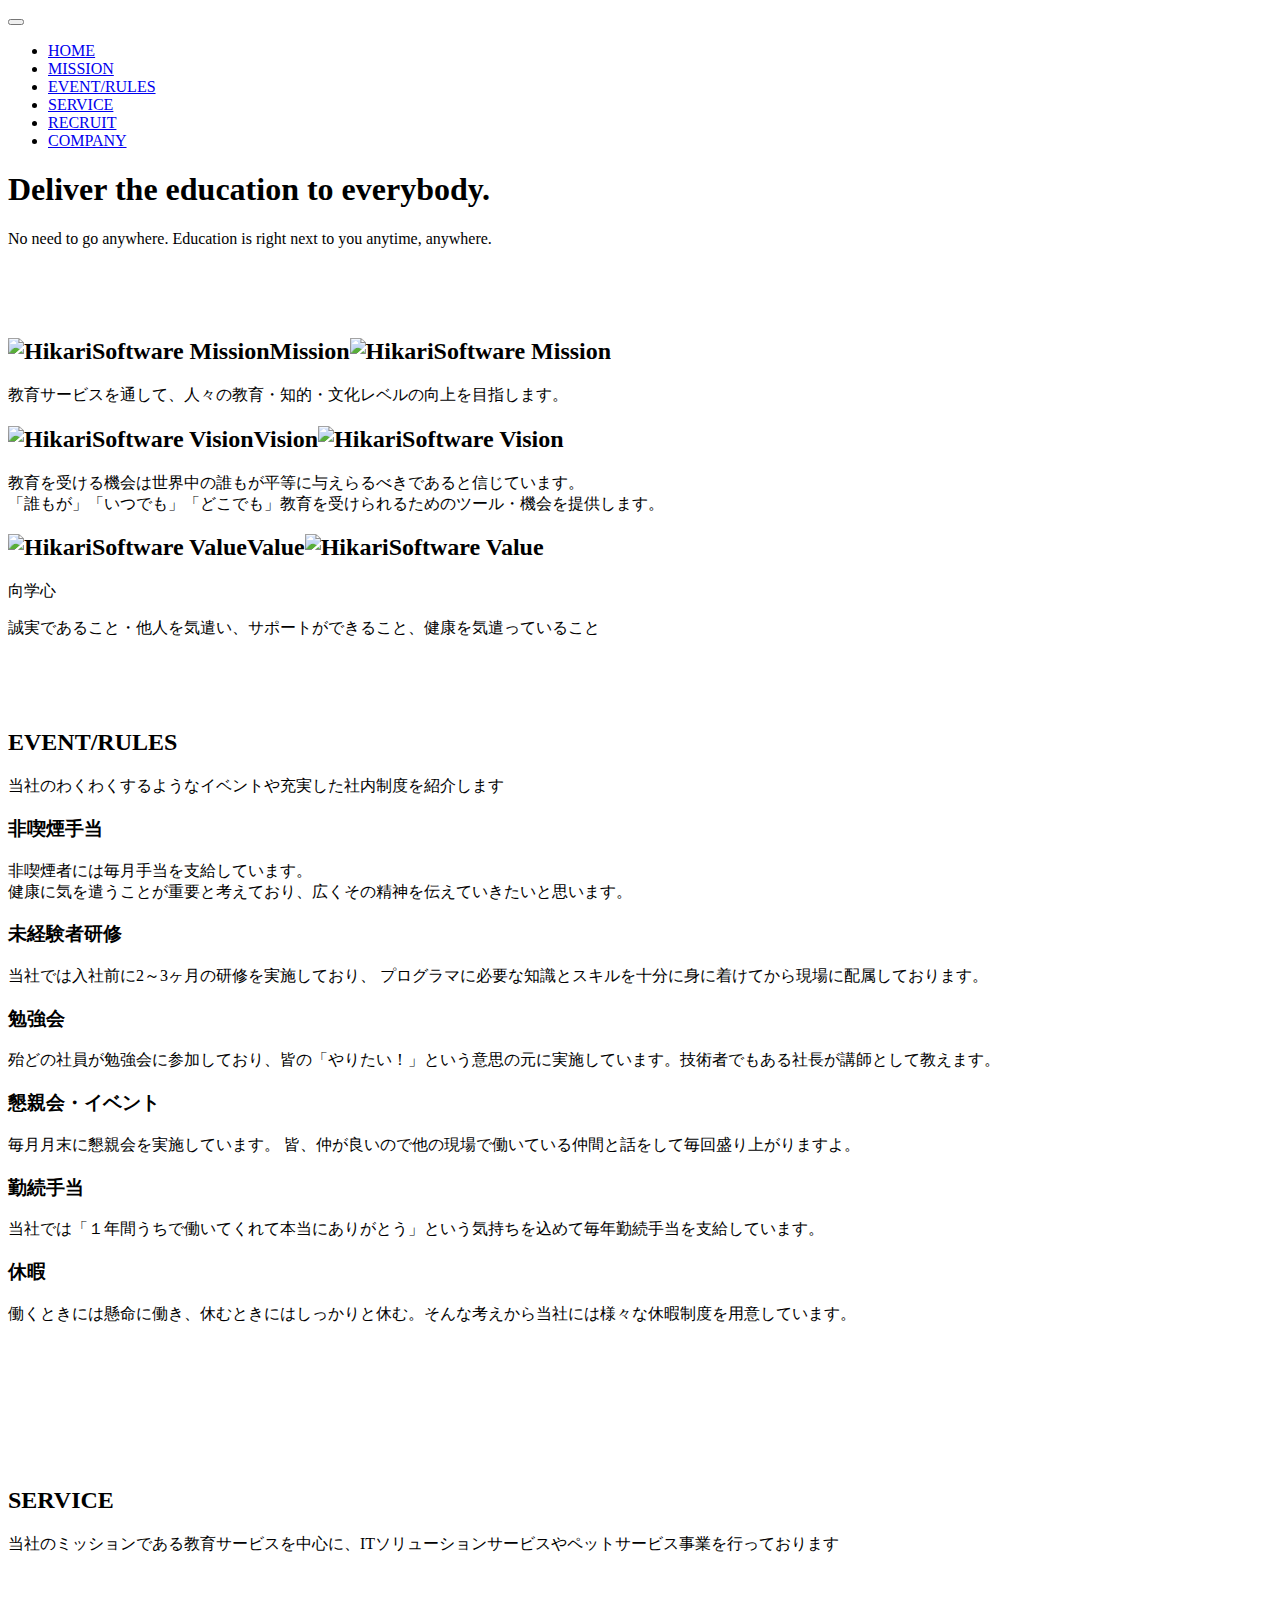
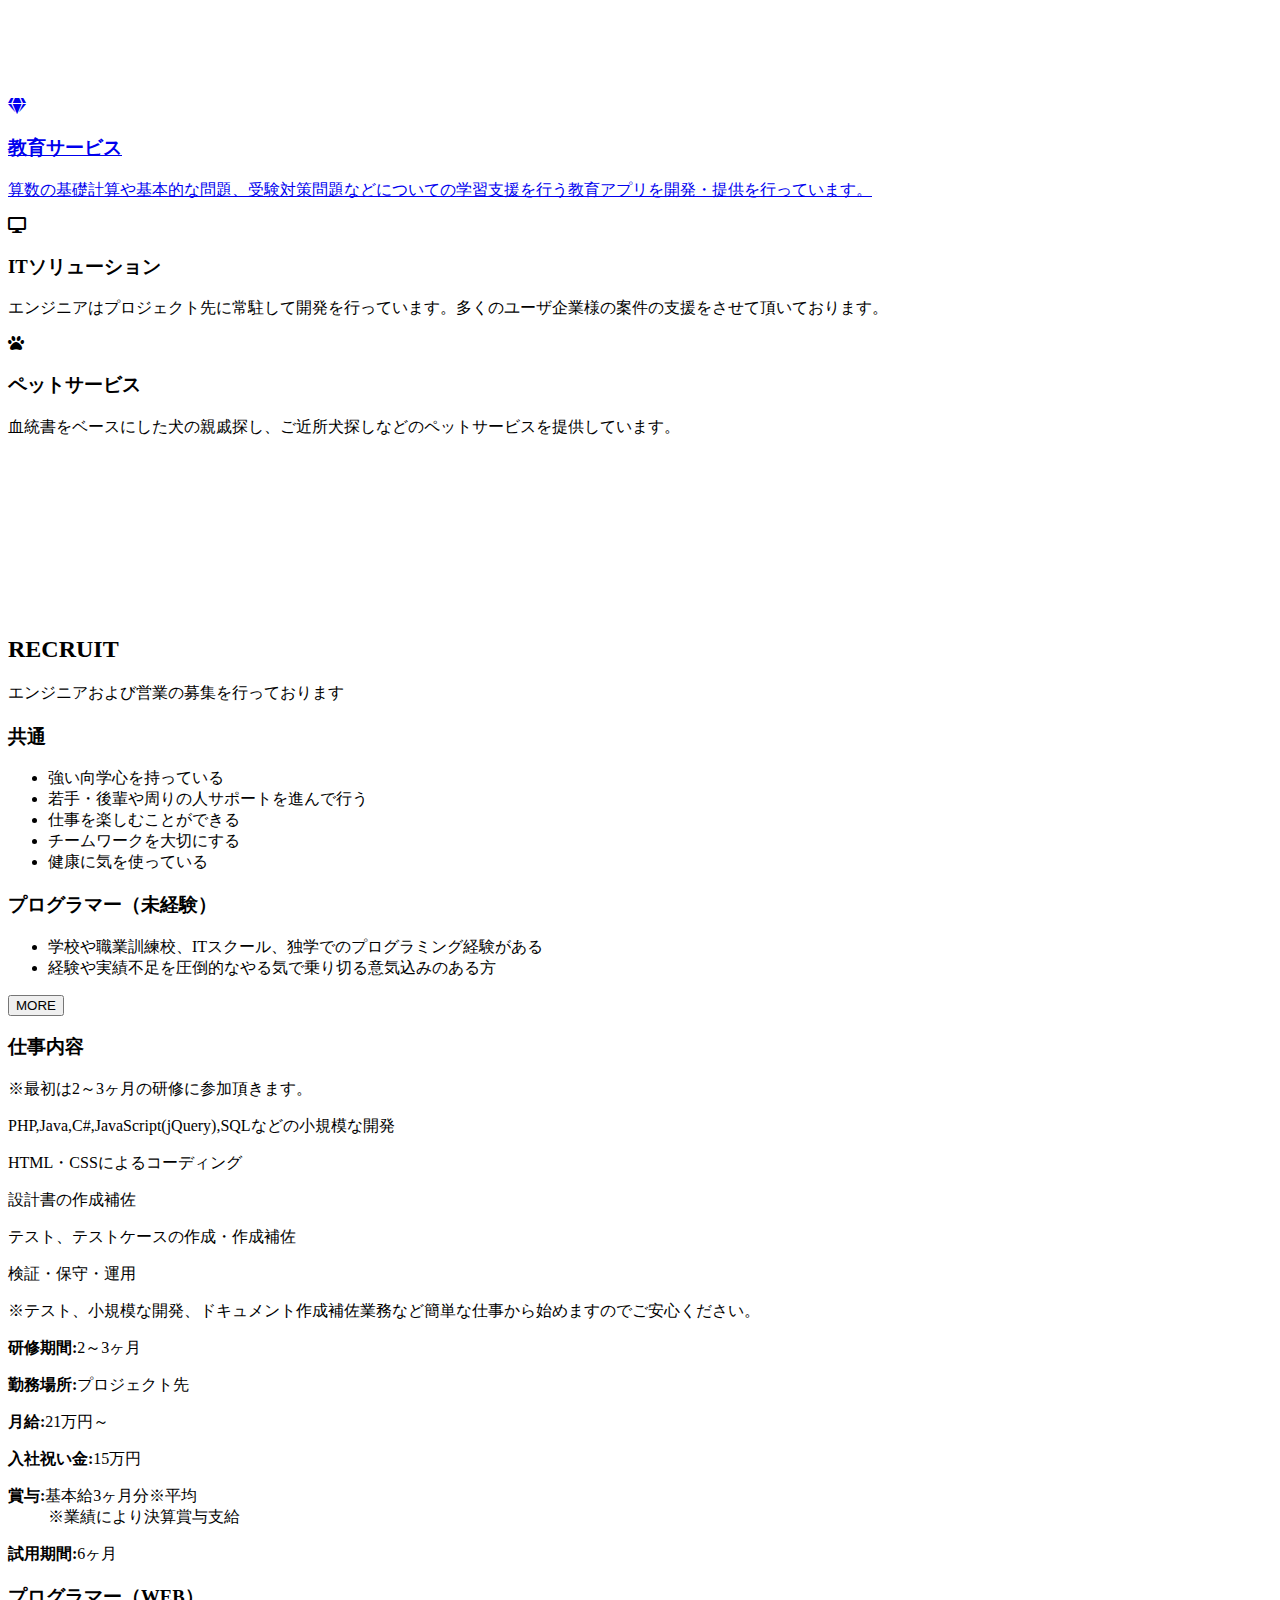
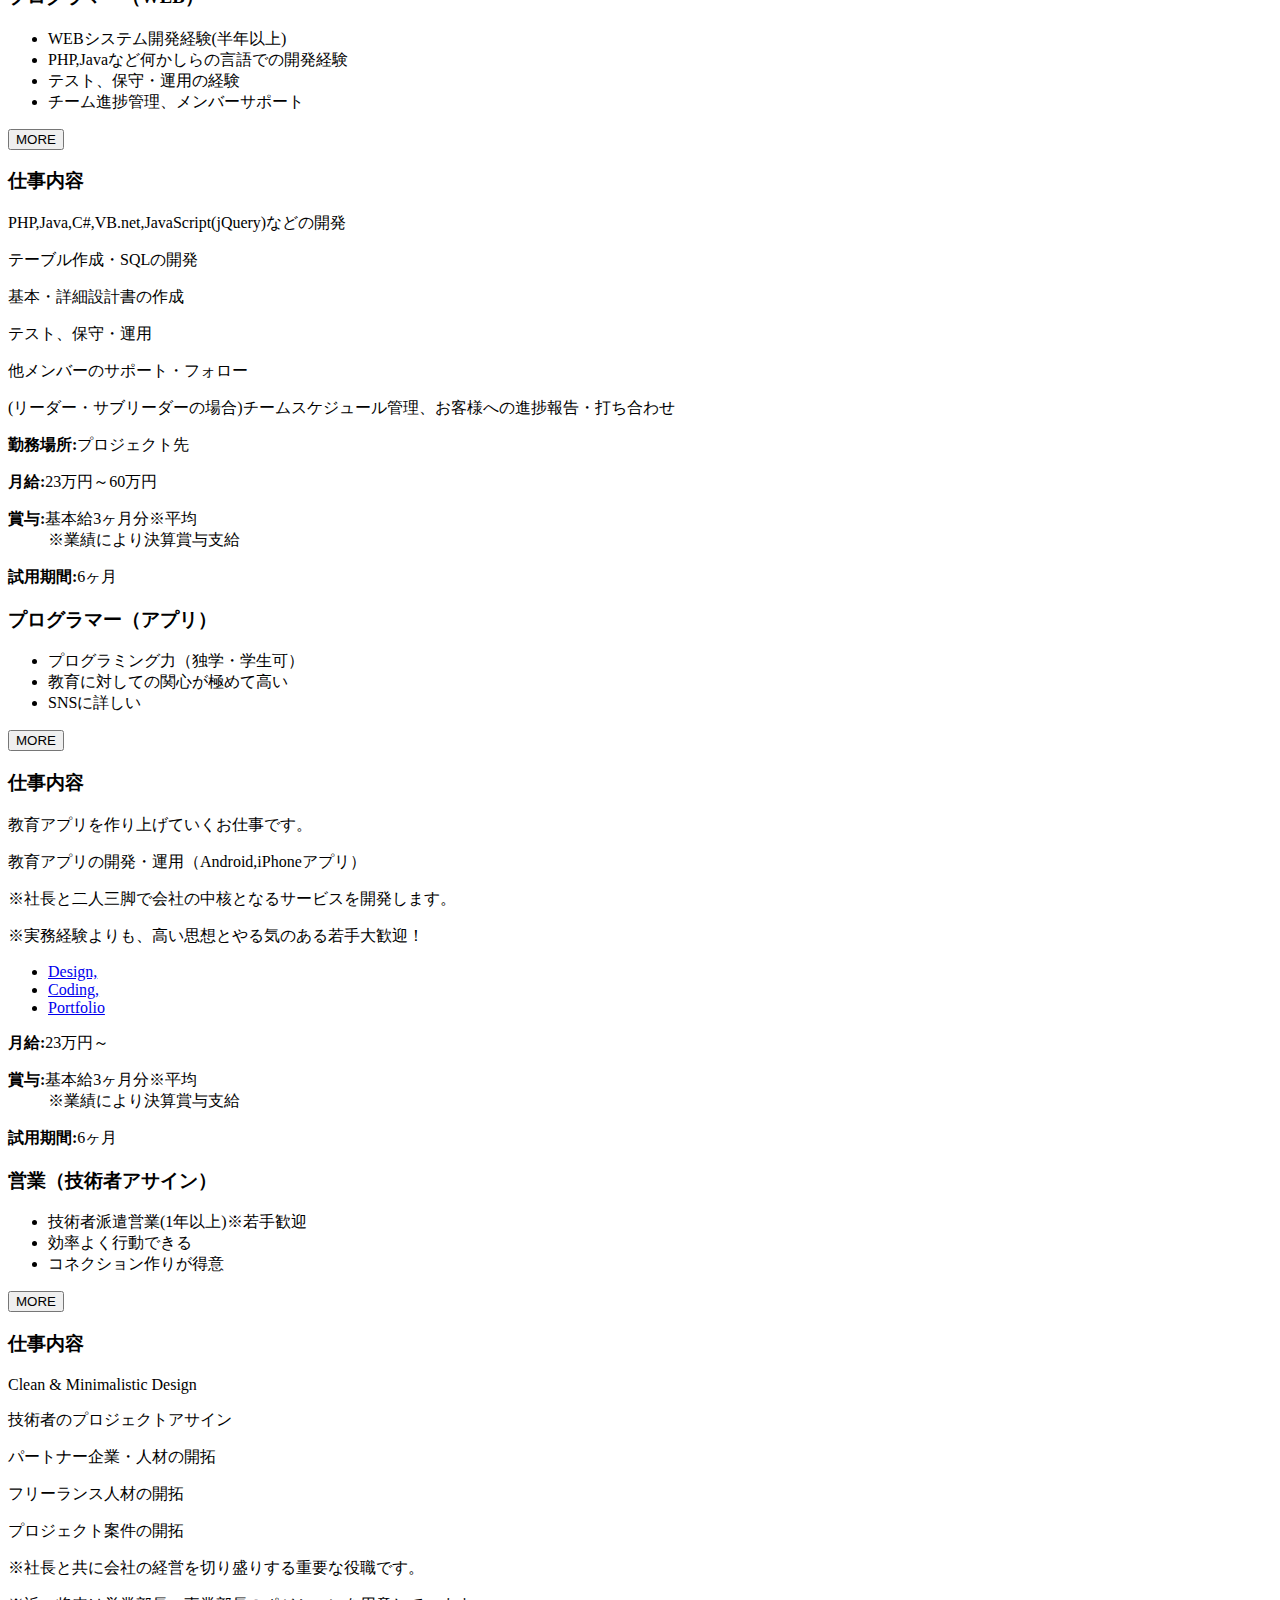
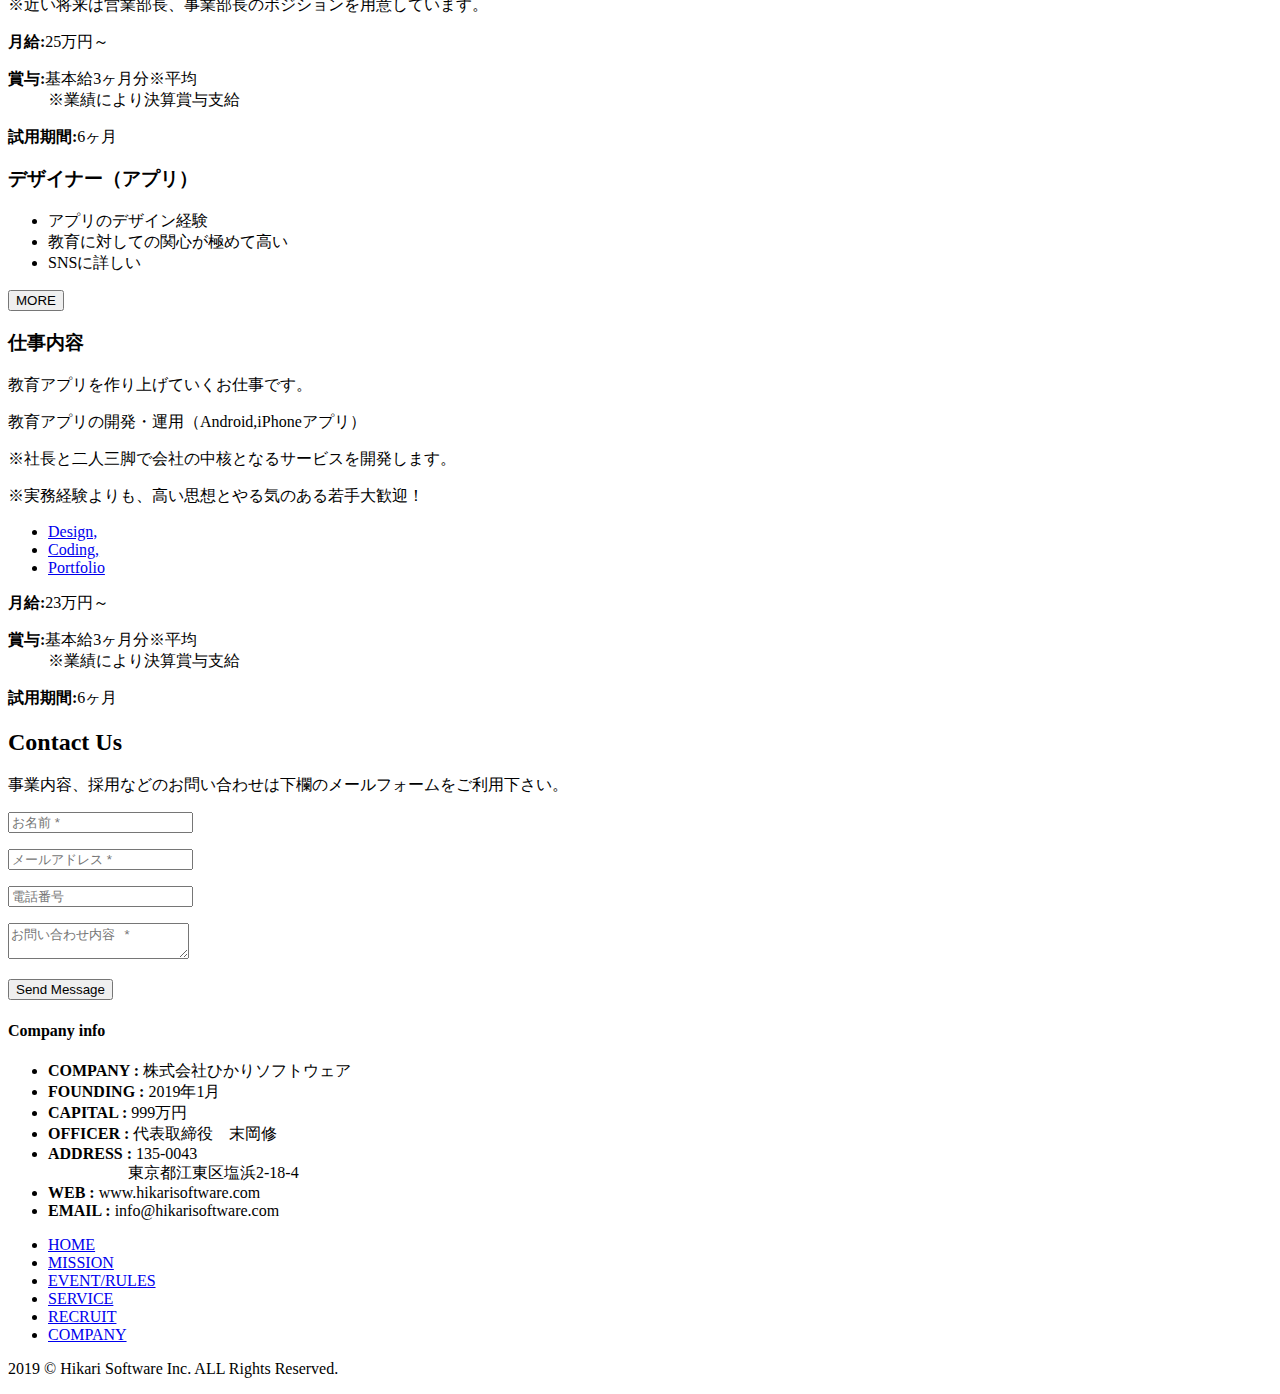
==== index.html @ b47a5d2d "first upload index.html" ====
<!DOCTYPE html>
<html lang="ja" class="no-js">
    <!-- BEGIN HEAD -->
    <head>
        <meta charset="utf-8"/>
        <title>Hikari Software Inc.</title>
        <meta http-equiv="X-UA-Compatible" content="IE=edge">
        <meta content="width=device-width, initial-scale=1" name="viewport"/>
        <meta content="" name="description"/>
        <meta content="" name="author"/>

        <!-- GLOBAL MANDATORY STYLES -->
	<link href="https://use.fontawesome.com/releases/v5.0.6/css/all.css" rel="stylesheet">
        <link href="http://fonts.googleapis.com/css?family=Hind:300,400,500,600,700" rel="stylesheet" type="text/css">
        <link href="vendor/simple-line-icons/css/simple-line-icons.css" rel="stylesheet" type="text/css"/>
        <link href="vendor/bootstrap/css/bootstrap.min.css" rel="stylesheet" type="text/css"/>
        <link href="vendor/bootstrap/css/bootstrap-theme.min.css" rel="stylesheet" type="text/css"/>



        <!-- PAGE LEVEL PLUGIN STYLES -->
        <link href="css/animate.css" rel="stylesheet">
        <link href="vendor/swiper/css/swiper.min.css" rel="stylesheet" type="text/css"/>
        <link href="vendor/magnific-popup/magnific-popup.css" rel="stylesheet" type="text/css"/>

        <!-- THEME STYLES -->
        <link href="css/layout.css" rel="stylesheet" type="text/css"/> 
        <link href="css/style.css" rel="stylesheet" type="text/css"/> 


        <!-- Google Map -->
        <!-- jQuery Version 2.1.3 -->
        <script src="js/jquery-2.1.3.min.js"></script>
        <script src="js/google-map-init.js"></script>
        <!-- <script src="https://maps.googleapis.com/maps/api/js?key=AIzaSyAzajOS8jE2fqKx9IUA241kx1fHCEDH5nc"></script>-->
	<script src="https://maps.googleapis.com/maps/api/js?key=AIzaSyB354wP6WobgKRm_nggLtgbLmXr40TpFoE" type="text/javascript"></script>
	<!-- <script type="text/javascript" src="//maps.googleapis.com/maps/api/js?key=AIzaSyAzajOS8jE2fqKx9IUA241kx1fHCEDH5nc"></script> -->
        <!-- <script src="https://maps.googleapis.com/maps/api/js"></script>-->



    </head>
    <!-- END HEAD -->

    <!-- BODY -->
    <body id="body" data-spy="scroll" data-target=".header">

        <!--========== HEADER ==========-->
        <header class="header navbar-fixed-top">
            <!-- Navbar -->
            <nav class="navbar" role="navigation">
                <div class="container">
                    <!-- Brand and toggle get grouped for better mobile display -->
                    <div class="menu-container js_nav-item">
                        <button type="button" class="navbar-toggle" data-toggle="collapse" data-target=".nav-collapse">
                            <span class="sr-only">Toggle navigation</span>
                            <span class="toggle-icon"></span>
                        </button>

                        <!-- Logo -->
                        <div class="logo">
                            <a class="logo-wrap" href="#body">
                                <!-- <img class="logo-img logo-img-main" src="img/logofit30.png" alt="Asentus Logo"> -->
                                <!-- <img class="logo-img logo-img-active" src="img/logo-dark.png" alt="Asentus Logo"> -->
                            </a>
                        </div>
                        <!-- End Logo -->
                    </div>

                    <!-- Collect the nav links, forms, and other content for toggling -->
                    <div class="collapse navbar-collapse nav-collapse">
                        <div class="menu-container">
                            <ul class="nav navbar-nav navbar-nav-right">
                                <li class="js_nav-item nav-item"><a class="nav-item-child nav-item-hover" href="#body">HOME</a></li>
                                <li class="js_nav-item nav-item"><a class="nav-item-child nav-item-hover" href="#mission">MISSION</a></li>
				<li class="js_nav-item nav-item"><a class="nav-item-child nav-item-hover" href="#event">EVENT/RULES</a></li>
                                <li class="js_nav-item nav-item"><a class="nav-item-child nav-item-hover" href="#service">SERVICE</a></li>
                                <li class="js_nav-item nav-item"><a class="nav-item-child nav-item-hover" href="#recruit">RECRUIT</a></li>
                                <li class="js_nav-item nav-item"><a class="nav-item-child nav-item-hover" href="#contact">COMPANY</a></li>
                            </ul>
                        </div>
                    </div>
                    <!-- End Navbar Collapse -->
                </div>
            </nav>
            <!-- Navbar -->
        </header>
        <!--========== END HEADER ==========-->

        <!--========== SLIDER ==========-->
<!-- <div id="carousel-example-generic2" class="carousel slide" data-ride="carousel" data-interval="5000"> -->
<!-- Indicators -->
<!--
  <ol class="carousel-indicators">
    <li data-target="#carousel-example-generic" data-slide-to="0" class="active"></li>
    <li data-target="#carousel-example-generic" data-slide-to="1"></li>
    <li data-target="#carousel-example-generic" data-slide-to="2"></li>
  </ol>
  
  <div class="carousel-inner" role="listbox">
    <div class="item active">
        <div class="promo-block">
	    <img src="img/1920x1080/2008_10190148_1920.jpg" alt="">
            <div class="container">
                <div class="margin-b-40">
                 <h1 class="promo-block-title carousel-caption">Deliver the education to everybody.</h1>
                    <p class="promo-block-text carousel-caption">No need to go anywhere. Education is right next to you anytime, anywhere.</p>
                </div>
            </div>
        </div>
    </div>
    <div class="item">
        <div class="promo-block">
	    <img src="img/1920x1080/2008_10250043_1920.jpg" alt="">
            <div class="container">
                <div class="margin-b-40">
                 <h1 class="promo-block-title">Deliver the education to everybody.</h1>
                    <p class="promo-block-text">No need to go anywhere. Education is right next to you anytime, anywhere.</p>
                </div>
            </div>
        </div>
    </div>
    <div class="item">
        <div class="promo-block">
	    <img src="img/1920x1080/2008_10250044_1920.jpg" alt="">
            <div class="container">
                <div class="margin-b-40">
                 <h1 class="promo-block-title carousel-caption">Deliver the education to everybody.</h1>
                    <p class="promo-block-text carousel-caption">No need to go anywhere. Education is right next to you anytime, anywhere.</p>
                </div>
            </div>
        </div>
    </div>
  </div>
  -->

  <!-- Controls -->
 <!--
  <a class="left carousel-control" href="#carousel-example-generic" role="button" data-slide="prev">
    <span class="glyphicon glyphicon-chevron-left" aria-hidden="true"></span>
    <span class="sr-only">Previous</span>
  </a>
  <a class="right carousel-control" href="#carousel-example-generic" role="button" data-slide="next">
    <span class="glyphicon glyphicon-chevron-right" aria-hidden="true"></span>
    <span class="sr-only">Next</span>
  </a>
</div>
 -->

        <div class="promo-block">
            <div class="container">
                <div class="margin-b-40">
                 <h1 class="promo-block-title">Deliver the education to everybody.</h1>
                    <p class="promo-block-text">No need to go anywhere. Education is right next to you anytime, anywhere.</p>
                </div>
            </div>
        </div>
        <!--========== SLIDER ==========-->

        <!--========== PAGE LAYOUT ==========-->
        <!-- Products -->
        <div id="mission">
            <div class="container content-mission">
       	        <br /><br /><br />
                <div class="row text-center margin-b-70">
                    <div class="col-sm-6 col-sm-offset-3">
                       <h2><img id="margin-mission-l" class="mvv-l" src="img/b1_250.png" alt="HikariSoftware Mission">Mission<img id="margin-mission-r" class="mvv-r" src="img/b2_250.png" alt="HikariSoftware Mission"></h2>
                        <p>教育サービスを通して、人々の教育・知的・文化レベルの向上を目指します。</p>
                    </div>
                </div>
                <div class="row text-center margin-b-70">
                    <div class="col-sm-6 col-sm-offset-3">
                       <h2><img id="margin-vision-l" class="mvv-l" src="img/b1.png" alt="HikariSoftware Vision">Vision<img id="margin-vision-r" class="mvv-r" src="img/b2.png" alt="HikariSoftware Vision"></h2>
                        <p>教育を受ける機会は世界中の誰もが平等に与えらるべきであると信じています。<br />「誰もが」「いつでも」「どこでも」教育を受けられるためのツール・機会を提供します。</p>
                    </div>
                </div>
                <div class="row text-center margin-b-20">
                    <div class="col-sm-6 col-sm-offset-3">
                       <h2><img id="margin-value-l" class="mvv-l" src="img/b1.png" alt="HikariSoftware Value">Value<img id="margin-value-r" class="mvv-r" src="img/b2.png" alt="HikariSoftware Value"></h2>
                        <p>向学心</p>
                        <p>誠実であること・他人を気遣い、サポートができること、健康を気遣っていること</p>
                    </div>
                </div>
		<br /><br /><br />
                <!--// end row -->
        </div>
        <!-- End Products -->








        <!-- Event -->
        <div id="event">
            <div class="event-banner margin-b-60">
                <div class="container-sm content-lg">
                    <h2 class="event-banner-title">EVENT/RULES</h2>
                    <p class="event-banner-text">当社のわくわくするようなイベントや充実した社内制度を紹介します</p>
                </div>
            </div>

            
            <div class="bg-color-sky-light" data-auto-height="true">
                <div class="content-lg container">
                    <div class="row row-space-2 margin-b-4">
                        <div class="col-sm-4 sm-margin-b-4 event-common event-1">
                           
                            <div class="service event-content" data-height="height">
                                <div class="service-element">
                                    <i class="service-icon icon-heart"></i>
                                </div>
                                <div class="service-info">
                                    <h3>非喫煙手当</h3>
                                    <p class="margin-b-5">非喫煙者には毎月手当を支給しています。<br />
					健康に気を遣うことが重要と考えており、広くその精神を伝えていきたいと思います。<br /></p>
                                </div>
                            </div>
                        </div>
                        <div class="col-sm-4 sm-margin-b-4 event-common event-6">
                            <div class="service event-content bg-color-base wow fadeInDown" data-height="height" data-wow-duration=".3" data-wow-delay=".1s">
                                <div class="service-element">
                                    <i class="service-icon color-white icon-graduation"></i>
                                </div>
                                <div class="service-info">
                                    <h3 class="color-white">未経験者研修</h3>
                                    <p class="color-white margin-b-5">当社では入社前に2～3ヶ月の研修を実施しており、
					プログラマに必要な知識とスキルを十分に身に着けてから現場に配属しております。<br /></p>
                                </div>
                                <a href="https://themeforest.net/item/metronic-responsive-admin-dashboard-template/4021469?ref=keenthemes" class="content-wrapper-link"></a>    
                            </div>
                        </div>
                        <div class="col-sm-4 sm-margin-b-4 event-common event-2">
                            <div class="service event-content" data-height="height">
                                <div class="service-element">
                                    <i class="service-icon icon-badge"></i>
                                </div>
                                <div class="service-info">
                                    <h3>勉強会</h3>
                                    <p class="margin-b-5">殆どの社員が勉強会に参加しており、皆の「やりたい！」という意思の元に実施しています。技術者でもある社長が講師として教えます。<br /></p>
                                </div>
                            </div>
                        </div>
                    </div>
                    <!--// end row -->

                    <div class="row row-space-2">
                        <div class="col-sm-4 sm-margin-b-4 event-common event-3">
                            <div class="service event-content" data-height="height">
                                <div class="service-element">
                                    <i class="service-icon icon-people"></i>
                                </div>
                                <div class="service-info">
                                    <h3>懇親会・イベント</h3>
                                    <p class="margin-b-5">毎月月末に懇親会を実施しています。
                                      皆、仲が良いので他の現場で働いている仲間と話をして毎回盛り上がりますよ。<br /></p>
                                </div>
                            </div>
                        </div>
                        <div class="col-sm-4 sm-margin-b-4 event-common event-4">
                            <div class="service event-content" data-height="height">
                                <div class="service-element">
                                    <i class="service-icon icon-speedometer"></i>
                                </div>
                                <div class="service-info">
                                    <h3>勤続手当</h3>
                                    <p class="margin-b-5">当社では「１年間うちで働いてくれて本当にありがとう」という気持ちを込めて毎年勤続手当を支給しています。<br /></p>
                                </div>
                            </div>
                        </div>
                        <div class="col-sm-4 sm-margin-b-4 event-common event-5">
                            <div class="service event-content" data-height="height">
                                <div class="service-element">
                                    <i class="service-icon icon-home"></i>
                                </div>
                                <div class="service-info">
                                    <h3>休暇</h3>
                                    <p class="margin-b-5">働くときには懸命に働き、休むときにはしっかりと休む。そんな考えから当社には様々な休暇制度を用意しています。<br />
                                </div>
                            </div>
                        </div>
                    </div>
                    <!--// end row -->
                </div>
            </div>
        </div>
        <!-- End Service -->
	<br /><br /><br /><br /><br /><br /><br />








        <div id="service">
            <div class="service-banner margin-b-60">
                <div class="container-sm content-lg">
                    <h2 class="service-banner-title">SERVICE</h2>
                    <p class="service-banner-text">当社のミッションである教育サービスを中心に、ITソリューションサービスやペットサービス事業を行っております</p>
                </div>
           </div>

	   <br /><br /><br /><br /><br /><br />
           <section class="purpose section">
                <div class="container">
                    <h2 class="title"></h2>
                    <div class="row">
                        <div class="col-sm-4">
                            <a href="calc.html" target="_blank"><div class="vira-card">
                                <div class="vira-card-header">
                                    <div class="card-icon">
                                        <span class="fas fa-gem" aria-hidden="true"></span>
                                    </div>
                                </div>
                                <div class="vira-card-content">
                                    <h3>教育サービス</h3>
                                    <p>
                                        算数の基礎計算や基本的な問題、受験対策問題などについての学習支援を行う教育アプリを開発・提供を行っています。
                                    </p>
                                </div>
                            </div></a>
                        </div>
                        <div class="col-sm-4">
                            <div class="vira-card">
                                <div class="vira-card-header">
                                    <div class="card-icon">
                                        <span class="fas fa-desktop" aria-hidden="true"></span>
                                    </div>
                                </div>
                                <div class="vira-card-content">
                                    <h3>ITソリューション</h3>
                                    <p>
                                        エンジニアはプロジェクト先に常駐して開発を行っています。多くのユーザ企業様の案件の支援をさせて頂いております。
                                    </p>
                                </div>
                            </div>
                        </div>
                        <div class="col-sm-4">
                            <div class="vira-card">
                                <div class="vira-card-header">
                                    <div class="card-icon">
                                        <span class="fas fa-paw" aria-hidden="true"></span>
                                    </div>
                                </div>
                                <div class="vira-card-content">
                                    <h3>ペットサービス</h3>
                                    <p>
                                        血統書をベースにした犬の親戚探し、ご近所犬探しなどのペットサービスを提供しています。
                                    </p>
                                </div>
                            </div>
                        </div>
                    </div>
                </div>
            </section>
        </div>
	<br /><br /><br /><br /><br /><br /><br /><br /><br />
	


        <!-- Recruiting -->
        <div id="recruit">
            <div class="recruit-banner margin-b-60">
                <div class="container-sm content-lg">
                    <h2 class="recruit-banner-title">RECRUIT</h2>
                    <p class="recruit-banner-text">エンジニアおよび営業の募集を行っております</p>
                </div>
            </div>
            
            <div class="bg-color-sky-light">
                <div class="content-lg container">
                   <h2></h2>
                    <div class="row row-space-2 margin-b-4">
                        <div class="col-sm-4 sm-margin-b-4">
                            <div class="pricing bg-color-base-recruit">
                                <div class="margin-b-30 color-white">
                                    <i class="pricing-icon icon-emotsmile color-white"></i>
                                    <h3 class="color-white">共通</h3>
                                    <p></p>
                                </div>
                                <ul class="list-unstyled pricing-list margin-b-50">
                                    <li class="pricing-list-item color-white">強い向学心を持っている</li>
                                    <li class="pricing-list-item color-white">若手・後輩や周りの人サポートを進んで行う</li>
                                    <li class="pricing-list-item color-white">仕事を楽しむことができる</li>
                                    <li class="pricing-list-item color-white">チームワークを大切にする</li>
                                    <li class="pricing-list-item color-white">健康に気を使っている</li>
                                </ul>
                            </div>
                        </div>

                        <div class="col-sm-4 sm-margin-b-4">
                            <!-- Pricing -->
                            <div class="pricing pricing-active">
                                <div class="margin-b-30">
                                    <i class="pricing-icon icon-user"></i>
                                    <h3>プログラマー（未経験）</h3>
                                    <p></p>
                                </div>
                                <ul class="list-unstyled pricing-list margin-b-50">
                                    <li class="pricing-list-item">学校や職業訓練校、ITスクール、独学でのプログラミング経験がある</li>
                                    <li class="pricing-list-item">経験や実績不足を圧倒的なやる気で乗り切る意気込みのある方</li>
                                </ul>
                                <div class="work work-popup-trigger">
	                            <div class="work-overlay">
	                                <input type="button" class="btn-theme btn-theme-sm btn-default-bg text-uppercase" value="MORE">
	                            </div>
	                            <div class="work-popup-overlay">
	                                <div class="work-popup-content">
	                                    <a href="javascript:void(0);" class="work-popup-close"><i class='service-icon icon-close'></i></a>
	                                    <div class="margin-b-30">
	                                        <h3 class="margin-b-5">仕事内容</h3>
	                                        <span>※最初は2～3ヶ月の研修に参加頂きます。</span>
	                                    </div>
	                                    <div class="row">
	                                        <div class="col-sm-8 work-popup-content-divider sm-margin-b-20">
	                                            <div class="margin-t-10 sm-margin-t-0">
	                                                <p>PHP,Java,C#,JavaScript(jQuery),SQLなどの小規模な開発</p>
	                                                <p>HTML・CSSによるコーディング</p>
	                                                <p>設計書の作成補佐</p>
	                                                <p>テスト、テストケースの作成・作成補佐</p>
	                                                <p>検証・保守・運用</p>
							<p>※テスト、小規模な開発、ドキュメント作成補佐業務など簡単な仕事から始めますのでご安心ください。</p>
	                                            </div>
	                                        </div>
	                                        <div class="col-sm-4">
	                                            <div class="margin-t-10 sm-margin-t-0">
	                                                <p class="margin-b-5"><strong>研修期間:</strong>2～3ヶ月</p>
	                                                <p class="margin-b-5"><strong>勤務場所:</strong>プロジェクト先</p>
	                                                <p class="margin-b-5"><strong>月給:</strong>21万円～</p>
	                                                <p class="margin-b-5"><strong>入社祝い金:</strong>15万円</p>
	                                                <p class="margin-b-5"><strong>賞与:</strong>基本給3ヶ月分※平均<br />&nbsp;&nbsp;&nbsp;&nbsp;
								&nbsp;&nbsp;&nbsp;&nbsp;&nbsp;※業績により決算賞与支給</p>
	                                                <p class="margin-b-5"><strong>試用期間:</strong>6ヶ月</p>
	                                            </div>
	                                        </div>
	                                    </div>
	                                </div>
	                            </div>
	                        </div>
                            </div>
                            <!-- End Pricing -->
                        </div>
			
			
                        <div class="col-sm-4">
                            <!-- Pricing -->
                            <div class="pricing">
                                <div class="margin-b-30">
                                    <i class="pricing-icon icon-user"></i>
                                    <h3>プログラマー（WEB）</h3>
                                    <p></p>
                                </div>
                                <ul class="list-unstyled pricing-list margin-b-30">
                                    <li class="pricing-list-item">WEBシステム開発経験(半年以上)</li>
                                    <li class="pricing-list-item">PHP,Javaなど何かしらの言語での開発経験</li>
                                    <li class="pricing-list-item">テスト、保守・運用の経験</li>
                                    <li class="pricing-list-item">チーム進捗管理、メンバーサポート</li>
                                </ul>
                                
				<div class="work work-popup-trigger">
	                            <div class="work-overlay">
	                                <input type="button" class="btn-theme btn-theme-sm btn-default-bg text-uppercase" value="MORE">
	                            </div>
	                            <div class="work-popup-overlay">
	                                <div class="work-popup-content">
	                                    <a href="javascript:void(0);" class="work-popup-close"><i class='service-icon icon-close'></i></a>
	                                    <div class="margin-b-30">
	                                        <h3 class="margin-b-5">仕事内容</h3>
	                                    </div>
	                                    <div class="row">
	                                        <div class="col-sm-8 work-popup-content-divider sm-margin-b-20">
	                                            <div class="margin-t-10 sm-margin-t-0">
	                                                <p>PHP,Java,C#,VB.net,JavaScript(jQuery)などの開発</p>
	                                                <p>テーブル作成・SQLの開発</p>
	                                                <p>基本・詳細設計書の作成</p>
	                                                <p>テスト、保守・運用</p>
	                                                <p>他メンバーのサポート・フォロー</p>
							<p>(リーダー・サブリーダーの場合)チームスケジュール管理、お客様への進捗報告・打ち合わせ</p>
	                                            </div>
	                                        </div>
	                                        <div class="col-sm-4">
	                                            <div class="margin-t-10 sm-margin-t-0">
	                                                <p class="margin-b-5"><strong>勤務場所:</strong>プロジェクト先</p>
	                                                <p class="margin-b-5"><strong>月給:</strong>23万円～60万円</p>
	                                                <p class="margin-b-5"><strong>賞与:</strong>基本給3ヶ月分※平均<br />&nbsp;&nbsp;&nbsp;&nbsp;
								&nbsp;&nbsp;&nbsp;&nbsp;&nbsp;※業績により決算賞与支給</p>
	                                                <p class="margin-b-5"><strong>試用期間:</strong>6ヶ月</p>
	                                            </div>
	                                        </div>
	                                    </div>
	                                </div>
	                            </div>
	                        </div>
                            </div>
                            <!-- End Pricing -->
                        </div>
                    </div>



                    <div class="row row-space-2 margin-b-4">

                        <div class="col-sm-4 sm-margin-b-4">
                            <!-- Pricing -->
                            <div class="pricing pricing-active">
                                <div class="margin-b-30">
                                    <i class="pricing-icon icon-user"></i>
                                    <h3>プログラマー（アプリ）</h3>
                                    <p></p>
                                </div>
                                <ul class="list-unstyled pricing-list margin-b-50">
                                    <li class="pricing-list-item">プログラミング力（独学・学生可）</li>
                                    <li class="pricing-list-item">教育に対しての関心が極めて高い</li>
                                    <li class="pricing-list-item">SNSに詳しい</li>
                                </ul>
                                <div class="work work-popup-trigger">
	                            <div class="work-overlay">
	                                <input type="button" class="btn-theme btn-theme-sm btn-default-bg text-uppercase" value="MORE">
	                            </div>
	                            <div class="work-popup-overlay">
	                                <div class="work-popup-content">
	                                    <a href="javascript:void(0);" class="work-popup-close"><i class='service-icon icon-close'></i></a>
	                                    <div class="margin-b-30">
	                                        <h3 class="margin-b-5">仕事内容</h3>
	                                        <span>教育アプリを作り上げていくお仕事です。</span>
	                                    </div>
	                                    <div class="row">
	                                        <div class="col-sm-8 work-popup-content-divider sm-margin-b-20">
	                                            <div class="margin-t-10 sm-margin-t-0">
	                                                <p>教育アプリの開発・運用（Android,iPhoneアプリ）</p>
							<p>※社長と二人三脚で会社の中核となるサービスを開発します。</p>
							<p>※実務経験よりも、高い思想とやる気のある若手大歓迎！</p>
	                                                <ul class="list-inline work-popup-tag">
	                                                    <li class="work-popup-tag-item"><a class="work-popup-tag-link" href="http://keenthemes.com/">Design,</a></li>
	                                                    <li class="work-popup-tag-item"><a class="work-popup-tag-link" href="http://keenthemes.com/">Coding,</a></li>
	                                                    <li class="work-popup-tag-item"><a class="work-popup-tag-link" href="http://keenthemes.com/">Portfolio</a></li>
	                                                </ul>
	                                            </div>
	                                        </div>
	                                        <div class="col-sm-4">
	                                            <div class="margin-t-10 sm-margin-t-0">
	                                                <p class="margin-b-5"><strong>月給:</strong>23万円～</p>
	                                                <p class="margin-b-5"><strong>賞与:</strong>基本給3ヶ月分※平均<br />&nbsp;&nbsp;&nbsp;&nbsp;
								&nbsp;&nbsp;&nbsp;&nbsp;&nbsp;※業績により決算賞与支給</p>
	                                                <p class="margin-b-5"><strong>試用期間:</strong>6ヶ月</p>
	                                            </div>
	                                        </div>
	                                    </div>
	                                </div>
	                            </div>
	                        </div>
                            </div>
                            <!-- End Pricing -->
                        </div>
			





                        <div class="col-sm-4 sm-margin-b-4">
                            <!-- Pricing -->
                            <div class="pricing pricing-active">
                                <div class="margin-b-30">
                                    <i class="pricing-icon icon-user"></i>
                                    <h3>営業（技術者アサイン）</h3>
                                    <p></p>
                                </div>
                                <ul class="list-unstyled pricing-list margin-b-50">
                                    <li class="pricing-list-item">技術者派遣営業(1年以上)※若手歓迎</li>
                                    <li class="pricing-list-item">効率よく行動できる</li>
                                    <li class="pricing-list-item">コネクション作りが得意</li>
                                </ul>
                                <div class="work work-popup-trigger">
	                            <div class="work-overlay">
	                                <input type="button" class="btn-theme btn-theme-sm btn-default-bg text-uppercase" value="MORE">
	                            </div>
	                            <div class="work-popup-overlay">
	                                <div class="work-popup-content">
	                                    <a href="javascript:void(0);" class="work-popup-close"><i class='service-icon icon-close'></i></a>
	                                    <div class="margin-b-30">
	                                        <h3 class="margin-b-5">仕事内容</h3>
	                                        <span>Clean &amp; Minimalistic Design</span>
	                                    </div>
	                                    <div class="row">
	                                        <div class="col-sm-8 work-popup-content-divider sm-margin-b-20">
	                                            <div class="margin-t-10 sm-margin-t-0">
	                                                <p>技術者のプロジェクトアサイン</p>
	                                                <p>パートナー企業・人材の開拓</p>
	                                                <p>フリーランス人材の開拓</p>
	                                                <p>プロジェクト案件の開拓</p>
							<p>※社長と共に会社の経営を切り盛りする重要な役職です。</p>
	                                                <p>※近い将来は営業部長、事業部長のポジションを用意しています。</p>
	                                            </div>
	                                        </div>
	                                        <div class="col-sm-4">
	                                            <div class="margin-t-10 sm-margin-t-0">
	                                                <p class="margin-b-5"><strong>月給:</strong>25万円～</p>
	                                                <p class="margin-b-5"><strong>賞与:</strong>基本給3ヶ月分※平均<br />&nbsp;&nbsp;&nbsp;&nbsp;
								&nbsp;&nbsp;&nbsp;&nbsp;&nbsp;※業績により決算賞与支給</p>
	                                                <p class="margin-b-5"><strong>試用期間:</strong>6ヶ月</p>
	                                            </div>
	                                        </div>
	                                    </div>
	                                </div>
	                            </div>
	                        </div>
                            </div>
                            <!-- End Pricing -->
                        </div>
			
                        <div class="col-sm-4 sm-margin-b-4">
                            <!-- Pricing -->
                            <div class="pricing pricing-active">
                                <div class="margin-b-30">
                                    <i class="pricing-icon icon-user"></i>
                                    <h3>デザイナー（アプリ）</h3>
                                    <p></p>
                                </div>
                                <ul class="list-unstyled pricing-list margin-b-50">
                                    <li class="pricing-list-item">アプリのデザイン経験</li>
                                    <li class="pricing-list-item">教育に対しての関心が極めて高い</li>
                                    <li class="pricing-list-item">SNSに詳しい</li>
                                </ul>
                                <div class="work work-popup-trigger">
	                            <div class="work-overlay">
	                                <input type="button" class="btn-theme btn-theme-sm btn-default-bg text-uppercase" value="MORE">
	                            </div>
	                            <div class="work-popup-overlay">
	                                <div class="work-popup-content">
	                                    <a href="javascript:void(0);" class="work-popup-close"><i class='service-icon icon-close'></i></a>
	                                    <div class="margin-b-30">
	                                        <h3 class="margin-b-5">仕事内容</h3>
	                                        <span>教育アプリを作り上げていくお仕事です。</span>
	                                    </div>
	                                    <div class="row">
	                                        <div class="col-sm-8 work-popup-content-divider sm-margin-b-20">
	                                            <div class="margin-t-10 sm-margin-t-0">
	                                                <p>教育アプリの開発・運用（Android,iPhoneアプリ）</p>
							<p>※社長と二人三脚で会社の中核となるサービスを開発します。</p>
							<p>※実務経験よりも、高い思想とやる気のある若手大歓迎！</p>
	                                                <ul class="list-inline work-popup-tag">
	                                                    <li class="work-popup-tag-item"><a class="work-popup-tag-link" href="http://keenthemes.com/">Design,</a></li>
	                                                    <li class="work-popup-tag-item"><a class="work-popup-tag-link" href="http://keenthemes.com/">Coding,</a></li>
	                                                    <li class="work-popup-tag-item"><a class="work-popup-tag-link" href="http://keenthemes.com/">Portfolio</a></li>
	                                                </ul>
	                                            </div>
	                                        </div>
	                                        <div class="col-sm-4">
	                                            <div class="margin-t-10 sm-margin-t-0">
	                                                <p class="margin-b-5"><strong>月給:</strong>23万円～</p>
	                                                <p class="margin-b-5"><strong>賞与:</strong>基本給3ヶ月分※平均<br />&nbsp;&nbsp;&nbsp;&nbsp;
								&nbsp;&nbsp;&nbsp;&nbsp;&nbsp;※業績により決算賞与支給</p>
	                                                <p class="margin-b-5"><strong>試用期間:</strong>6ヶ月</p>
	                                            </div>
	                                        </div>
	                                    </div>
	                                </div>
	                            </div>
	                        </div>
                            </div>
                            <!-- End Pricing -->
                        </div>

                    </div>




                    <!--// end row -->
                </div>
            </div>
        </div>
        <!-- End Recruiting -->





	    <!-- Start Contact Us Section -->
	    <section id="contact" class="contact contact-section">
	        <div class="container">
	            <div class="row">
	                <div class="col-sm-12">
	                    <div class="section-title text-center wow fadeInDown" data-wow-duration="2s" data-wow-delay="50ms">
	                        <h2>Contact Us</h2>
	                        <p>事業内容、採用などのお問い合わせは下欄のメールフォームをご利用下さい。</p>
	                    </div>
	                </div>
	            </div>
		    
		    
	            <div class="row">
	                <div class="col-sm-12">
	                    <form name="sentMessage" id="contactForm" novalidate>
	                        <div class="row">
	                            <div class="col-sm-6 wow fadeInLeft contactus" data-wow-duration="2s" data-wow-delay="600ms">
	                                <div class="form-group waves-effect">
	                                    <input type="text" class="form-control" placeholder="お名前 *" id="name" required data-validation-required-message="Please enter your name.">
	                                    <p class="help-block text-danger"></p>
	                                </div>
	                                <div class="form-group waves-effect">
	                                    <input type="email" class="form-control" placeholder="メールアドレス *" id="email" required data-validation-required-message="Please enter your email address.">
	                                    <p class="help-block text-danger"></p>
	                                </div>
	                                <div class="form-group waves-effect">
	                                    <input type="tel" class="form-control" placeholder="電話番号" id="phone" required data-validation-required-message="Please enter your phone number.">
	                                    <p class="help-block text-danger"></p>
	                                </div>
	                            </div>
	                            <div class="col-sm-6 wow fadeInRight contactus" data-wow-duration="2s" data-wow-delay="600ms">
	                                <div class="form-group waves-effect">
	                                    <textarea class="form-control" placeholder="お問い合わせ内容 *" id="message" required data-validation-required-message="Please enter a message."></textarea>
	                                    <p class="help-block text-danger"></p>
	                                </div>
	                            </div>
	                            <div class="clearfix"></div>
	                            <div class="col-sm12 text-center">
	                                <div id="success"></div>
	                                <button type="submit" class="btn btn-primary waves-effect">Send Message</button>
	                            </div>
	                        </div>
	                    </form>
	                </div>
	            </div>
	        </div>
	        
	    </section>









            <!-- Google Map 
           <div class="container">                    
<script type="text/javascript">
egmap_width = "100%";
egmap_height = "500px";
egmap_lat = 35.6619131;
egmap_lng = 139.81273269999997;
egmap_zoom = 17;
egmap_open_info_window_type = 1;
egmap_wheel_zoom_type = 0;
egmap_address = "東京都江東区塩浜2-18-4";
egmap_name = "株式会社ひかりソフトウェア";
egmap_tel = "03-xxxx-xxxx";
egmap_url = "http://www.chi-hua-hua.com/";
egmap_email = "smilepom@gmail.com";
egmap_image_url = "";
egmap_image_layout_type = 1;
</script>
<script type="text/javascript" src="http://maps.google.com/maps/api/js?sensor=false"></script>
<script type="text/javascript" src="http://www.egmap.jp/amc.js" charset="utf-8"></script>
<p class="egmap_copyright" style="width: 500px;">powered by <a href="http://www.egmap.jp/" target="_blank">egmap.jp</a></p>

            </div>
-->





    
    <!-- Start Map Section -->
    <div class="google-map">
        <div id="map"></div>
        <div class="company-info waves-effect">
            <h4>Company info</h4>
            <ul>
                <li><strong>COMPANY :</strong> 株式会社ひかりソフトウェア</li>
                <li><strong>FOUNDING :</strong> 2019年1月</li>
                <li><strong>CAPITAL :</strong> 999万円</li>
                <li><strong>OFFICER :</strong> 代表取締役　末岡修</li>
		<!-- <br />&nbsp;&nbsp;&nbsp;&nbsp;&nbsp;&nbsp;
		&nbsp;&nbsp;&nbsp;&nbsp;&nbsp;&nbsp;&nbsp;&nbsp;&nbsp;&nbsp;&nbsp;取締役　　　末岡修</li> -->
                <li><strong>ADDRESS :</strong> 135-0043<br />&nbsp;&nbsp;&nbsp;&nbsp;&nbsp;&nbsp;&nbsp;
		&nbsp;&nbsp;&nbsp;&nbsp;&nbsp;&nbsp;&nbsp;&nbsp;&nbsp;&nbsp;&nbsp;&nbsp;東京都江東区塩浜2-18-4
                <li><strong>WEB :</strong> www.hikarisoftware.com</li>
                <li><strong>EMAIL :</strong> info@hikarisoftware.com</li>
                <!-- <li><strong>PHONE :</strong> +8801-6778776</li> -->
            </ul>
        </div>
    </div>
    <!-- End Map Section -->
    

<script type="text/javascript" charset="utf-8" src="https://map.yahooapis.jp/js/V1/jsapi?appid=dj00aiZpPW43TnM0aFd5U1JyayZzPWNvbnN1bWVyc2VjcmV0Jng9YWM-"></script>

<script type='text/javascript' charset='UTF-8' src='https://map.yahooapis.jp/MapsService/embedmap/V2/?cond=placegenre%3Aaddress%3Bac%3A13108%3Baz%3A15.2.18.4%3B&amp;p=%E6%9D%B1%E4%BA%AC%E9%83%BD%E6%B1%9F%E6%9D%B1%E5%8C%BA%E5%A1%A9%E6%B5%9C2-18-4&amp;ac=13108&amp;az=15.2.18.4&amp;zoom=17&amp;bbox=139.79951980839235%2C35.66250565501982%2C139.81084945927117%2C35.663638831781135&amp;lat=35.663551664908965&amp;lon=139.8022985769318&amp;z=17&amp;mode=map&amp;active=true&amp;layer=&amp;home=off&amp;pointer=off&amp;pan=off&amp;ei=utf8&amp;v=3&amp;datum=wgs&amp;width=570&amp;height=360&amp;device=pc&amp;isleft='></script>

<!-- Yahoo
Client ID：
dj00aiZpPW43TnM0aFd5U1JyayZzPWNvbnN1bWVyc2VjcmV0Jng9YWM-
シークレット：
hG5Dcu4x6UOOkIh5tvsl5lAUYUCTxidMtMcSCYXv
-->
            <!-- End Google Map -->
        </div>
        <!-- End Contact -->
        <!--========== END PAGE LAYOUT ==========-->



        <!--========== FOOTER ==========-->
        <footer class="footer">
            <!-- Links -->
            <div class="section-seperator">
                <div class="content-md container">
                    <div class="row">
                        <div class="col-sm-12">
                            <!-- List -->
                            <ul class="list-unstyled footer-list">
                                <li class="footer-list-item js_nav-item nav-item"><a href="#body">HOME</a></li>
                                <li class="footer-list-item js_nav-item nav-item"><a href="#mission">MISSION</a></li>
                                <li class="footer-list-item js_nav-item nav-item"><a href="#event">EVENT/RULES</a></li>
                                <li class="footer-list-item js_nav-item nav-item"><a href="#service">SERVICE</a></li>
                                <li class="footer-list-item js_nav-item nav-item"><a href="#recruit">RECRUIT</a></li>
                                <li class="footer-list-item js_nav-item nav-item"><a href="#contact">COMPANY</a></li>
                            </ul>
                            <!-- End List -->
                        </div>
                    </div>
                    <!--// end row -->
                </div>
            </div>
            <!-- End Links -->

            <!-- Copyright -->
            <div class="content container">
                <div class="row">
                    <div class="col-xs-6">
<!--                        <img class="footer-logo" src="img/logo-dark.png" alt="Aironepage Logo">-->
                    </div>
                    <div class="col-xs-6 text-right">
                        <p class="margin-b-0">2019 © Hikari Software Inc. ALL Rights Reserved.</p>
                    </div>
                </div>
                <!--// end row -->
            </div>
            <!-- End Copyright -->
        </footer>
        <!--========== END FOOTER ==========-->

        <!-- Back To Top 
        <a href="javascript:void(0);" class="js-back-to-top back-to-top">Top</a>
-->
        <!-- JAVASCRIPTS(Load javascripts at bottom, this will reduce page load time) 
        <!-- CORE PLUGINS -->
        <script src="vendor/jquery.min.js" type="text/javascript"></script>
        <script src="vendor/jquery-migrate.min.js" type="text/javascript"></script>
        <script src="vendor/bootstrap/js/bootstrap.min.js" type="text/javascript"></script>

        <!-- PAGE LEVEL PLUGINS 
        <script src="vendor/jquery.back-to-top.js" type="text/javascript"></script>
        <script src="vendor/jquery.smooth-scroll.js" type="text/javascript"></script>
        <script src="vendor/swiper/js/swiper.jquery.min.js" type="text/javascript"></script>
        <script src="vendor/magnific-popup/jquery.magnific-popup.min.js" type="text/javascript"></script>
        <script src="vendor/masonry/jquery.masonry.pkgd.min.js" type="text/javascript"></script>
        <script src="vendor/masonry/imagesloaded.pkgd.min.js" type="text/javascript"></script>
-->
        <script src="vendor/jquery.easing.js" type="text/javascript"></script>
        <script src="vendor/jquery.wow.min.js" type="text/javascript"></script>

        <!-- PAGE LEVEL SCRIPTS -->
        <script src="js/layout.min.js" type="text/javascript"></script>
        <script src="js/components/wow.min.js" type="text/javascript"></script>
        <!--<script src="js/components/swiper.min.js" type="text/javascript"></script>-->
        <!--<script src="js/components/maginific-popup.min.js" type="text/javascript"></script>-->
        <!--<script src="js/components/masonry.min.js" type="text/javascript"></script>-->
        <script src="js/components/gmap.min.js" type="text/javascript"></script>







<!--
<i class="service-icon icon-calendar"></i>
<i class='service-icon icon-user'></i>
<i class='service-icon icon-people'></i>
<i class='service-icon icon-user-female'></i>
<i class='service-icon icon-user-follow'></i>
<i class='service-icon icon-user-following'></i>
<i class='service-icon icon-user-unfollow'></i>
<i class='service-icon icon-login'></i>
<i class='service-icon icon-logout'></i>
<i class='service-icon icon-emotsmile'></i>
<i class='service-icon icon-phone'></i>
<i class='service-icon icon-call-end'></i>
<i class='service-icon icon-call-in'></i>
<i class='service-icon icon-call-out'></i>
<i class='service-icon icon-map'></i>
<i class='service-icon icon-location-pin'></i>
<i class='service-icon icon-direction'></i>
<i class='service-icon icon-directions'></i>
<i class='service-icon icon-compass'></i>
<i class='service-icon icon-layers'></i>
<i class='service-icon icon-menu'></i>
<i class='service-icon icon-list'></i>
<i class='service-icon icon-options-vertical'></i>
<i class='service-icon icon-options'></i>
<i class='service-icon icon-arrow-down'></i>
<i class='service-icon icon-arrow-left'></i>
<i class='service-icon icon-arrow-right'></i>
<i class='service-icon icon-arrow-up'></i>
<i class='service-icon icon-arrow-up-circle'></i>
<i class='service-icon icon-arrow-left-circle'></i>
<i class='service-icon icon-arrow-right-circle'></i>
<i class='service-icon icon-arrow-down-circle'></i>
<i class='service-icon icon-check'></i>
<i class='service-icon icon-clock'></i>
<i class='service-icon icon-plus'></i>
<i class='service-icon icon-minus'></i>
<i class='service-icon icon-close'></i>
<i class='service-icon icon-exclamation'></i>
<i class='service-icon icon-organization'></i>
<i class='service-icon icon-trophy'></i>
<i class='service-icon icon-screen-smartphone'></i>
<i class='service-icon icon-screen-desktop'></i>
<i class='service-icon icon-plane'></i>
<i class='service-icon icon-notebook'></i>
<i class='service-icon icon-mustache'></i>
<i class='service-icon icon-mouse'></i>
<i class='service-icon icon-magnet'></i>
<i class='service-icon icon-energy'></i>
<i class='service-icon icon-disc'></i>
<i class='service-icon icon-cursor'></i>
<i class='service-icon icon-cursor-move'></i>
<i class='service-icon icon-crop'></i>
<i class='service-icon icon-chemistry'></i>
<i class='service-icon icon-speedometer'></i>
<i class='service-icon icon-shield'></i>
<i class='service-icon icon-screen-tablet'></i>
<i class='service-icon icon-magic-wand'></i>
<i class='service-icon icon-hourglass'></i>
<i class='service-icon icon-graduation'></i>
<i class='service-icon icon-ghost'></i>
<i class='service-icon icon-game-controller'></i>
<i class='service-icon icon-fire'></i>
<i class='service-icon icon-eyeglass'></i>
<i class='service-icon icon-envelope-open'></i>
<i class='service-icon icon-envelope-letter'></i>
<i class='service-icon icon-bell'></i>
<i class='service-icon icon-badge'></i>
<i class='service-icon icon-anchor'></i>
<i class='service-icon icon-wallet'></i>
<i class='service-icon icon-vector'></i>
<i class='service-icon icon-speech'></i>
<i class='service-icon icon-puzzle'></i>
<i class='service-icon icon-printer'></i>
<i class='service-icon icon-present'></i>
<i class='service-icon icon-playlist'></i>
<i class='service-icon icon-pin'></i>
<i class='service-icon icon-picture'></i>
<i class='service-icon icon-handbag'></i>
<i class='service-icon icon-globe-alt'></i>
<i class='service-icon icon-globe'></i>
<i class='service-icon icon-folder-alt'></i>
<i class='service-icon icon-folder'></i>
<i class='service-icon icon-film'></i>
<i class='service-icon icon-feed'></i>
<i class='service-icon icon-drop'></i>
<i class='service-icon icon-drawer'></i>
<i class='service-icon icon-docs'></i>
<i class='service-icon icon-doc'></i>
<i class='service-icon icon-diamond'></i>
<i class='service-icon icon-cup'></i>
<i class='service-icon icon-calculator'></i>
<i class='service-icon icon-bubbles'></i>
<i class='service-icon icon-briefcase'></i>
<i class='service-icon icon-book-open'></i>
<i class='service-icon icon-basket-loaded'></i>
<i class='service-icon icon-basket'></i>
<i class='service-icon icon-bag'></i>
<i class='service-icon icon-action-undo'></i>
<i class='service-icon icon-action-redo'></i>
<i class='service-icon icon-wrench'></i>
<i class='service-icon icon-umbrella'></i>
<i class='service-icon icon-trash'></i>
<i class='service-icon icon-tag'></i>
<i class='service-icon icon-support'></i>
<i class='service-icon icon-frame'></i>
<i class='service-icon icon-size-fullscreen'></i>
<i class='service-icon icon-size-actual'></i>
<i class='service-icon icon-shuffle'></i>
<i class='service-icon icon-share-alt'></i>
<i class='service-icon icon-share'></i>
<i class='service-icon icon-rocket'></i>
<i class='service-icon icon-question'></i>
<i class='service-icon icon-pie-chart'></i>
<i class='service-icon icon-pencil'></i>
<i class='service-icon icon-note'></i>
<i class='service-icon icon-loop'></i>
<i class='service-icon icon-home'></i>
<i class='service-icon icon-grid'></i>
<i class='service-icon icon-graph'></i>
<i class='service-icon icon-microphone'></i>
<i class='service-icon icon-music-tone-alt'></i>
<i class='service-icon icon-music-tone'></i>
<i class='service-icon icon-earphones-alt'></i>
<i class='service-icon icon-earphones'></i>
<i class='service-icon icon-equalizer'></i>
<i class='service-icon icon-like'></i>
<i class='service-icon icon-dislike'></i>
<i class='service-icon icon-control-start'></i>
<i class='service-icon icon-control-rewind'></i>
<i class='service-icon icon-control-play'></i>
<i class='service-icon icon-control-pause'></i>
<i class='service-icon icon-control-forward'></i>
<i class='service-icon icon-control-end'></i>
<i class='service-icon icon-volume-1'></i>
<i class='service-icon icon-volume-2'></i>
<i class='service-icon icon-volume-off'></i>
<i class='service-icon icon-calendar'></i>
<i class='service-icon icon-bulb'></i>
<i class='service-icon icon-chart'></i>
<i class='service-icon icon-ban'></i>
<i class='service-icon icon-bubble'></i>
<i class='service-icon icon-camrecorder'></i>
<i class='service-icon icon-camera'></i>
<i class='service-icon icon-cloud-download'></i>
<i class='service-icon icon-cloud-upload'></i>
<i class='service-icon icon-envelope'></i>
<i class='service-icon icon-eye'></i>
<i class='service-icon icon-flag'></i>
<i class='service-icon icon-heart'></i>
<i class='service-icon icon-info'></i>
<i class='service-icon icon-key'></i>
<i class='service-icon icon-link'></i>
<i class='service-icon icon-lock'></i>
<i class='service-icon icon-lock-open'></i>
<i class='service-icon icon-magnifier'></i>
<i class='service-icon icon-magnifier-add'></i>
<i class='service-icon icon-magnifier-remove'></i>
<i class='service-icon icon-paper-clip'></i>
<i class='service-icon icon-paper-plane'></i>
<i class='service-icon icon-power'></i>
<i class='service-icon icon-refresh'></i>
<i class='service-icon icon-reload'></i>
<i class='service-icon icon-settings'></i>
<i class='service-icon icon-star'></i>
<i class='service-icon icon-symbol-female'></i>
<i class='service-icon icon-symbol-male'></i>
<i class='service-icon icon-target'></i>
<i class='service-icon icon-credit-card'></i>
<i class='service-icon icon-paypal'></i>
<i class='service-icon icon-social-tumblr'></i>
<i class='service-icon icon-social-twitter'></i>
<i class='service-icon icon-social-facebook'></i>
<i class='service-icon icon-social-instagram'></i>
<i class='service-icon icon-social-linkedin'></i>
<i class='service-icon icon-social-pinterest'></i>
<i class='service-icon icon-social-github'></i>
<i class='service-icon icon-social-google'></i>
<i class='service-icon icon-social-reddit'></i>
<i class='service-icon icon-social-skype'></i>
<i class='service-icon icon-social-dribbble'></i>
<i class='service-icon icon-social-behance'></i>
<i class='service-icon icon-social-foursqare'></i>
<i class='service-icon icon-social-soundcloud'></i>
<i class='service-icon icon-social-spotify'></i>
<i class='service-icon icon-social-stumbleupon'></i>
<i class='service-icon icon-social-youtube'></i>
<i class='service-icon icon-social-dropbox'></i>
-->

    </body>
    <!-- END BODY -->
</html>
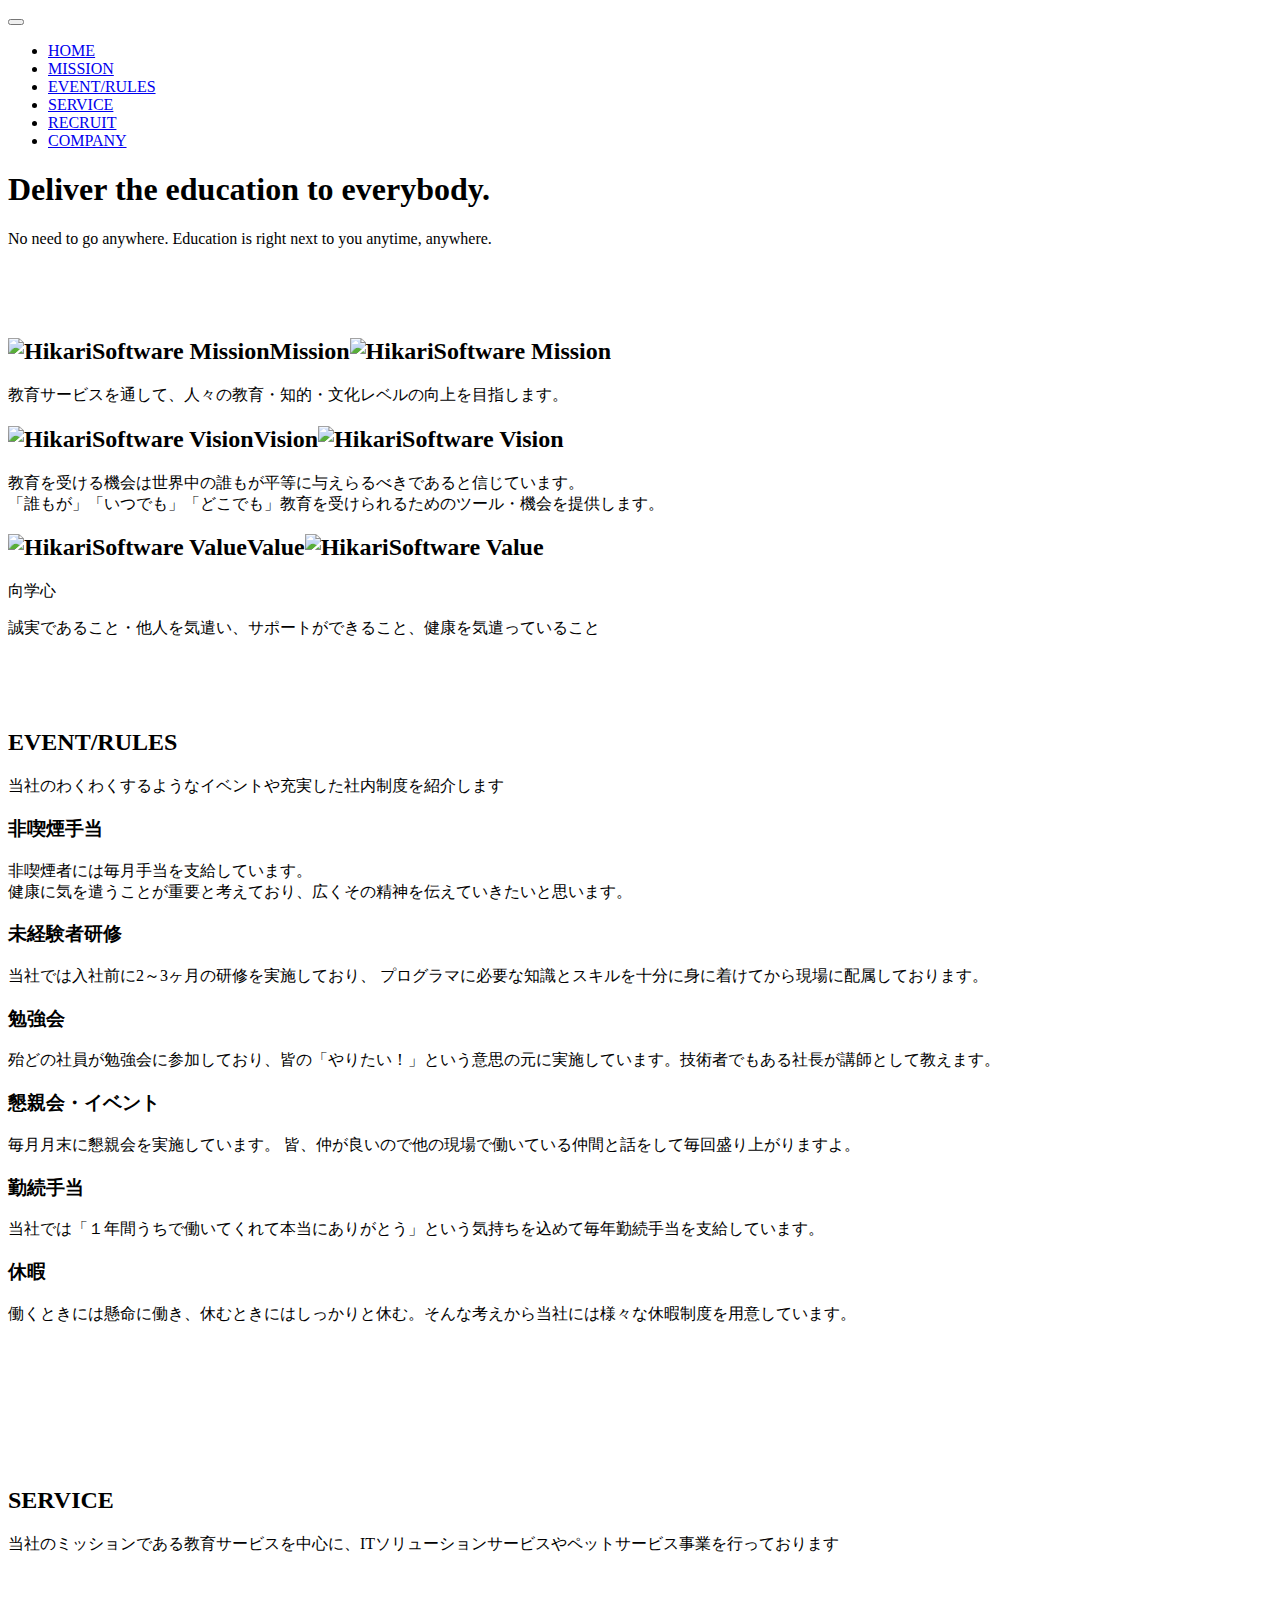
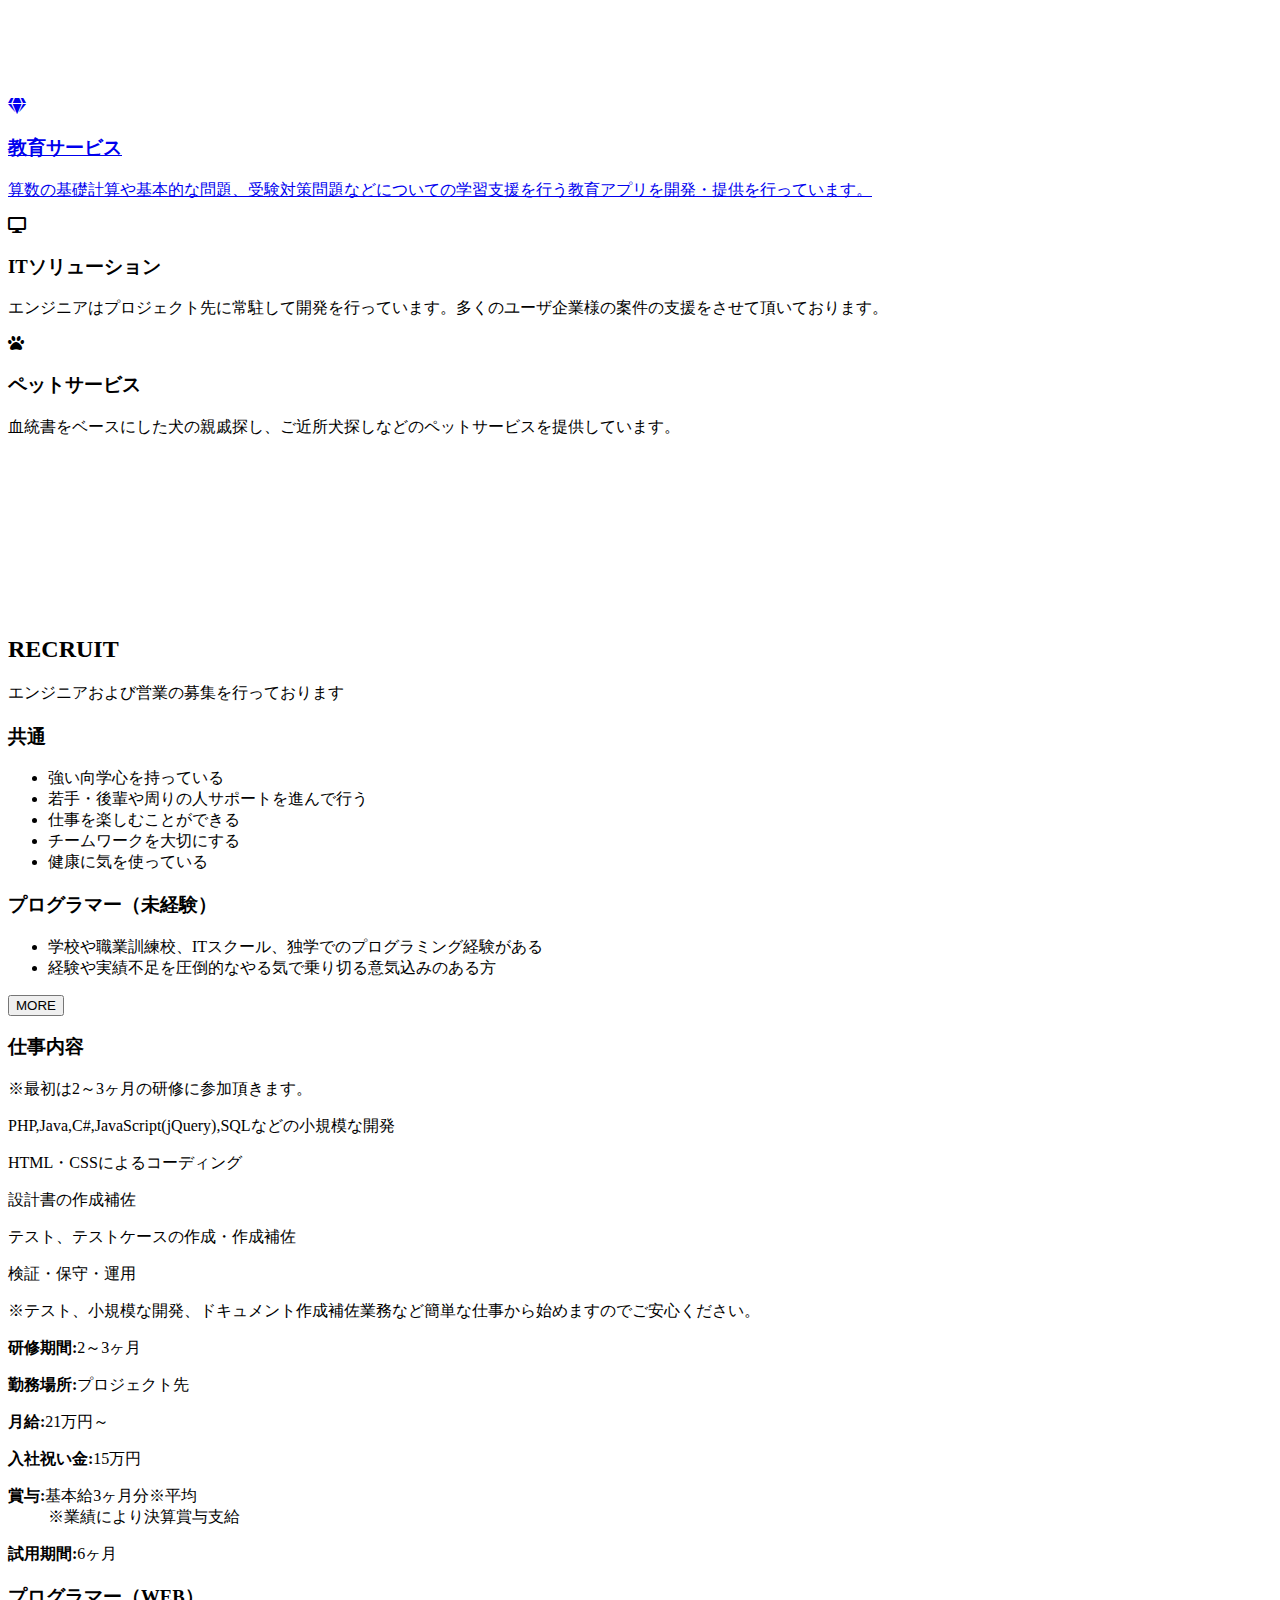
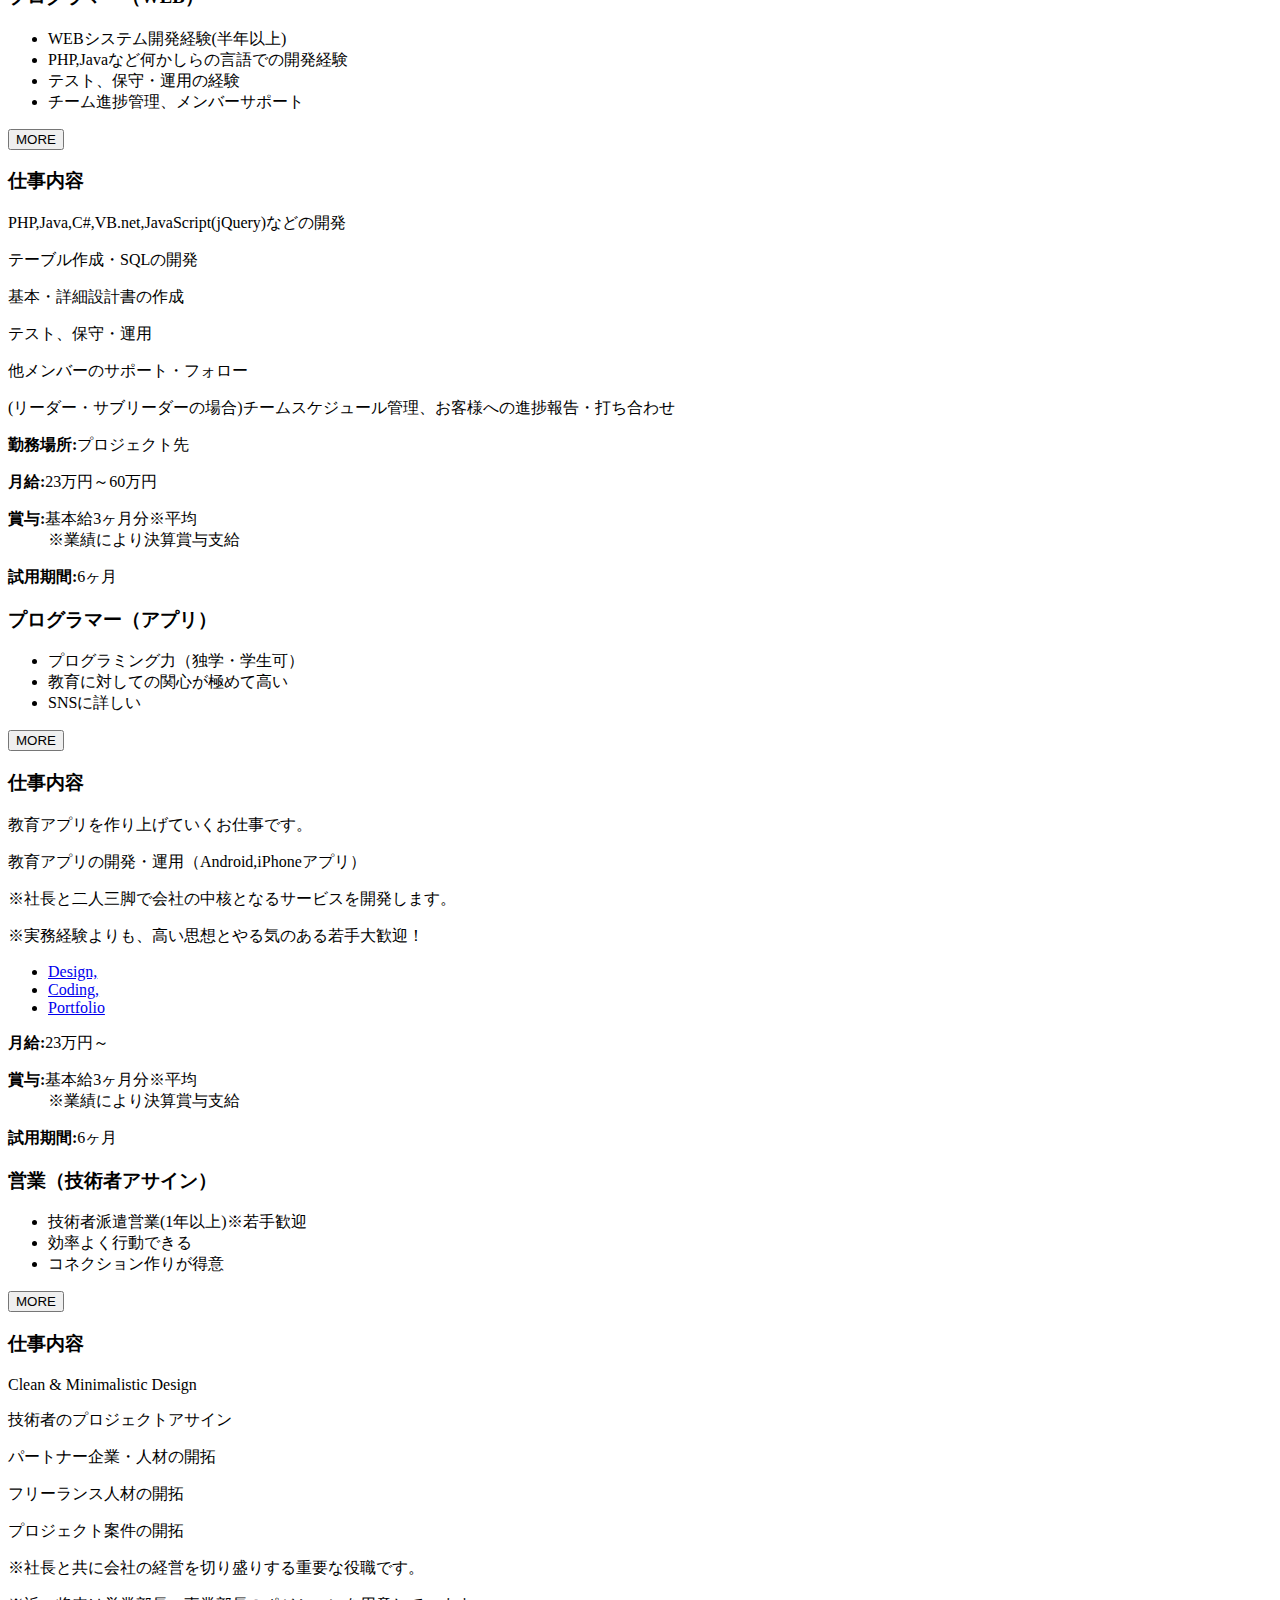
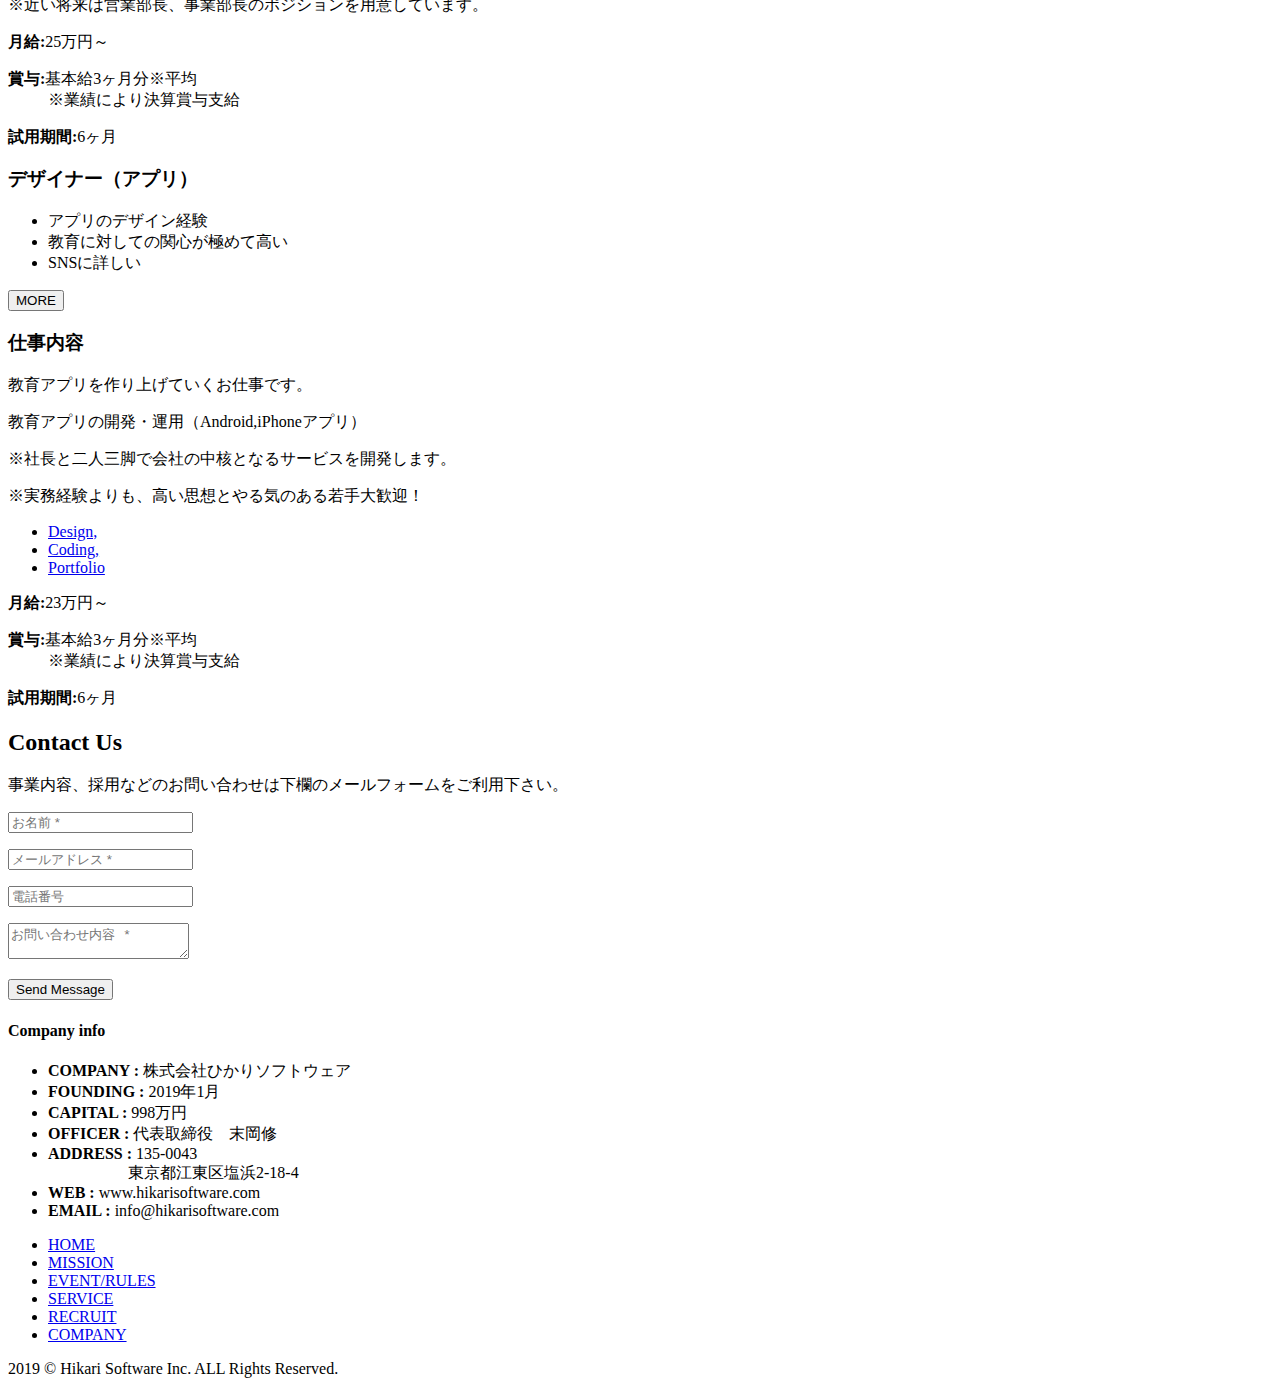
==== commit da9f3666: "edit capital in company info" ====
--- a/index.html
+++ b/index.html
@@ -777,7 +777,7 @@
             <ul>
                 <li><strong>COMPANY :</strong> 株式会社ひかりソフトウェア</li>
                 <li><strong>FOUNDING :</strong> 2019年1月</li>
-                <li><strong>CAPITAL :</strong> 999万円</li>
+                <li><strong>CAPITAL :</strong> 998万円</li>
                 <li><strong>OFFICER :</strong> 代表取締役　末岡修</li>
 		<!-- <br />&nbsp;&nbsp;&nbsp;&nbsp;&nbsp;&nbsp;
 		&nbsp;&nbsp;&nbsp;&nbsp;&nbsp;&nbsp;&nbsp;&nbsp;&nbsp;&nbsp;&nbsp;取締役　　　末岡修</li> -->
@@ -791,8 +791,6 @@
     </div>
     <!-- End Map Section -->
     
-
-<script type="text/javascript" charset="utf-8" src="https://map.yahooapis.jp/js/V1/jsapi?appid=dj00aiZpPW43TnM0aFd5U1JyayZzPWNvbnN1bWVyc2VjcmV0Jng9YWM-"></script>
 
 <script type='text/javascript' charset='UTF-8' src='https://map.yahooapis.jp/MapsService/embedmap/V2/?cond=placegenre%3Aaddress%3Bac%3A13108%3Baz%3A15.2.18.4%3B&amp;p=%E6%9D%B1%E4%BA%AC%E9%83%BD%E6%B1%9F%E6%9D%B1%E5%8C%BA%E5%A1%A9%E6%B5%9C2-18-4&amp;ac=13108&amp;az=15.2.18.4&amp;zoom=17&amp;bbox=139.79951980839235%2C35.66250565501982%2C139.81084945927117%2C35.663638831781135&amp;lat=35.663551664908965&amp;lon=139.8022985769318&amp;z=17&amp;mode=map&amp;active=true&amp;layer=&amp;home=off&amp;pointer=off&amp;pan=off&amp;ei=utf8&amp;v=3&amp;datum=wgs&amp;width=570&amp;height=360&amp;device=pc&amp;isleft='></script>
 
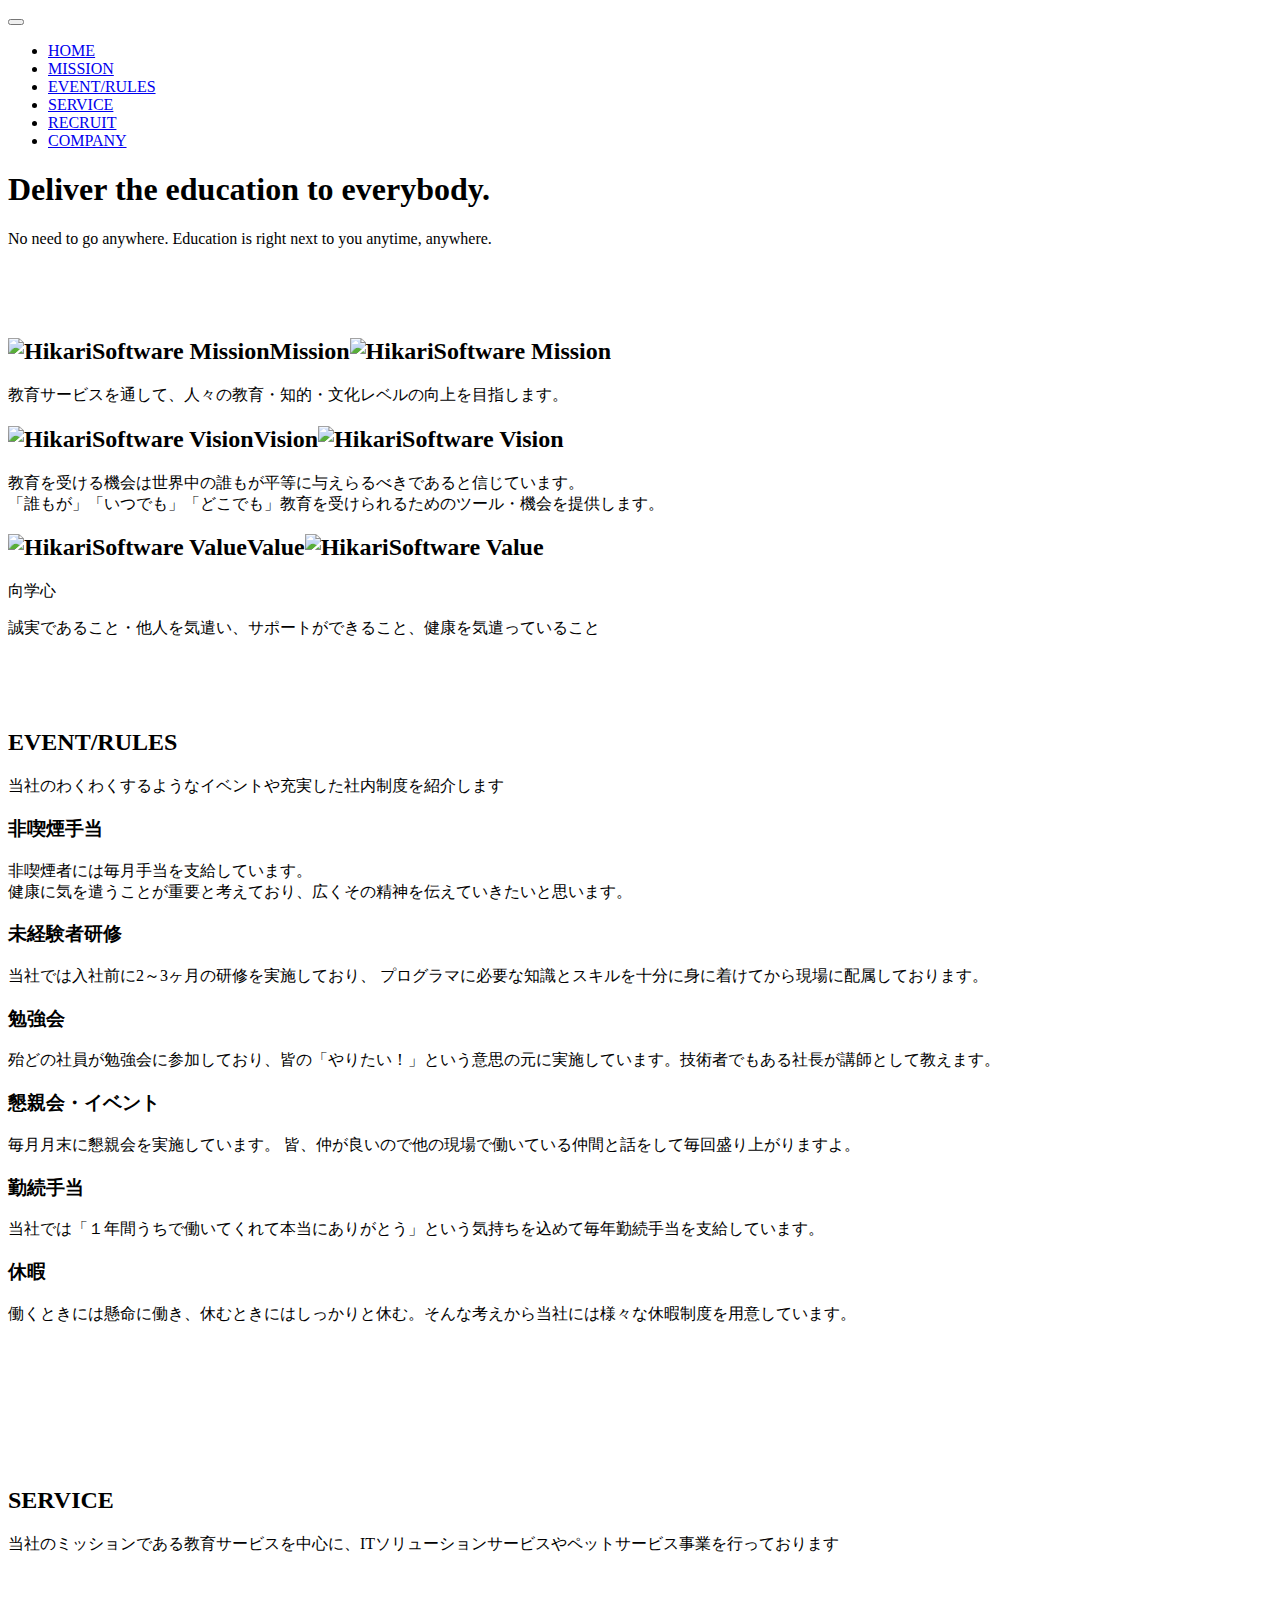
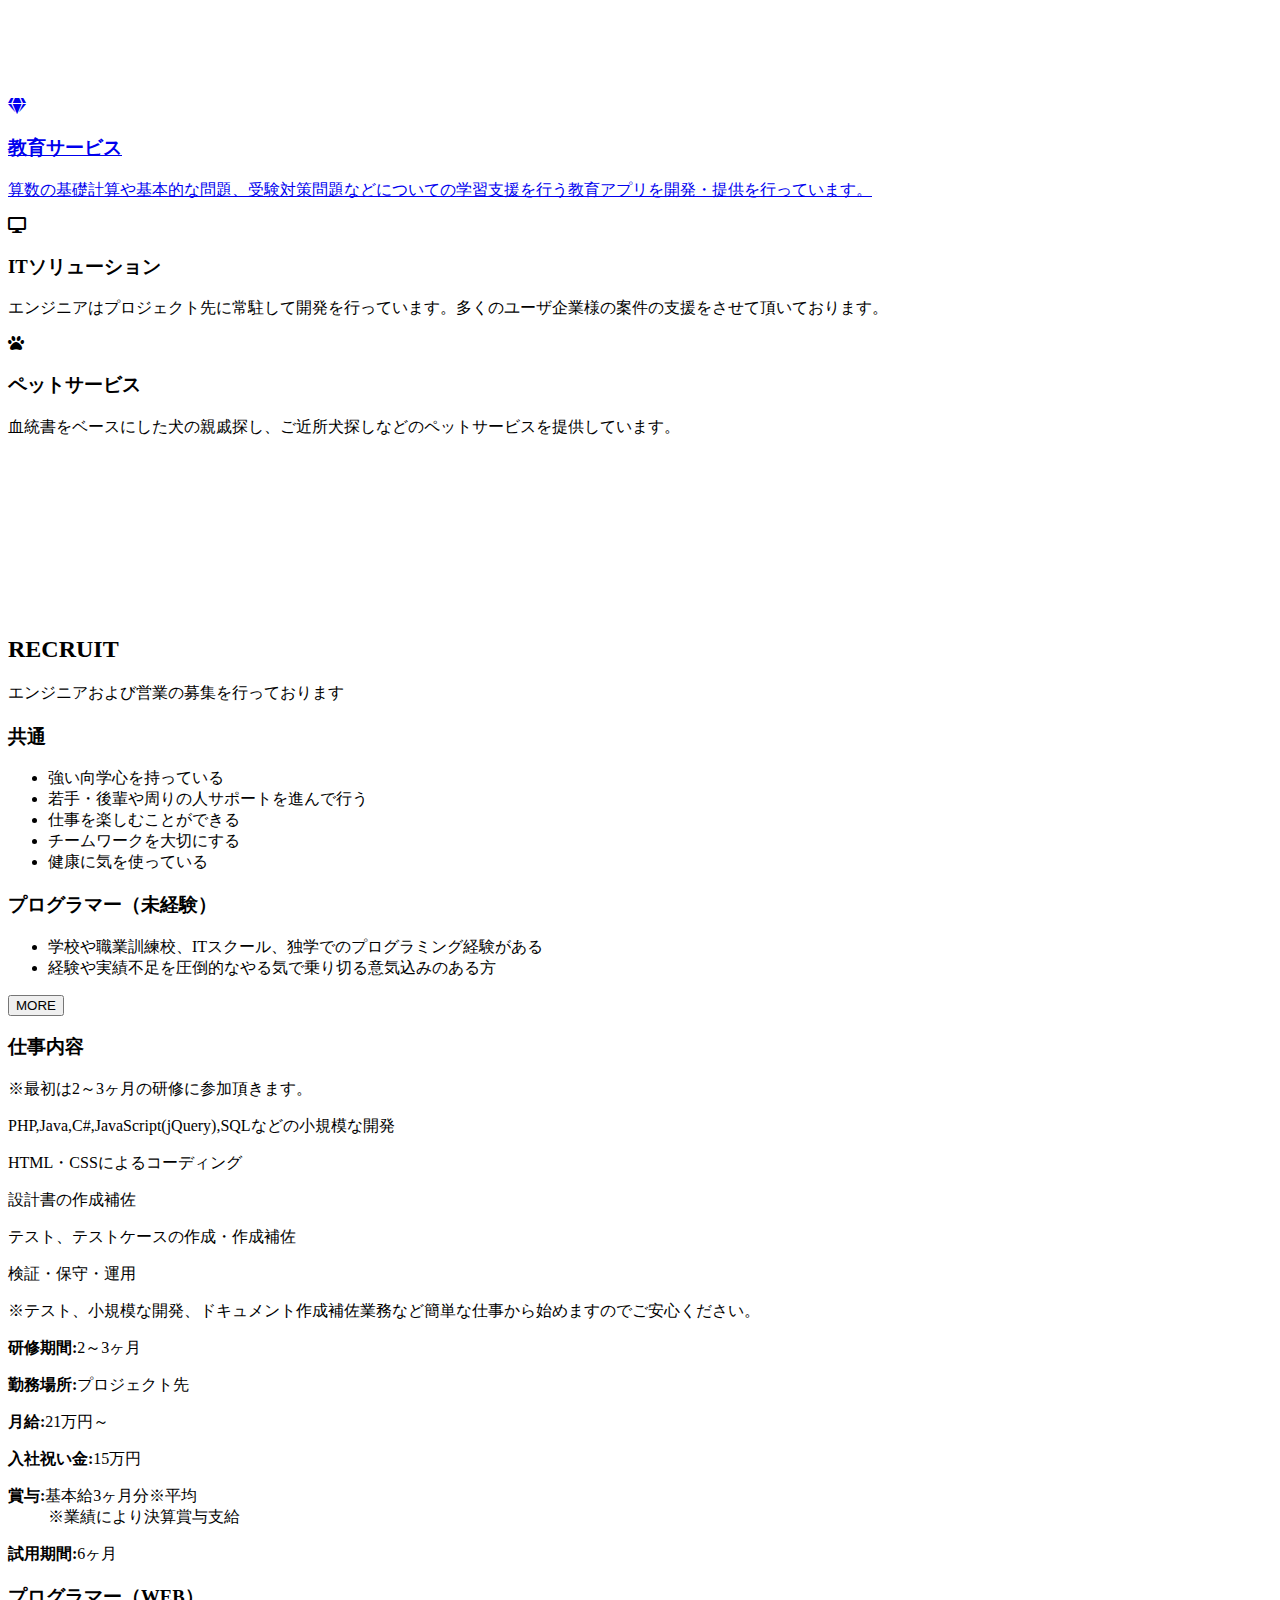
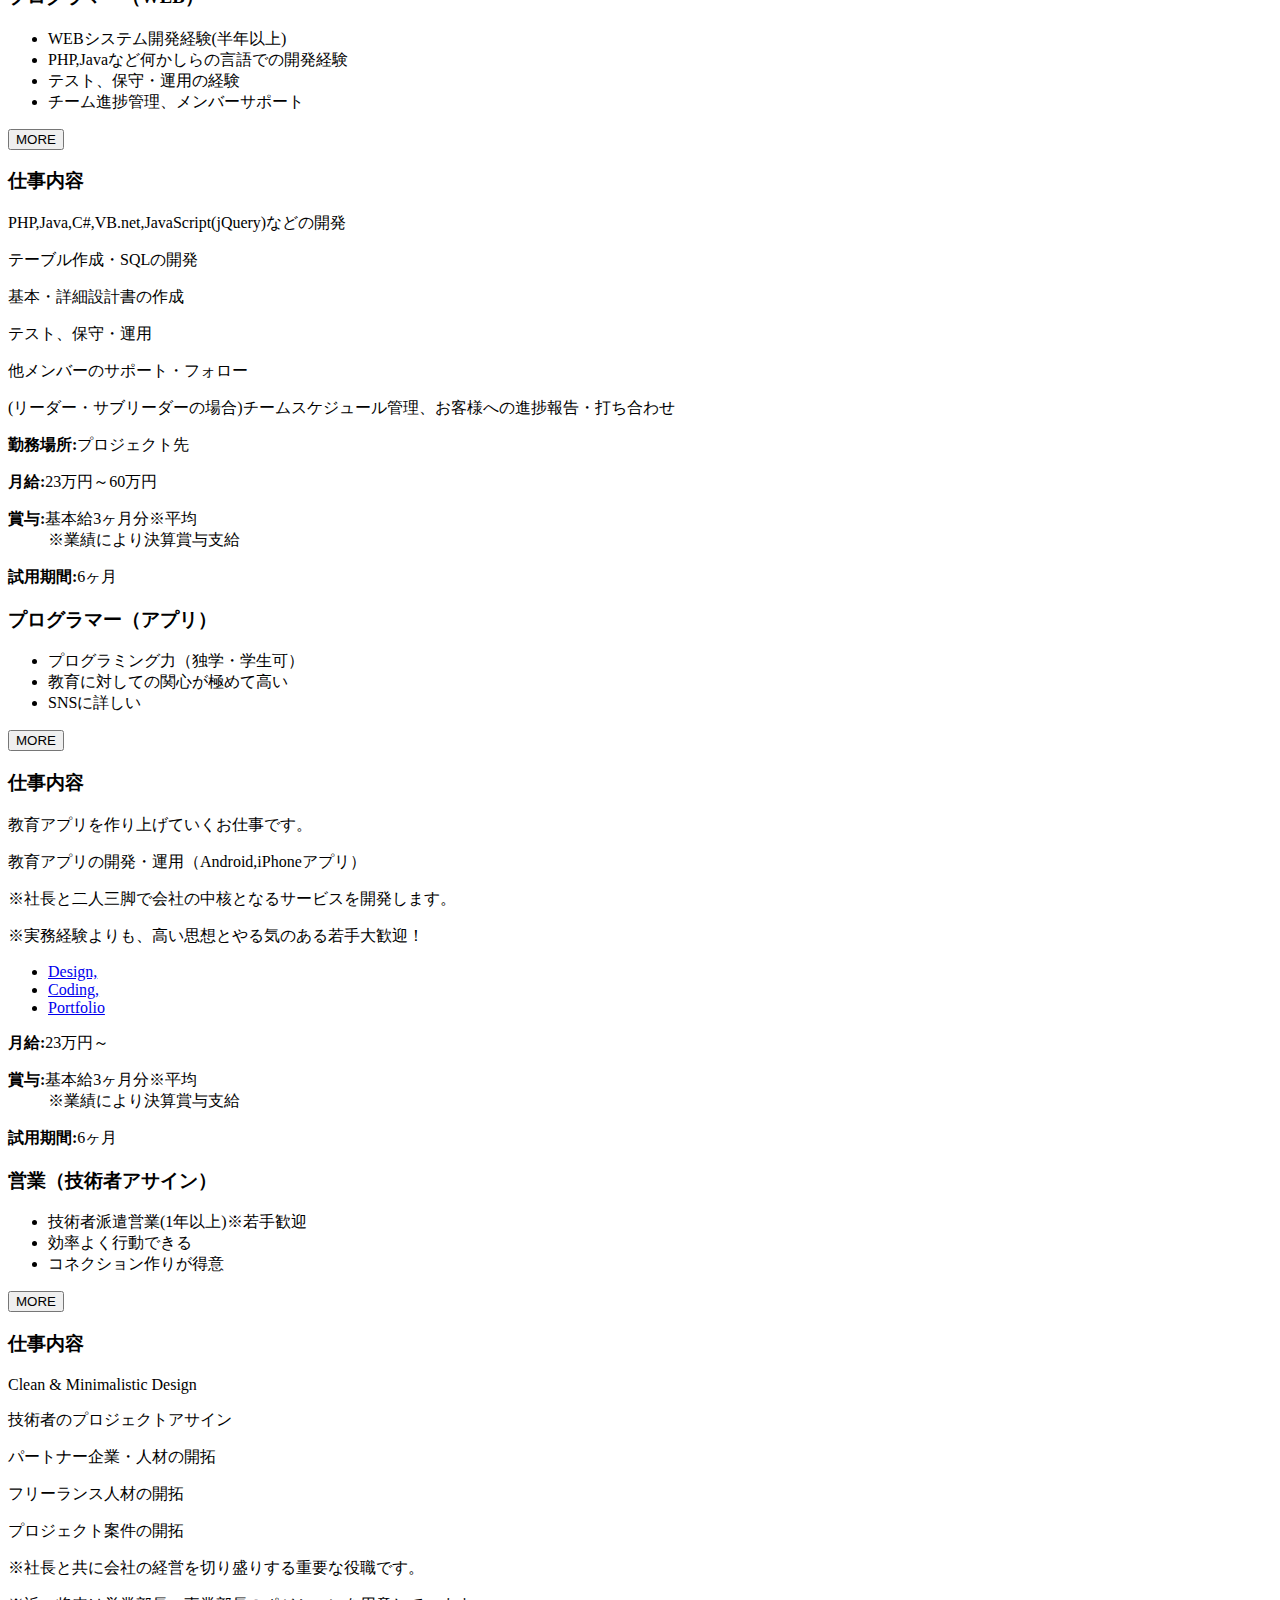
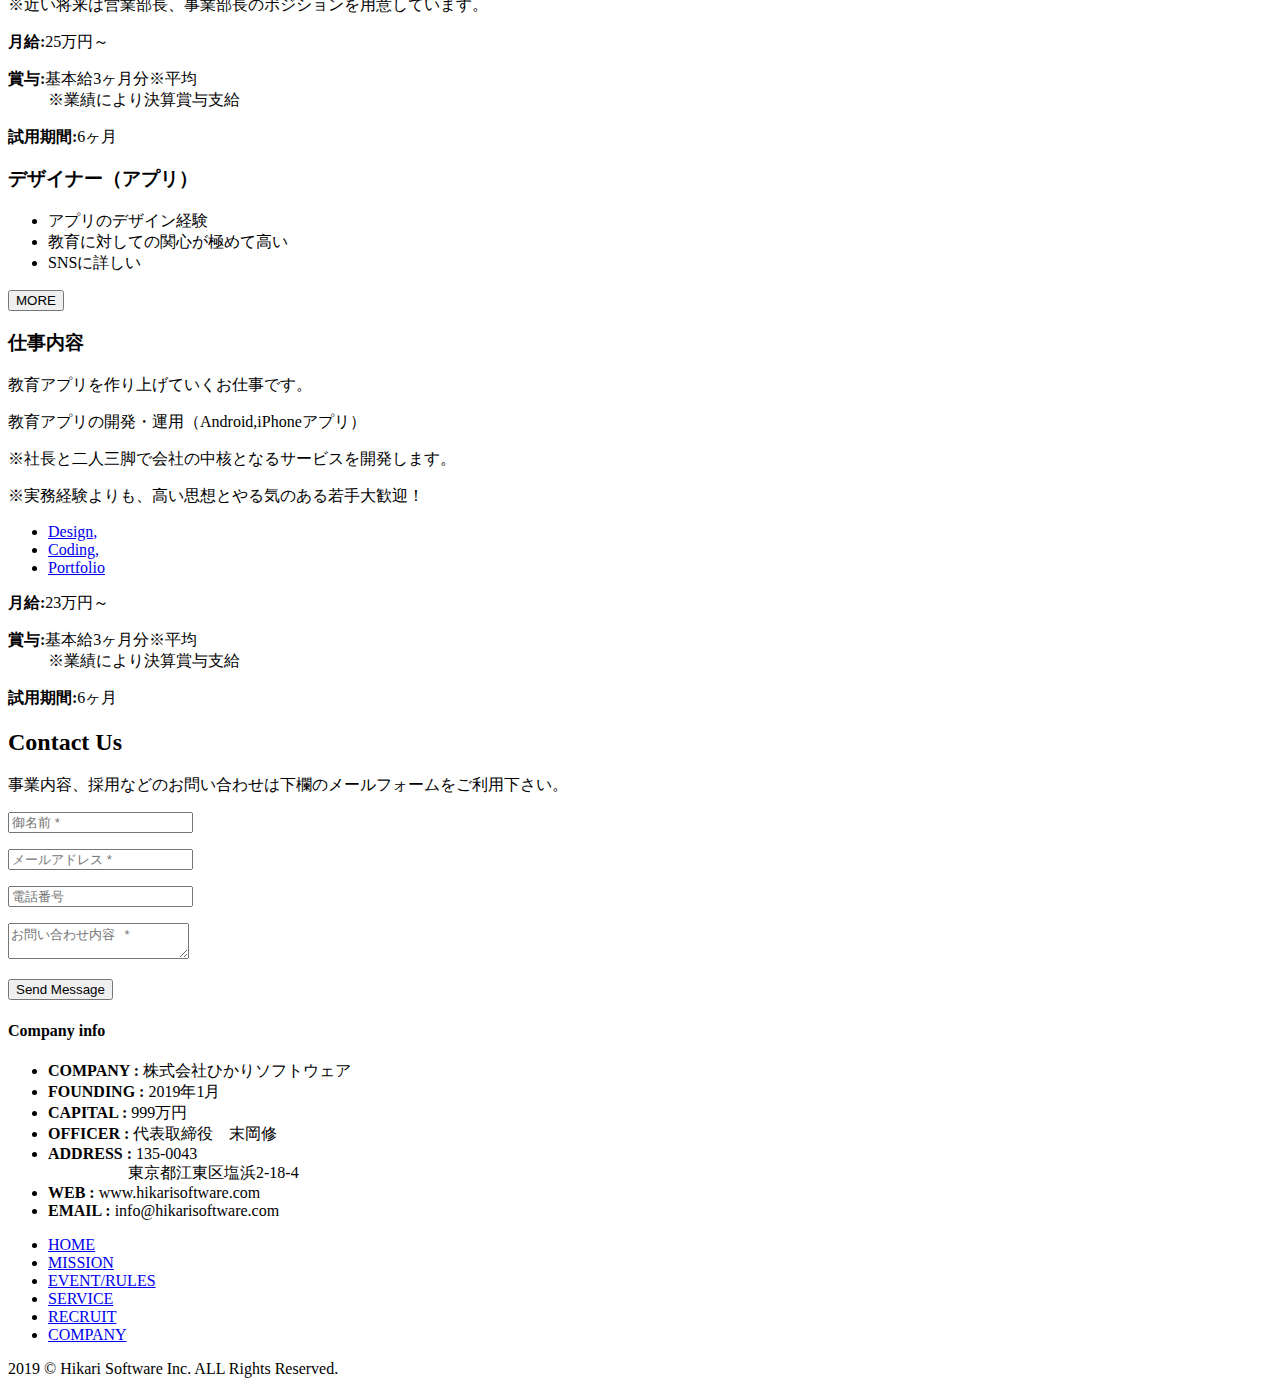
==== commit b1b6758a: "edit capital in company info" ====
--- a/index.html
+++ b/index.html
@@ -700,7 +700,7 @@
 	                        <div class="row">
 	                            <div class="col-sm-6 wow fadeInLeft contactus" data-wow-duration="2s" data-wow-delay="600ms">
 	                                <div class="form-group waves-effect">
-	                                    <input type="text" class="form-control" placeholder="お名前 *" id="name" required data-validation-required-message="Please enter your name.">
+	                                    <input type="text" class="form-control" placeholder="御名前 *" id="name" required data-validation-required-message="Please enter your name.">
 	                                    <p class="help-block text-danger"></p>
 	                                </div>
 	                                <div class="form-group waves-effect">
@@ -777,7 +777,7 @@
             <ul>
                 <li><strong>COMPANY :</strong> 株式会社ひかりソフトウェア</li>
                 <li><strong>FOUNDING :</strong> 2019年1月</li>
-                <li><strong>CAPITAL :</strong> 998万円</li>
+                <li><strong>CAPITAL :</strong> 999万円</li>
                 <li><strong>OFFICER :</strong> 代表取締役　末岡修</li>
 		<!-- <br />&nbsp;&nbsp;&nbsp;&nbsp;&nbsp;&nbsp;
 		&nbsp;&nbsp;&nbsp;&nbsp;&nbsp;&nbsp;&nbsp;&nbsp;&nbsp;&nbsp;&nbsp;取締役　　　末岡修</li> -->
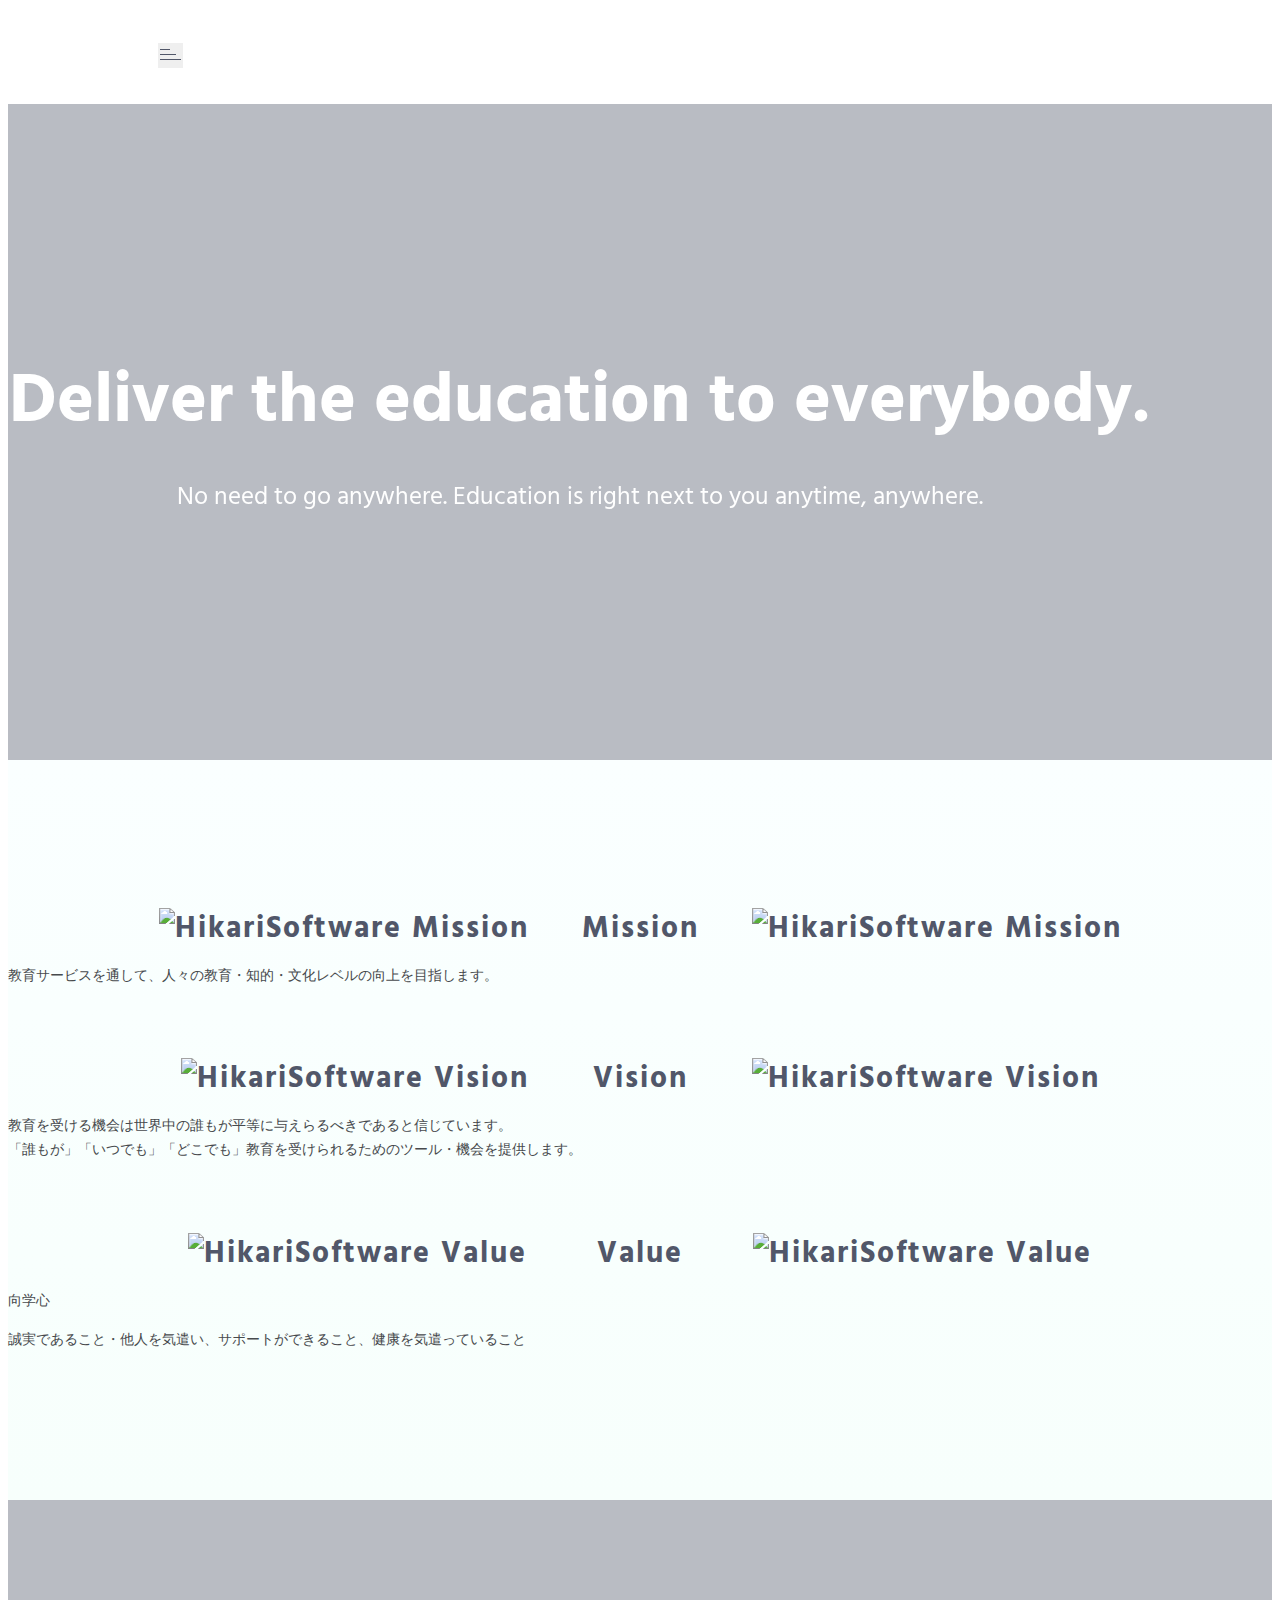
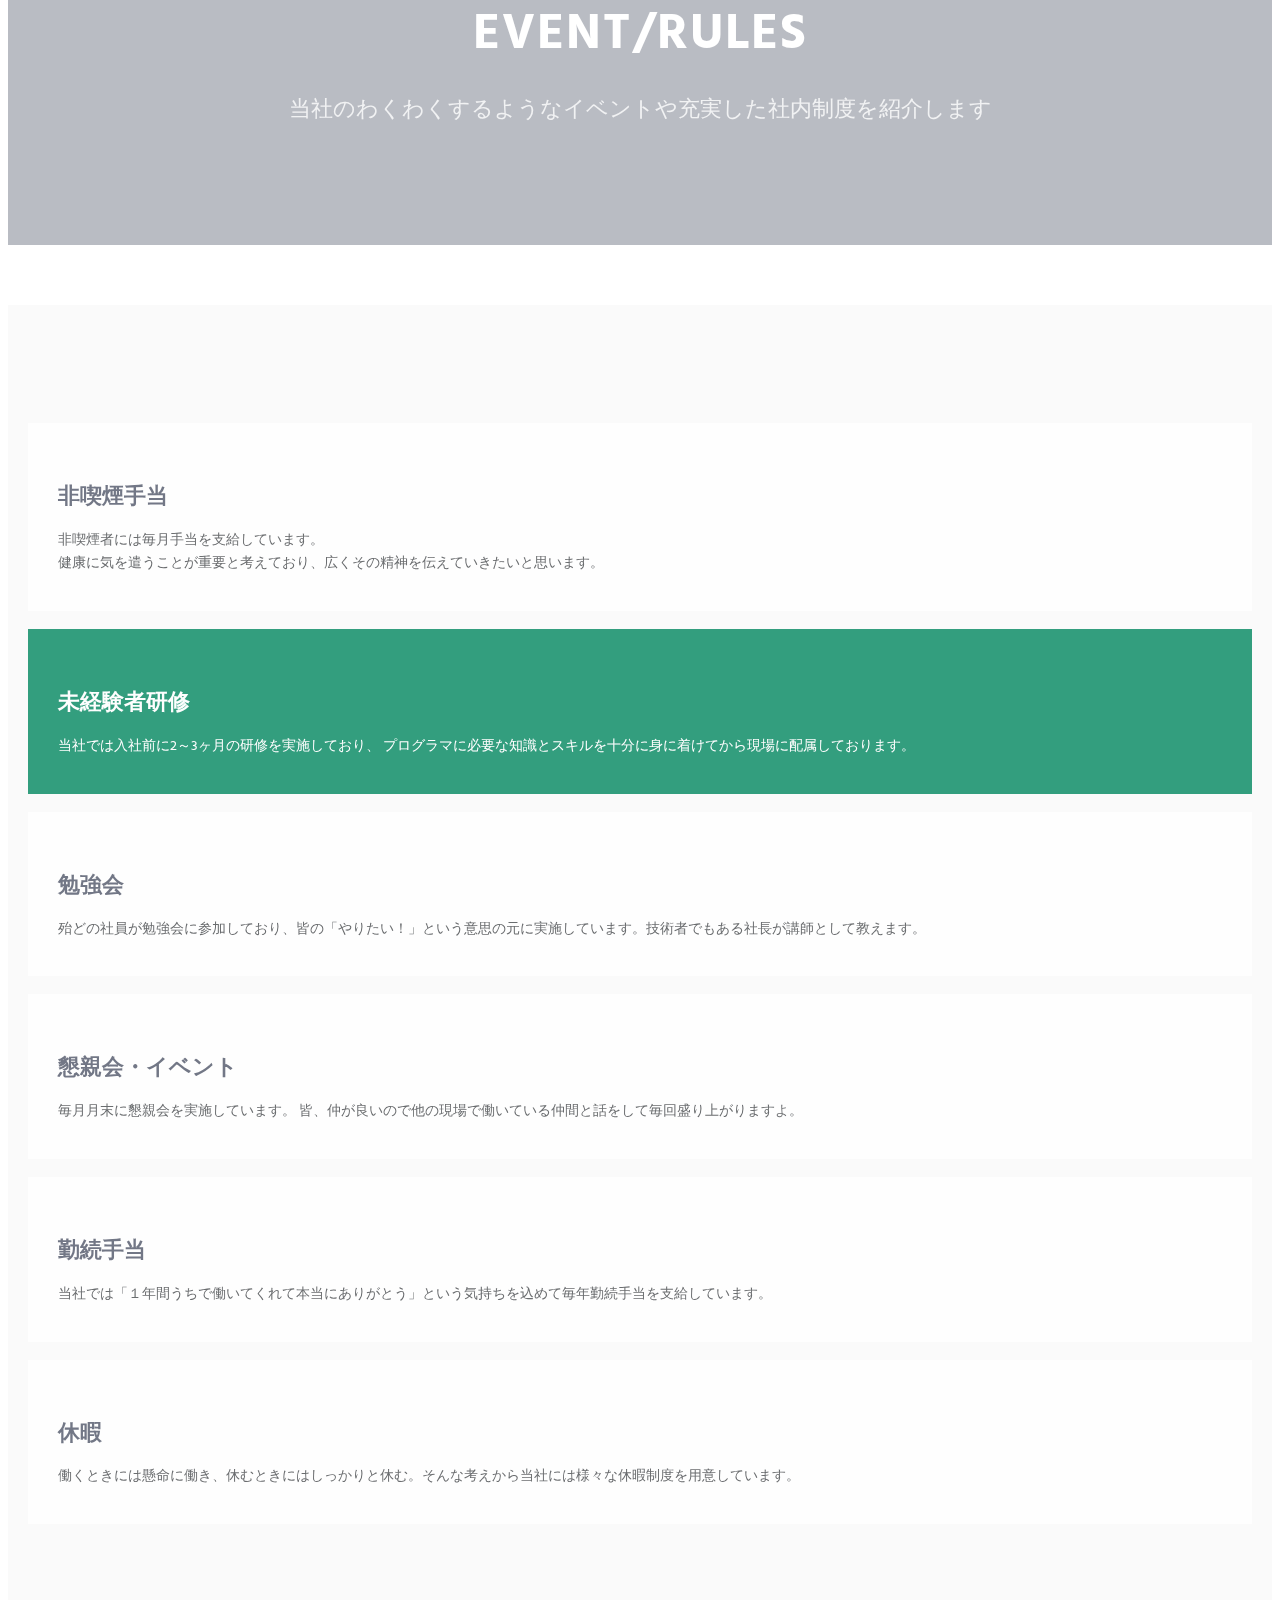
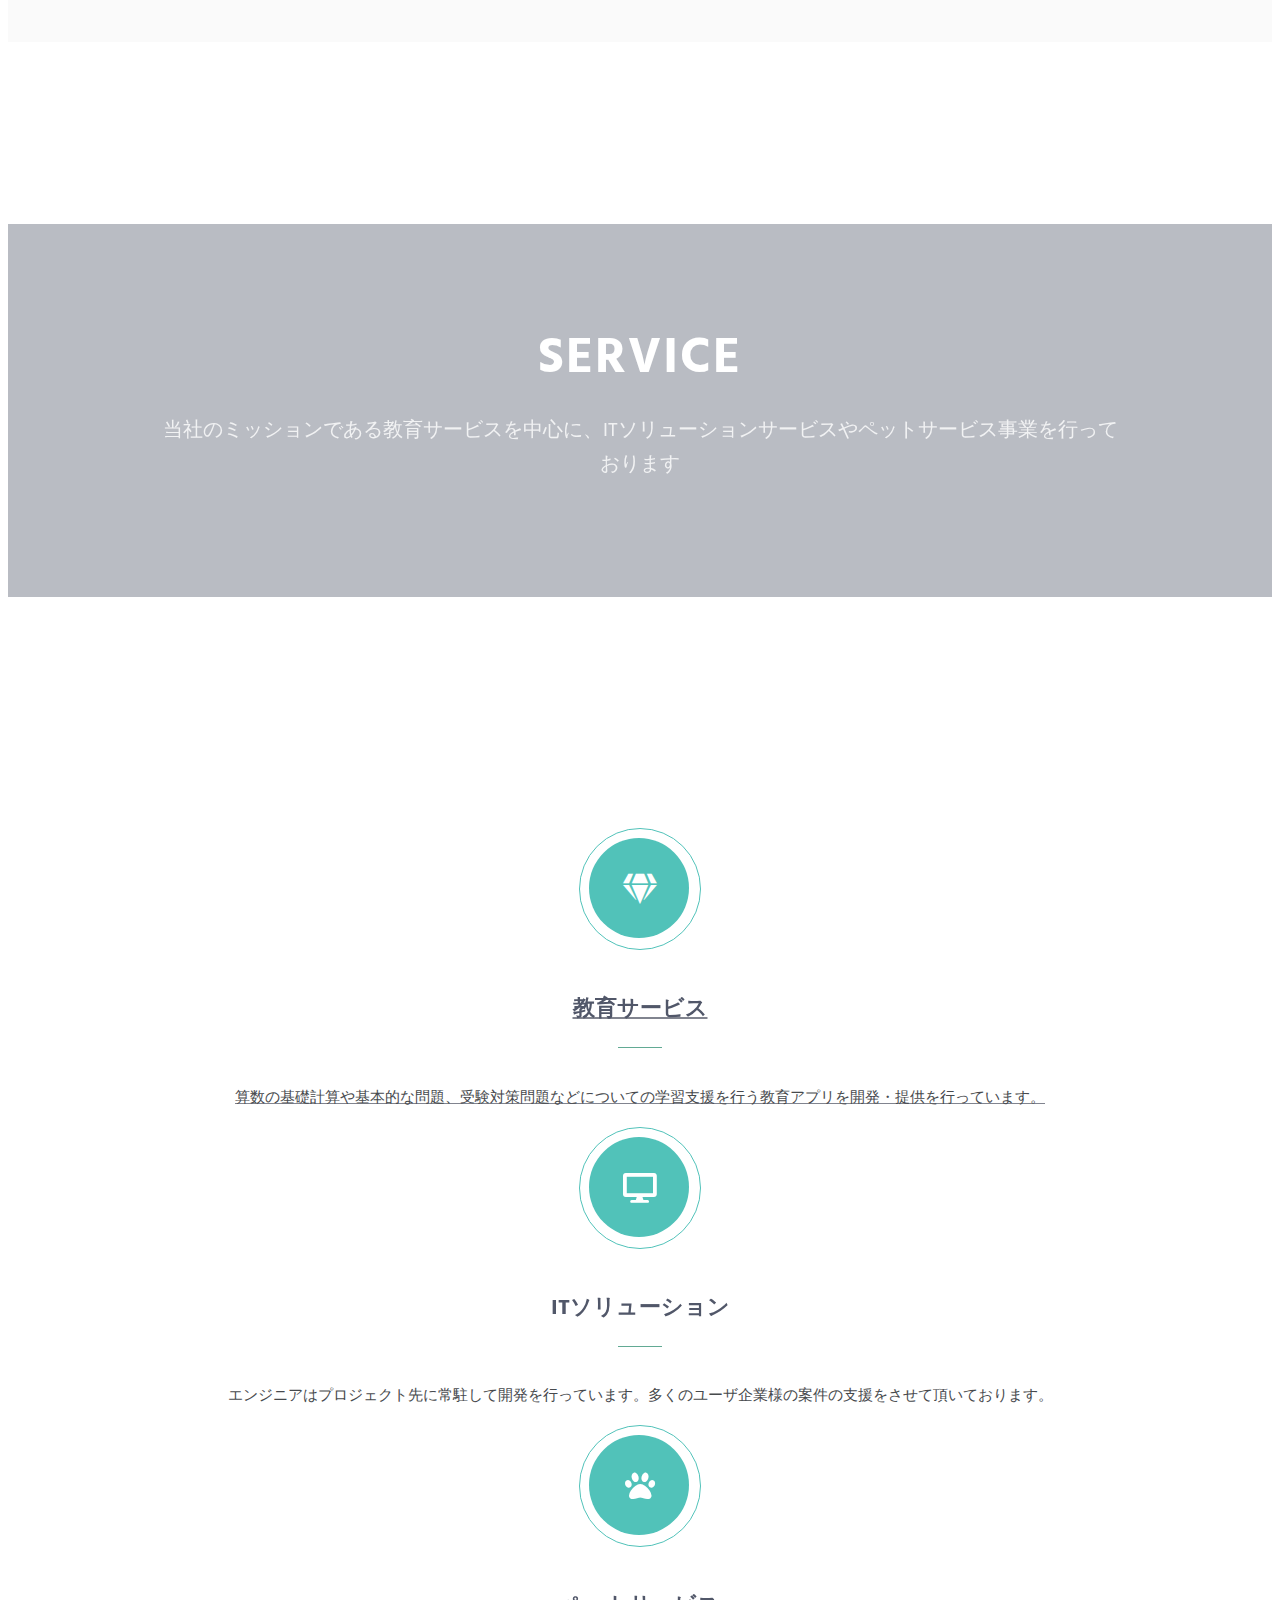
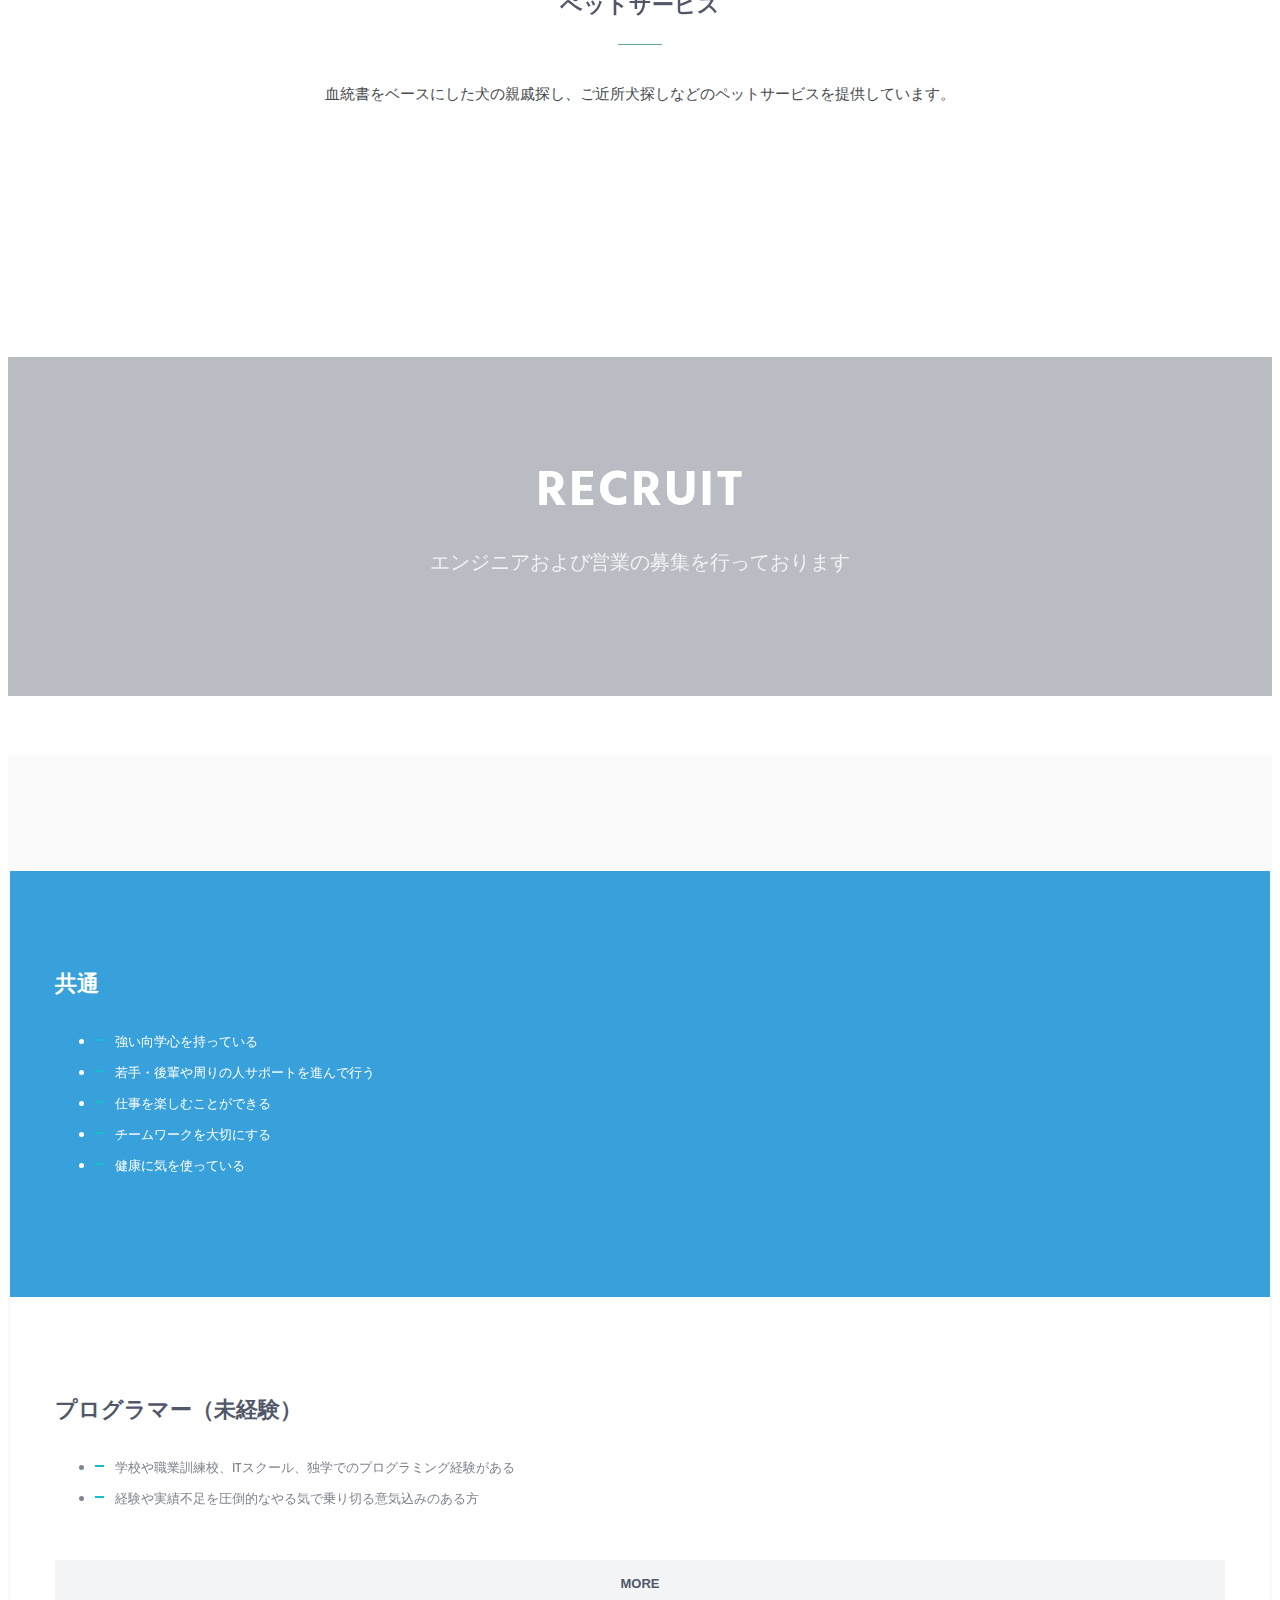
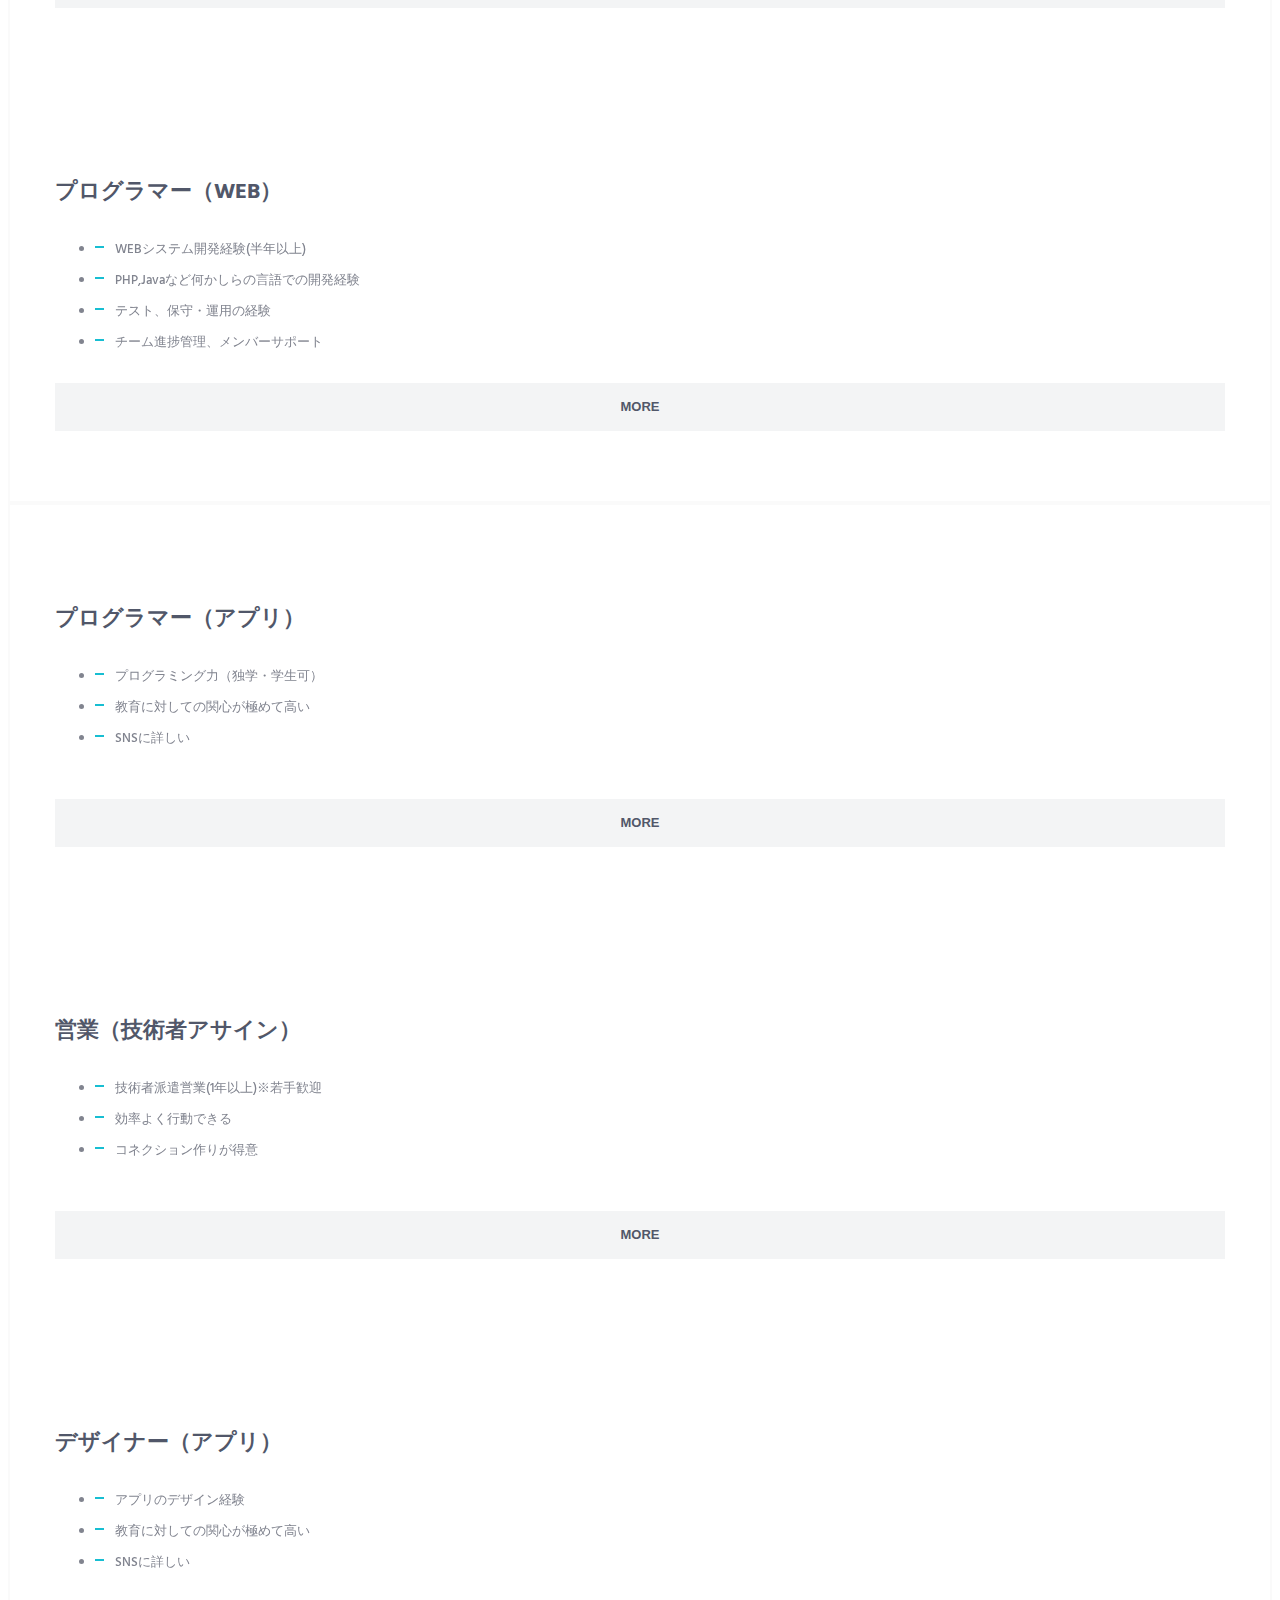
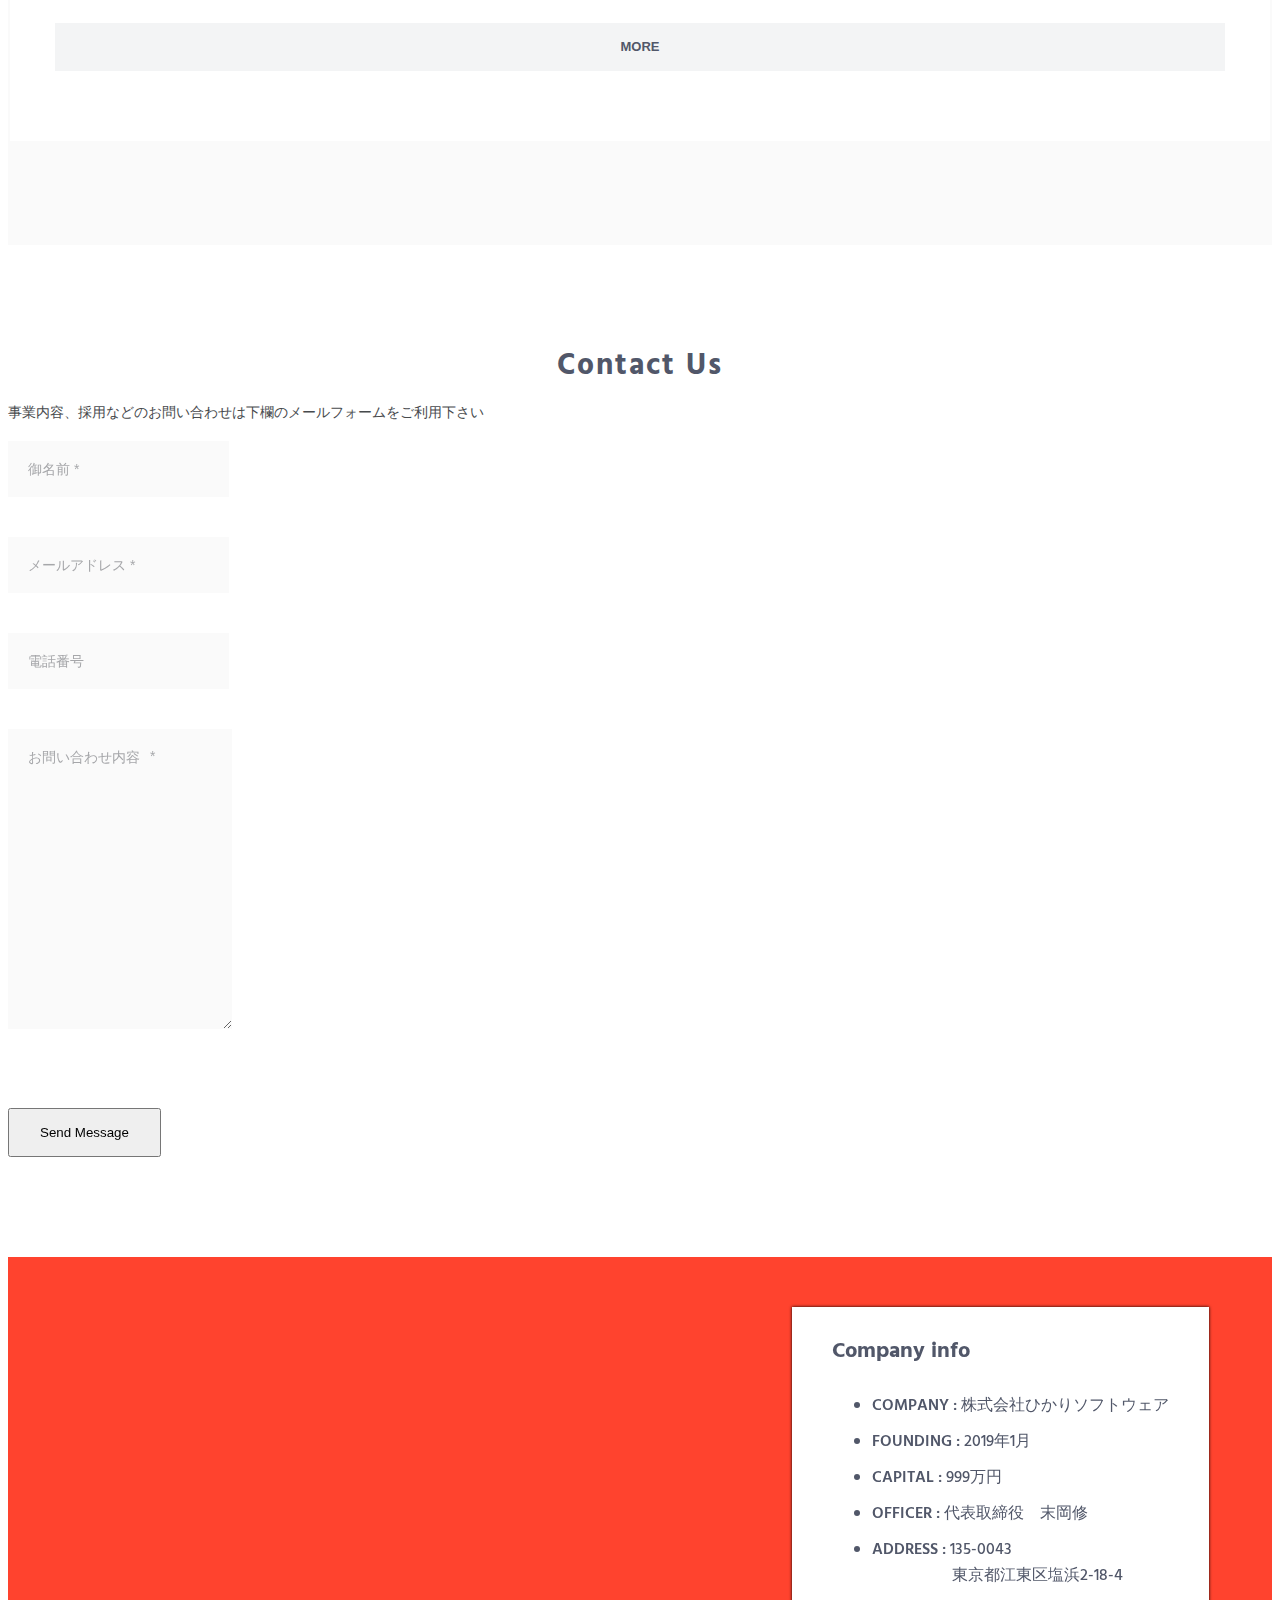
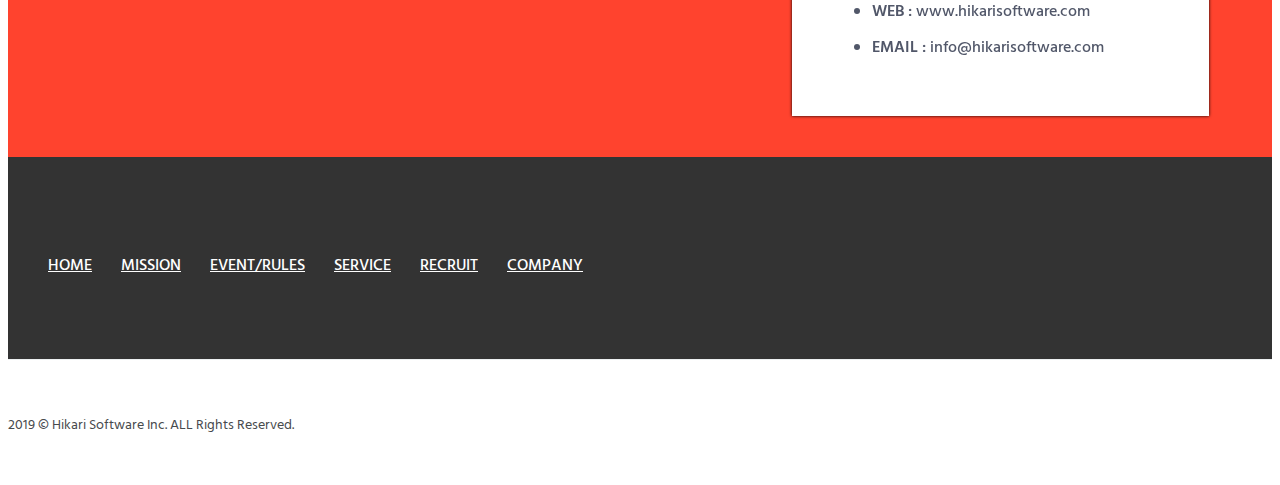
==== commit 96818684: "delete end mark" ====
--- a/index.html
+++ b/index.html
@@ -688,7 +688,7 @@
 	                <div class="col-sm-12">
 	                    <div class="section-title text-center wow fadeInDown" data-wow-duration="2s" data-wow-delay="50ms">
 	                        <h2>Contact Us</h2>
-	                        <p>事業内容、採用などのお問い合わせは下欄のメールフォームをご利用下さい。</p>
+	                        <p>事業内容、採用などのお問い合わせは下欄のメールフォームをご利用下さい</p>
 	                    </div>
 	                </div>
 	            </div>
--- a/css/layout.css
+++ b/css/layout.css
@@ -0,0 +1,2000 @@
+@charset "UTF-8";
+/*----------------------------------------------------------------------
+
+	MASTER STYLESHEET
+
+	Project:        Metronic "Acidus" Frontend Freebie - Responsive HTML Template Based On Twitter Bootstrap 3.3.4
+	Version:        1.0
+	Author:         KeenThemes
+	Primary use:    Corporate, Business Themes.
+	Email:			support@keenthemes.com
+	Follow: 		http://www.twitter.com/keenthemes
+	Like: 			http://www.facebook.com/keenthemes
+	Website:		http://www.keenthemes.com
+	Premium:		Premium Metronic Admin Theme: http://themeforest.net/item/metronic-responsive-admin-dashboard-template/4021469?ref=keenthemes
+
+-----------------------------------------------------------------------*/
+/* eg: @include user-select(none); */
+/* eg: @include rotate(45deg); */
+/* eg: @include translate3d(0,0,0); */
+/* eg: @include border-radius(3px); */
+/* eg: @include visibility-backface(hidden); */
+/*------------------------------------------------------------------
+  	[The "base.scss" contains basic default element styles
+  		(colors, typography, margins & padding).]
+------------------------------------------------------------------*/
+html {
+  overflow-x: hidden;
+}
+
+html, html a, body {
+  -webkit-font-smoothing: antialiased;
+}
+
+body {
+  position: relative;
+  font-family: Hind, sans-serif;
+}
+
+p {
+  font-size: 14px;
+  font-weight: 400;
+  font-family: Hind, sans-serif;
+  color: #474a4d;
+  line-height: 1.7;
+  margin-bottom: 15px;
+}
+
+em,
+li,
+li a {
+  font-size: 16px;
+  font-weight: 500;
+  font-family: Hind, sans-serif;
+  color: #515769;
+}
+
+a {
+  font-family: Hind, sans-serif;
+  color: #81848f;
+  outline: 0;
+}
+
+a:focus, a:hover, a:active {
+  outline: 0;
+  color: #999caa;
+  text-decoration: none;
+}
+
+.link {
+  position: relative;
+  font-size: 13px;
+  font-weight: 600;
+  font-family: Hind, sans-serif;
+  text-transform: uppercase;
+}
+
+.link:after {
+  position: absolute;
+  top: 8px;
+  right: -15px;
+  width: 9px;
+  height: 2px;
+  background: #17bed2;
+  content: " ";
+}
+
+span {
+  font-size: 14px;
+  font-weight: 400;
+  font-family: Hind, sans-serif;
+  color: #bfc1c7;
+}
+
+h1, h2, h3, h4, h5, h6 {
+  font-weight: 700;
+  font-family: Hind, sans-serif;
+  color: #515769;
+  line-height: 1.4;
+  margin: 0 0 15px;
+}
+
+h1 > a, h2 > a, h3 > a, h4 > a, h5 > a, h6 > a {
+  color: #515769;
+}
+
+h1 > a:hover, h2 > a:hover, h3 > a:hover, h4 > a:hover, h5 > a:hover, h6 > a:hover {
+  color: #999caa;
+  text-decoration: none;
+}
+
+h1 > a:focus, h2 > a:focus, h3 > a:focus, h4 > a:focus, h5 > a:focus, h6 > a:focus {
+  text-decoration: none;
+}
+
+h1 {
+  font-size: 40px;
+}
+
+h2 {
+  font-size: 30px;
+  letter-spacing: 2px;/*追加*/
+  text-align: center;/*追加*/
+}
+
+h3 {
+  font-size: 22px;
+}
+
+h4 {
+  font-size: 22px;
+}
+
+::selection {
+  color: #fff;
+  background: #17bed2;
+  text-shadow: none;
+}
+
+::-webkit-selection {
+  color: #fff;
+  background: #17bed2;
+  text-shadow: none;
+}
+
+::-moz-selection {
+  color: #fff;
+  background: #17bed2;
+  text-shadow: none;
+}
+
+:active,
+:focus {
+  outline: none;
+}
+
+/* Section Seperator */
+.section-seperator {
+  border-bottom: 1px solid #edf0f2;
+}
+
+/* Content Wrapper Link */
+.content-wrapper-link {
+  position: absolute;
+  top: 0;
+  left: 0;
+  right: 0;
+  bottom: 0;
+  display: block;
+  z-index: 3;
+  text-decoration: none;
+}
+
+/*------------------------------------------------------------------
+  	[Blockquote]
+------------------------------------------------------------------*/
+.blockquote {
+  position: relative;
+  font-size: 17px;
+  font-weight: 400;
+  font-family: Hind, sans-serif;
+  color: #a6a7aa;
+  line-height: 1.4;
+  border-left: none;
+  margin-left: 20px;
+}
+
+.blockquote:before {
+  position: absolute;
+  top: 0;
+  left: -20px;
+  font-size: 60px;
+  display: inline-block;
+  color: #17bed2;
+  content: '“';
+}
+
+/*------------------------------------------------------------------
+  	[Button]
+------------------------------------------------------------------*/
+.btn-theme {
+  position: relative;
+  display: inline-block;
+  line-height: 1.4;
+  text-align: center;
+  background-image: none;
+  border-style: solid;
+  white-space: nowrap;
+  vertical-align: middle;
+  -ms-touch-action: manipulation;
+  touch-action: manipulation;
+  cursor: pointer;
+  -webkit-user-select: none;
+  -moz-user-select: none;
+  -ms-user-select: none;
+  user-select: none;
+  width: 100%;
+}
+
+.btn-theme:focus, .btn-theme:active:focus, .btn-theme.active:focus, .btn-theme.focus, .btn-theme:active.focus, .btn-theme.active.focus {
+  outline: none;
+}
+
+.btn-theme:hover {
+  transition-duration: 300ms;
+  transition-property: all;
+  transition-timing-function: cubic-bezier(0.7, 1, 0.7, 1);
+}
+
+.btn-theme:hover, .btn-theme:focus, .btn-theme.focus {
+  text-decoration: none;
+}
+
+.btn-theme:active, .btn-theme.active {
+  background-image: none;
+  outline: 0;
+}
+
+.btn-theme.disabled, .btn-theme[disabled],
+fieldset[disabled] .btn-theme {
+  cursor: not-allowed;
+  box-shadow: none;
+  opacity: .65;
+  pointer-events: none;
+}
+
+.btn-icon {
+  position: relative;
+  top: 1px;
+  margin-right: 10px;
+}
+
+.btn-white-bg {
+  color: #515769;
+  background: #fff;
+  border-color: transparent;
+  border-width: 0;
+}
+
+.btn-white-bg:hover, .btn-white-bg:focus, .btn-white-bg.focus {
+  color: #fff;
+  background: #17bed2;
+  border-color: transparent;
+}
+
+.btn-white-brd {
+  color: #fff;
+  background: transparent;
+  border-color: #fff;
+  border-width: 2px;
+}
+
+.btn-white-brd:hover, .btn-white-brd:focus, .btn-white-brd.focus {
+  color: #515769;
+  background: #fff;
+  border-color: #fff;
+}
+
+.btn-default-bg {
+  color: #515769;
+  background: #f3f4f5;
+  border-color: transparent;
+  border-width: 0;
+}
+
+.btn-default-bg:hover, .btn-default-bg:focus, .btn-default-bg.focus {
+  color: #fff;
+  background: #38a1db;
+  border-color: transparent;
+}
+
+.btn-theme-sm {
+  font-size: 13px;
+  font-weight: 600;
+  padding: 15px 40px;
+}
+
+.btn-theme-md {
+  font-size: 15px;
+  font-weight: 600;
+  padding: 20px 30px;
+}
+
+.svc-title {
+  color: #1c305c;
+  font-size: 24px;
+  font-weight: 600;
+  padding: 40px 30px;
+}
+
+.svc-body {
+  font-size: 18px;
+  font-weight: 400;
+  padding: 20px 20px;
+}
+
+/*------------------------------------------------------------------
+  	[Pricing]
+------------------------------------------------------------------*/
+.pricing {
+  padding: 70px 45px;
+  background: #fff;
+/*  margin-top: 50px;*/
+  margin-top: 0px;  
+}
+
+.pricing.pricing-active {
+  padding: 70px 45px;
+  margin-top: 0px;
+}
+
+@media (max-width: 768px) {
+  .pricing {
+    margin-top: 0;
+  }
+}
+
+.pricing.pricing-active {
+/*
+  padding-top: 110px;
+  padding-bottom: 110px;
+  margin-top: 10px;
+*/
+}
+
+@media (max-width: 768px) {
+  .pricing.pricing-active {
+    margin-top: 0;
+  }
+}
+
+.pricing .pricing-icon {
+  display: block;
+  font-size: 30px;
+  color: #999caa;
+  margin-bottom: 30px;
+}
+
+.pricing .pricing-list-item {
+  position: relative;
+  font-size: 13px;
+  color: #81848f;
+  padding-left: 20px;
+  margin-bottom: 10px;
+}
+
+.pricing .pricing-list-item:before {
+  position: absolute;
+  top: 7px;
+  left: 0;
+  width: 9px;
+  height: 2px;
+  background: #17bed2;
+  content: " ";
+  margin-right: 10px;
+}
+
+
+.event-common {
+  background-repeat: no-repeat;
+  background-position: center;
+  background-size: 96% 96%;
+}
+.event-1 {
+  background-image: url(../img/bamboo_480.png);
+}
+.event-2 {
+  background-image: url(../img/screen.jpg);
+}
+.event-3 {
+  background-image: url(../img/blog1.jpg);
+}
+.event-4 {
+  background-image: url(../img/london.jpg);
+}
+.event-5 {
+  background-image: url(../img/blog2.jpg);
+}
+.event-6 {
+  background-image: url(../img/2008_10250022_480.png);
+}
+
+.event-content {
+  margin: 18px;
+  filter:alpha(opacity=80);
+  -moz-opacity: 0.8;
+  opacity: 0.8;
+}
+
+
+
+
+
+/*------------------------------------------------------------------
+  	[Event Banner]
+------------------------------------------------------------------*/
+.event-banner {
+  position: relative;
+  z-index: 1;
+  text-align: center;
+  background: url(../img/1920x1080/bouldering.png) no-repeat;
+  background-size: cover;
+  background-position: center center;
+  background-attachment: fixed;
+  min-height: 100%;
+  // ちらつき防止
+  -webkit-backface-visibility:hidden;
+  backface-visibility:hidden;
+}
+
+.event-banner:before {
+  position: absolute;
+  top: 0;
+  left: 0;
+  width: 100%;
+  height: 100%;
+  z-index: -1;
+  background: rgba(81, 87, 105, 0.4);
+  content: " ";
+}
+
+.event-banner .event-banner-title {
+  font-size: 50px;
+  color: #fff;
+}
+
+.event-banner .event-banner-text {
+  font-size: 22px;
+  color: #fff;
+  opacity: .8;
+}
+
+/*------------------------------------------------------------------
+  	[Service Banner]
+------------------------------------------------------------------*/
+.service-banner {
+  position: relative;
+  z-index: 1;
+  text-align: center;
+  background: url(../img/1920x1080/back_blue_1.png) no-repeat;
+  background-size: cover;
+  background-position: center center;
+  background-attachment: fixed;
+  min-height: 100%;
+  // ちらつき防止
+  -webkit-backface-visibility:hidden;
+  backface-visibility:hidden;
+}
+
+.service-banner:before {
+  position: absolute;
+  top: 0;
+  left: 0;
+  width: 100%;
+  height: 100%;
+  z-index: -1;
+  background: rgba(81, 87, 105, 0.4);
+  content: " ";
+}
+
+.service-banner .service-banner-title {
+  font-size: 50px;
+  color: #fff;
+}
+
+.service-banner .service-banner-text {
+  font-size: 20px;
+  color: #fff;
+  opacity: .8;
+}
+
+
+/*------------------------------------------------------------------
+  	[Recruit Banner]
+------------------------------------------------------------------*/
+.recruit-banner {
+  position: relative;
+  z-index: 1;
+  text-align: center;
+  background: url(../img/1920x1080/calm_crystalball.png) no-repeat;
+  background-size: cover;
+  background-position: center center;
+  background-attachment: fixed;
+  min-height: 100%;
+  // ちらつき防止
+  -webkit-backface-visibility:hidden;
+  backface-visibility:hidden;
+}
+
+.recruit-banner:before {
+  position: absolute;
+  top: 0;
+  left: 0;
+  width: 100%;
+  height: 100%;
+  z-index: -1;
+  background: rgba(81, 87, 105, 0.4);
+  content: " ";
+}
+
+.recruit-banner .recruit-banner-title {
+  font-size: 50px;
+  color: #fff;
+}
+
+.recruit-banner .recruit-banner-text {
+  font-size: 20px;
+  color: #fff;
+  opacity: .8;
+}
+
+
+
+
+/*------------------------------------------------------------------
+  	[Promo Block]
+------------------------------------------------------------------*/
+.promo-block {
+  position: relative;
+  z-index: 1;
+  text-align: center;
+  background: url(../img/1920x1080/2008_10190148_1920.jpg) no-repeat;
+  background-size: cover;
+  background-position: center center;
+  padding: 250px 0 200px;
+}
+
+.promo-block:before {
+  position: absolute;
+  top: 0;
+  left: 0;
+  width: 100%;
+  height: 100%;
+  z-index: -1;
+  background: rgba(81, 87, 105, 0.4);
+  content: " ";
+}
+
+.promo-block .promo-block-title {
+  font-size: 70px;
+  color: #fff;
+}
+
+@media (max-width: 480px) {
+  .promo-block .promo-block-title {
+    font-size: 50px;
+  }
+}
+
+.promo-block .promo-block-text {
+  font-size: 25px;
+  color: #fff;
+}
+/*------------------------------------------------------------------
+  	[CalcPLAZA Block]
+------------------------------------------------------------------*/
+.calcplaza-block {
+  position: relative;
+  z-index: 1;
+  text-align: center;
+  background: url(../img/1920x1080/2008_10250039_1920.png) no-repeat;
+  background-size: cover;
+  background-position: center center;
+  padding: 250px 0 200px;
+}
+
+.calcplaza-block:before {
+  position: absolute;
+  top: 0;
+  left: 0;
+  width: 100%;
+  height: 100%;
+  z-index: -1;
+  background: rgba(81, 87, 105, 0.4);
+  content: " ";
+}
+
+.calcplaza-block .calcplaza-block-title {
+  font-size: 70px;
+  color: #fff;
+}
+
+@media (max-width: 480px) {
+  .calcplaza-block .calcplaza-block-title {
+    font-size: 50px;
+  }
+}
+
+.calcplaza-block .calcplaza-block-text {
+  font-size: 25px;
+  color: #fff;
+}
+
+/*------------------------------------------------------------------
+  	[Service]
+------------------------------------------------------------------*/
+.service {
+  background: #fff;
+  padding: 30px;
+}
+
+.service .service-element,
+.service .service-info {
+  -webkit-transform: translate3d(0, 0, 0);
+  -moz-transform: translate3d(0, 0, 0);
+  transform: translate3d(0, 0, 0);
+  transition-duration: 300ms;
+  transition-property: all;
+  transition-timing-function: cubic-bezier(0.7, 1, 0.7, 1);
+}
+
+.service .service-icon {
+  display: block;
+  font-size: 30px;
+  color: #999caa;
+  margin-bottom: 30px;
+}
+
+.service:hover .service-element {
+  opacity: 0;
+  -webkit-transform: translate3d(0, -100%, 0);
+  -moz-transform: translate3d(0, -100%, 0);
+  transform: translate3d(0, -100%, 0);
+  transition-duration: 300ms;
+  transition-property: all;
+  transition-timing-function: cubic-bezier(0.7, 1, 0.7, 1);
+}
+
+.service:hover .service-info {
+  -webkit-transform: translate3d(0, -30%, 0);
+  -moz-transform: translate3d(0, -30%, 0);
+  transform: translateY(-30%);
+  transition-duration: 300ms;
+  transition-property: all;
+  transition-timing-function: cubic-bezier(0.7, 1, 0.7, 1);
+}
+
+/*------------------------------------------------------------------
+  	[Work]
+------------------------------------------------------------------*/
+/* Overlay */
+.work {
+  position: relative;
+  display: block;
+}
+
+.work .work-overlay {
+  position: relative;
+  cursor: pointer;
+}
+
+.work .work-overlay:before {
+  position: absolute;
+  top: 0;
+  left: 0;
+  width: 100%;
+  height: 100%;
+  background: transparent;
+  content: " ";
+  transition-duration: 300ms;
+  transition-property: all;
+  transition-timing-function: cubic-bezier(0.7, 1, 0.7, 1);
+}
+
+.work:hover .work-overlay:before {
+  background: rgba(0, 0, 0, 0.5);
+  transition-duration: 300ms;
+  transition-property: all;
+  transition-timing-function: cubic-bezier(0.7, 1, 0.7, 1);
+}
+
+/* Popup */
+.work .work-popup-overlay {
+  position: fixed;
+  top: 0;
+  left: 0;
+  right: 0;
+  width: 100%;
+  height: 100%;
+  z-index: 99999;
+  opacity: 0;
+  visibility: hidden;
+  -webkit-backface-visibility: hidden;
+  backface-visibility: hidden;
+  overflow-x: hidden;
+  background: rgba(81, 87, 105, 0.4);
+  transition-duration: 300ms;
+  transition-property: all;
+  transition-timing-function: cubic-bezier(0.7, 1, 0.7, 1);
+}
+
+.work .work-popup-overlay-show {
+  opacity: 1;
+  visibility: visible;
+  -webkit-backface-visibility: visible;
+  backface-visibility: visible;
+  transition-duration: 300ms;
+  transition-property: all;
+  transition-timing-function: cubic-bezier(0.7, 1, 0.7, 1);
+}
+
+.work .work-popup-content {
+  position: absolute;
+  top: 50%;
+  left: 0;
+  right: 0;
+  width: 730px;
+  height: auto;
+  display: block;
+  background: #fff;
+  padding: 30px;
+  margin: 0 auto;
+  -webkit-transform: translate3d(0, -50%, 0);
+  -moz-transform: translate3d(0, -50%, 0);
+  transform: translate3d(0, -50%, 0);
+}
+
+.work .work-popup-content-divider {
+  border-right: 1px solid #cdcecf;
+}
+
+@media (max-width: 768px) {
+  .work .work-popup-content {
+    width: 95%;
+  }
+  .work .work-popup-content-divider {
+    border-right: none;
+    border-bottom: 1px solid #cdcecf;
+  }
+}
+
+.work .work-popup-close {
+  float: right;
+  font-size: 13px;
+  font-weight: 700;
+  color: #c5c6cb;
+  transition-duration: 300ms;
+  transition-property: all;
+  transition-timing-function: cubic-bezier(0.7, 1, 0.7, 1);
+}
+
+.work .work-popup-close:hover {
+  color: #aaacb3;
+  transition-duration: 300ms;
+  transition-property: all;
+  transition-timing-function: cubic-bezier(0.7, 1, 0.7, 1);
+}
+
+/* Tag */
+.work .work-popup-tag {
+  margin: 0;
+}
+
+.work .work-popup-tag-item {
+  padding: 0 2px;
+}
+
+.work .work-popup-tag-link {
+  font-size: 13px;
+}
+
+/*------------------------------------------------------------------
+  	[Footer]
+------------------------------------------------------------------*/
+.footer .footer-logo {
+  width: 100px;
+  height: auto;
+}
+
+.footer .footer-list {
+  margin-bottom: 0;
+}
+
+.footer .footer-list-item {
+  color: #777984;
+  margin-bottom: 15px;
+  margin-right: 25px;
+  display: inline;
+}
+
+.footer .footer-list-item:last-child {
+  margin-bottom: 0;
+}
+
+.section-seperator {
+  background: #333333;
+}
+
+.footer-list-item a {
+  color: #ffffff;
+}
+
+/*------------------------------------------------------------------
+  	[Header]
+------------------------------------------------------------------*/
+/* Fixed Top */
+.navbar-fixed-top .navbar-collapse {
+  max-height: 100%;
+}
+
+/* Navbar */
+.header .navbar {
+  margin-bottom: 0;
+  border-bottom: 1px solid rgba(255, 255, 255, 0.2);
+  transition-duration: 300ms;
+  transition-property: all;
+  transition-timing-function: cubic-bezier(0.7, 1, 0.7, 1);
+}
+
+/* Navbar Toggle */
+.header .navbar-toggle {
+  width: 25px;
+  height: 25px;
+  border: none;
+  padding: 0;
+  margin: 35px 0;
+}
+
+.header .navbar-toggle .toggle-icon {
+  position: relative;
+  width: 21px;
+  height: 1px;
+  display: inline-block;
+  background: #515769;
+  transition-duration: 300ms;
+  transition-property: all;
+  transition-timing-function: cubic-bezier(0.7, 1, 0.7, 1);
+}
+
+.header .navbar-toggle .toggle-icon:before, .header .navbar-toggle .toggle-icon:after {
+  position: absolute;
+  left: 0;
+  background: #515769;
+  content: " ";
+}
+
+.header .navbar-toggle .toggle-icon:before {
+  width: 10px;
+  height: 1px;
+  bottom: 10px;
+  -webkit-transform: rotate(0);
+  -moz-transform: rotate(0);
+  transform: rotate(0);
+  transition-duration: 300ms;
+  transition-property: all;
+  transition-timing-function: cubic-bezier(0.7, 1, 0.7, 1);
+}
+
+.header .navbar-toggle .toggle-icon:after {
+  width: 16px;
+  height: 1px;
+  top: -5px;
+  -webkit-transform: rotate(0);
+  -moz-transform: rotate(0);
+  transform: rotate(0);
+  transition-duration: 300ms;
+  transition-property: all;
+  transition-timing-function: cubic-bezier(0.7, 1, 0.7, 1);
+}
+
+.header .navbar-toggle:hover .toggle-icon {
+  background: #17bed2;
+  transition-duration: 300ms;
+  transition-property: all;
+  transition-timing-function: cubic-bezier(0.7, 1, 0.7, 1);
+}
+
+.header .navbar-toggle:hover .toggle-icon:before, .header .navbar-toggle:hover .toggle-icon:after {
+  width: 21px;
+  height: 1px;
+  background: #17bed2;
+  transition-duration: 300ms;
+  transition-property: all;
+  transition-timing-function: cubic-bezier(0.7, 1, 0.7, 1);
+}
+
+.header .navbar-toggle:hover .toggle-icon.is-clicked {
+  background: rgba(81, 87, 105, 0);
+}
+
+/* Navbar Logo */
+.header .logo {
+  width: 150px;
+  height: 150px;
+  float: left;
+  max-height: 95px;
+  line-height: 65px;
+}
+
+.header .logo-wrap {
+  display: inline-block;
+  padding: 15px 0;
+}
+
+.header .logo-wrap:focus, .header .logo-wrap:hover {
+  text-decoration: none;
+}
+
+.header .logo-img {
+  display: inline-block;
+  width: 28px;
+  height: auto;
+  max-width: 100%;
+  max-height: 100%;
+  vertical-align: middle;
+}
+
+.header .logo-img-main {
+  display: inline-block;
+  transition-duration: 400ms;
+  transition-property: all;
+  transition-timing-function: cubic-bezier(0.7, 1, 0.7, 1);
+}
+
+.header .logo-img-active {
+  display: none;
+  transition-duration: 400ms;
+  transition-property: all;
+  transition-timing-function: cubic-bezier(0.7, 1, 0.7, 1);
+}
+
+/* Navbar */
+.header .navbar-nav {
+  padding-left: 0;
+  margin-bottom: 0;
+  list-style: none;
+}
+
+/* Nav */
+.header .nav-item {
+  position: relative;
+  display: block;
+}
+
+.header .nav-item:last-child .nav-item-child {
+  padding-right: 0;
+}
+
+.header .nav-item.active .nav-item-hover:after {
+  opacity: 1;
+  transition-duration: 400ms;
+  transition-property: all;
+  transition-timing-function: cubic-bezier(0.7, 1, 0.7, 1);
+}
+
+.header .nav-item:hover .nav-item-hover:after {
+  opacity: 1;
+  transition-duration: 400ms;
+  transition-property: all;
+  transition-timing-function: cubic-bezier(0.7, 1, 0.7, 1);
+}
+
+.header .nav-item-child {
+  position: relative;
+  display: block;
+  font-size: 13px;
+  font-weight: 600;
+  font-family: Hind, sans-serif;
+  color: #fff;
+  text-transform: uppercase;
+  line-height: 55px;
+  padding: 20px;
+  transition-duration: 300ms;
+  transition-property: all;
+  transition-timing-function: cubic-bezier(0.7, 1, 0.7, 1);
+}
+
+.header .nav-item-child:hover, .header .nav-item-child:focus {
+  background: inherit;
+}
+
+.header .nav-item-hover {
+  position: relative;
+}
+
+.header .nav-item-hover:after {
+  position: absolute;
+  top: 45px;
+  left: 0;
+  width: 9px;
+  height: 2px;
+  background: #17bed2;
+  opacity: 0;
+  content: " ";
+  transition-duration: 400ms;
+  transition-property: all;
+  transition-timing-function: cubic-bezier(0.7, 1, 0.7, 1);
+}
+
+/* Media Queries below 991px */
+@media (max-width: 991px) {
+  /* Bootstrap collapse of navigation with a maximum width: 991px
+    (Change it to any breakpoint you want to be collapsed) */
+  .header {
+    background: #fff;
+  }
+  .header .navbar-toggle {
+    display: block;
+  }
+  .header .navbar-collapse.collapse {
+    display: none !important;
+  }
+  .header .navbar-collapse.collapse.in {
+    display: block !important;
+  }
+  .header .nav-collapse {
+    padding-left: 0;
+    padding-right: 0;
+  }
+  .header .navbar-nav {
+    margin: 0;
+    float: none;
+  }
+  .header .navbar-nav .nav-item {
+    float: none;
+  }
+  /* Menu Container */
+  .header .menu-container:before, .header .menu-container:after {
+    content: " ";
+    display: table;
+  }
+  .header .menu-container:after {
+    clear: both;
+  }
+  /* Logo */
+  .header .logo .logo-img-main {
+    display: none;
+  }
+  .header .logo .logo-img-active {
+    display: inline-block;
+  }
+  /* Navbar Nav */
+  .header .nav-item-child {
+    color: #515769;
+    line-height: 1.4;
+    padding: 12px 12px 12px 15px;
+  }
+  .header .nav-item-hover:after {
+    position: absolute;
+    top: 19px;
+  }
+}
+
+/* Media Queries below 767px */
+@media (max-width: 767px) {
+  /* Menu Container */
+  .header .menu-container {
+    padding-left: 15px;
+    padding-right: 15px;
+    margin-left: 0;
+    margin-right: 0;
+  }
+  .header .navbar > .container {
+    width: auto;
+    padding-left: 0;
+    padding-right: 0;
+    margin-left: 0;
+    margin-right: 0;
+  }
+  .header .navbar > .container > .nav-collapse {
+    padding-left: 0;
+    padding-right: 0;
+    margin-left: 0;
+    margin-right: 0;
+  }
+}
+
+/* Media Queries above 992px */
+@media (min-width: 992px) {
+  /* Navbar */
+  .header .navbar-nav-right {
+    float: right;
+  }
+}
+
+/* Page On Scroll */
+@media (min-width: 992px) {
+  .page-on-scroll .header .navbar {
+    background: #fff;
+    border-bottom-color: #f0f0f0;
+    transition-duration: 300ms;
+    transition-property: all;
+    transition-timing-function: cubic-bezier(0.7, 1, 0.7, 1);
+  }
+  .page-on-scroll .header .logo-img-main {
+    display: none;
+    transition-duration: 400ms;
+    transition-property: all;
+    transition-timing-function: cubic-bezier(0.7, 1, 0.7, 1);
+  }
+  .page-on-scroll .header .logo-img-active {
+    display: inline-block;
+    transition-duration: 400ms;
+    transition-property: all;
+    transition-timing-function: cubic-bezier(0.7, 1, 0.7, 1);
+  }
+  .page-on-scroll .header .nav-item-child {
+    color: #515769;
+    transition-duration: 300ms;
+    transition-property: all;
+    transition-timing-function: cubic-bezier(0.7, 1, 0.7, 1);
+  }
+}
+
+/*------------------------------------------------------------------
+  	[ContactUs]
+------------------------------------------------------------------*/
+.contact-list > li {
+  font-size: 13px;
+  color: #81848f;
+  margin-bottom: 10px;
+}
+
+#contact {
+  padding: 100px 0px;/*追加*/
+}
+
+/***********************************/
+/* Start Contact Section
+/***********************************/
+
+.contact-section {
+    background: #fff;
+    padding-top: 80px;
+    padding-bottom: 100px;
+}
+
+
+
+.form-control {
+    border-radius: 0;
+    border: 2px solid #111;
+}
+
+.contact .form-group {
+    margin-bottom: 25px;
+    width: 100%;
+    overflow: hidden;
+}
+
+.contact .form-group input,
+.contact .form-group textarea {
+    padding: 20px;
+}
+
+.contact .form-group input.form-control {
+    height: auto;
+}
+
+.contact .form-group textarea.form-control {
+    height: 260px;
+}
+
+.contact::-webkit-input-placeholder {
+    text-transform: uppercase;
+    font-family: Montserrat,"Helvetica Neue",Helvetica,Arial,sans-serif;
+    font-weight: 700;
+    color: #bbb;
+}
+
+.contact:-moz-placeholder {
+    text-transform: uppercase;
+    font-family: Montserrat,"Helvetica Neue",Helvetica,Arial,sans-serif;
+    font-weight: 700;
+    color: #bbb;
+}
+
+.contact::-moz-placeh;older {
+    text-transform: uppercase;
+    font-family: Montserrat,"Helvetica Neue",Helvetica,Arial,sans-serif;
+    font-weight: 700;
+    color: #bbb;
+}
+
+.contact:-ms-input-placeholder {
+    text-transform: uppercase;
+    font-family: Montserrat,"Helvetica Neue",Helvetica,Arial,sans-serif;
+    font-weight: 700;
+    color: #bbb;
+}
+
+.contact .text-danger {
+    color: #e74c3c;
+}
+
+.contact .btn-primary {
+    font-weight: 400;
+    margin-top: 30px;
+    padding: 15px 30px;
+}
+
+
+
+
+
+/*--------------------------------------------------
+    [Back To Top Theme Button]
+----------------------------------------------------*/
+.back-to-top {
+  position: fixed;
+  right: 10px;
+  bottom: 10px;
+  display: inline-block;
+  z-index: 9;
+  width: 40px;
+  height: 40px;
+  font-size: 11px;
+  font-weight: 400;
+  color: #fff;
+  text-align: center;
+  line-height: 3;
+  letter-spacing: 1px;
+  text-transform: uppercase;
+  background: #515769;
+  border-radius: 3px;
+  visibility: hidden;
+  opacity: 0;
+  padding: 5px;
+  -webkit-transform: translate3d(0, 50px, 0);
+  -moz-transform: translate3d(0, 50px, 0);
+  transform: translate3d(0, 50px, 0);
+  transition-duration: 300ms;
+  transition-property: all;
+  transition-timing-function: cubic-bezier(0.7, 1, 0.7, 1);
+}
+
+.back-to-top:hover {
+  color: #fff;
+  transition-duration: 300ms;
+  transition-property: all;
+  transition-timing-function: cubic-bezier(0.7, 1, 0.7, 1);
+}
+
+.back-to-top:focus, .back-to-top:hover {
+  text-decoration: none;
+}
+
+/* The Button Becomes Visible */
+.back-to-top.back-to-top-is-visible {
+  visibility: visible;
+  opacity: .6;
+  -webkit-transform: translate3d(0, 0, 0);
+  -moz-transform: translate3d(0, 0, 0);
+  transform: translate3d(0, 0, 0);
+  transition-duration: 300ms;
+  transition-property: all;
+  transition-timing-function: cubic-bezier(0.7, 1, 0.7, 1);
+}
+
+.back-to-top.back-to-top-is-visible:hover {
+  opacity: 1;
+  transition-duration: 300ms;
+  transition-property: all;
+  transition-timing-function: cubic-bezier(0.7, 1, 0.7, 1);
+}
+
+/* If the user keeps scrolling down, the button is out of focus and becomes less visible */
+.back-to-top.back-to-top-fade-out {
+  opacity: .4;
+}
+
+.back-to-top.back-to-top-fade-out:hover {
+  opacity: 1;
+  transition-duration: 300ms;
+  transition-property: all;
+  transition-timing-function: cubic-bezier(0.7, 1, 0.7, 1);
+}
+
+/*------------------------------------------------------------------
+  	[Form Control]
+------------------------------------------------------------------*/
+.form-control {
+  height: 50px;
+  font-size: 14px;
+  font-weight: 400;
+  color: #a6a7aa;
+  background: #fafafa;
+  border: none;
+  box-shadow: none;
+  border-radius: 0;
+  padding-left: 15px;
+}
+
+.form-control::-moz-placeholder {
+  color: #a6a7aa;
+}
+
+.form-control:-ms-input-placeholder {
+  color: #a6a7aa;
+}
+
+.form-control::-webkit-input-placeholder {
+  color: #a6a7aa;
+}
+
+.form-control:focus {
+  color: #515769;
+  box-shadow: none;
+}
+
+.form-control:focus::-moz-placeholder {
+  color: #515769;
+}
+
+.form-control:focus:-ms-input-placeholder {
+  color: #515769;
+}
+
+.form-control:focus::-webkit-input-placeholder {
+  color: #515769;
+}
+
+/*----------------------------------
+  Google Map
+------------------------------------*/
+.gmap .gmap-address {
+  border-bottom: 1px solid #edf0f2;
+  text-align: center;
+  background: #fff;
+  padding: 30px;
+  margin-bottom: 0;
+}
+
+/*------------------------------------------------------------------
+    [Swiper Slider]
+------------------------------------------------------------------*/
+.swiper-slider {
+  position: relative;
+  width: 100%;
+  height: 100%;
+  overflow: hidden;
+}
+
+.swiper-clients-img {
+  display: block;
+  width: 190px;
+  height: auto;
+  margin: 0 auto;
+  opacity: 1;
+  cursor: pointer;
+  transition-duration: 200ms;
+  transition-property: all;
+  transition-timing-function: cubic-bezier(0.7, 1, 0.7, 1);
+}
+
+.swiper-clients-img:hover {
+  opacity: .8;
+  transition-duration: 200ms;
+  transition-property: all;
+  transition-timing-function: cubic-bezier(0.7, 1, 0.7, 1);
+}
+
+/*------------------------------------------------------------------
+  	[Text Colors]
+------------------------------------------------------------------*/
+.color-base {
+  color: #17bed2 !important;
+}
+
+.color-white {
+  color: #fff !important;
+}
+
+.color-heading {
+  color: #515769 !important;
+}
+
+.color-subtitle {
+  color: #a6a7aa !important;
+}
+
+.color-link {
+  color: #81848f !important;
+}
+
+.color-link-hover {
+  color: #999caa !important;
+}
+
+.color-sky-light {
+  color: #fafafa !important;
+}
+
+/*------------------------------------------------------------------
+  	[Background Colors]
+------------------------------------------------------------------*/
+.bg-color-base {
+  background-color: #028760 !important;
+  background-size: 90% 100%;
+}
+
+.bg-color-base-margin {
+  background-color: #00a3af !important;
+  background-size: 90% 100%;
+}
+
+.bg-color-base-recruit {
+  background-color: #38a1db !important;
+  background-size: 90% 100%;
+}
+
+.bg-color-white {
+  background: #fff !important;
+}
+
+.bg-color-heading {
+  background: #515769 !important;
+}
+
+.bg-color-subtitle {
+  background: #a6a7aa !important;
+}
+
+.bg-color-link {
+  background: #81848f !important;
+}
+
+.bg-color-link-hover {
+  background: #999caa !important;
+}
+
+.bg-color-sky-light {
+  background: #fafafa !important;
+}
+
+/*------------------------------------------------------------------
+    [Row]
+------------------------------------------------------------------*/
+.row-space-2 {
+  margin-right: 0px;
+  margin-left: 0px;
+}
+
+.row-space-2 > [class*="col-"] {
+  padding-left: 2px;
+  padding-right: 2px;
+}
+
+/*--------------------------------------------------
+    [Container Full Width]
+----------------------------------------------------*/
+.container-full-width {
+  margin-right: auto;
+  margin-left: auto;
+}
+
+.container-full-width:before, .container-full-width:after {
+  content: " ";
+  display: table;
+}
+
+.container-full-width:after {
+  clear: both;
+}
+
+/*--------------------------------------------------
+    [Container Small]
+----------------------------------------------------*/
+.container-sm {
+  padding-right: 15px;
+  padding-left: 15px;
+  margin-right: auto;
+  margin-left: auto;
+}
+
+.container-sm:before, .container-sm:after {
+  content: " ";
+  display: table;
+}
+
+.container-sm:after {
+  clear: both;
+}
+
+/* Media Queries below 768px */
+@media (min-width: 768px) {
+  .container-sm {
+    width: 750px;
+  }
+}
+
+/* Media Queries below 1200px */
+@media (min-width: 1200px) {
+  .container-sm {
+    width: 970px;
+  }
+}
+
+/*------------------------------------------------------------------
+  	[Content]
+------------------------------------------------------------------*/
+.content {
+  padding-top: 40px;
+  padding-bottom: 40px;
+}
+
+.content-sm {
+  padding-top: 60px;
+  padding-bottom: 60px;
+}
+
+.content-md {
+  padding-top: 80px;
+  padding-bottom: 80px;
+}
+
+.content-lg {
+  padding-top: 100px;
+  padding-bottom: 100px;
+}
+
+.content-mission {
+  padding-top: 70px;
+  padding-bottom: 50px;
+  background: linear-gradient(#faffff, #f7fffc);
+  width: 100%;
+}
+
+/*------------------------------------------------------------------
+    [Full Width]
+------------------------------------------------------------------*/
+.full-width {
+  width: 100%;
+  height: auto;
+}
+
+/*--------------------------------------------------
+    [Font Weight]
+----------------------------------------------------*/
+.fweight-300 {
+  font-weight: 300 !important;
+}
+
+.fweight-400 {
+  font-weight: 400 !important;
+}
+
+.fweight-500 {
+  font-weight: 500 !important;
+}
+
+.fweight-600 {
+  font-weight: 600 !important;
+}
+
+.fweight-700 {
+  font-weight: 700 !important;
+}
+
+/*------------------------------------------------------------------
+    [Left margin]
+------------------------------------------------------------------*/
+.margin-l-0 {
+  margin-left: 0 !important;
+}
+
+.margin-l-2 {
+  margin-left: 2 !important;
+}
+
+.margin-l-5 {
+  margin-left: 5px !important;
+}
+
+.margin-l-10 {
+  margin-left: 10px !important;
+}
+
+.margin-l-20 {
+  margin-left: 20px !important;
+}
+
+/*------------------------------------------------------------------
+    [Right margin]
+------------------------------------------------------------------*/
+.margin-r-0 {
+  margin-right: 0 !important;
+}
+
+.margin-r-2 {
+  margin-right: 2 !important;
+}
+
+.margin-r-5 {
+  margin-right: 5px !important;
+}
+
+.margin-r-10 {
+  margin-right: 10px !important;
+}
+
+.margin-r-20 {
+  margin-right: 20px !important;
+}
+
+/*------------------------------------------------------------------
+    [Top margin]
+------------------------------------------------------------------*/
+.margin-t-0 {
+  margin-top: 0 !important;
+}
+
+.margin-t-5 {
+  margin-top: 5px !important;
+}
+
+.margin-t-10 {
+  margin-top: 10px !important;
+}
+
+.margin-t-20 {
+  margin-top: 20px !important;
+}
+
+.margin-t-30 {
+  margin-top: 30px !important;
+}
+
+.margin-t-40 {
+  margin-top: 40px !important;
+}
+
+.margin-t-50 {
+  margin-top: 50px !important;
+}
+
+.margin-t-60 {
+  margin-top: 60px !important;
+}
+
+/*------------------------------------------------------------------
+    [Bottom margin]
+------------------------------------------------------------------*/
+.margin-b-0 {
+  margin-bottom: 0 !important;
+}
+
+.margin-b-4 {
+  margin-bottom: 4px !important;
+}
+
+.margin-b-5 {
+  margin-bottom: 5px !important;
+}
+
+.margin-b-10 {
+  margin-bottom: 10px !important;
+}
+
+.margin-b-20 {
+  margin-bottom: 20px !important;
+}
+
+.margin-b-30 {
+  margin-bottom: 30px !important;
+}
+
+.margin-b-40 {
+  margin-bottom: 40px !important;
+}
+
+.margin-b-50 {
+  margin-bottom: 50px !important;
+}
+
+.margin-b-60 {
+  margin-bottom: 60px !important;
+}
+
+.margin-b-70 {
+  margin-bottom: 70px !important;
+}
+
+.margin-b-80 {
+  margin-bottom: 80px !important;
+}
+
+.margin-b-90 {
+  margin-bottom: 90px !important;
+}
+
+.margin-b-100 {
+  margin-bottom: 100px !important;
+}
+
+/*------------------------------------------------------------------
+    [Top margin below 992px]
+------------------------------------------------------------------*/
+@media (max-width: 992px) {
+  .md-margin-b-0 {
+    margin-bottom: 0 !important;
+  }
+  .md-margin-b-4 {
+    margin-bottom: 4px !important;
+  }
+  .md-margin-b-5 {
+    margin-bottom: 5px !important;
+  }
+  .md-margin-b-10 {
+    margin-bottom: 10px !important;
+  }
+  .md-margin-b-20 {
+    margin-bottom: 20px !important;
+  }
+  .md-margin-b-30 {
+    margin-bottom: 30px !important;
+  }
+  .md-margin-b-40 {
+    margin-bottom: 40px !important;
+  }
+  .md-margin-b-50 {
+    margin-bottom: 50px !important;
+  }
+  .md-margin-b-60 {
+    margin-bottom: 60px !important;
+  }
+  .md-margin-b-70 {
+    margin-bottom: 70px !important;
+  }
+  .md-margin-b-80 {
+    margin-bottom: 80px !important;
+  }
+  .md-margin-b-90 {
+    margin-bottom: 90px !important;
+  }
+  .md-margin-b-100 {
+    margin-bottom: 100px !important;
+  }
+}
+
+/*------------------------------------------------------------------
+    [Top margin below 768px]
+------------------------------------------------------------------*/
+@media (max-width: 768px) {
+  .sm-margin-b-0 {
+    margin-bottom: 0 !important;
+  }
+  .sm-margin-b-4 {
+    margin-bottom: 4px !important;
+  }
+  .sm-margin-b-5 {
+    margin-bottom: 5px !important;
+  }
+  .sm-margin-b-10 {
+    margin-bottom: 10px !important;
+  }
+  .sm-margin-b-20 {
+    margin-bottom: 20px !important;
+  }
+  .sm-margin-b-30 {
+    margin-bottom: 30px !important;
+  }
+  .sm-margin-b-40 {
+    margin-bottom: 40px !important;
+  }
+  .sm-margin-b-50 {
+    margin-bottom: 50px !important;
+  }
+  .sm-margin-b-60 {
+    margin-bottom: 60px !important;
+  }
+  .sm-margin-b-70 {
+    margin-bottom: 70px !important;
+  }
+  .sm-margin-b-80 {
+    margin-bottom: 80px !important;
+  }
+  .sm-margin-b-90 {
+    margin-bottom: 90px !important;
+  }
+  .sm-margin-b-100 {
+    margin-bottom: 100px !important;
+  }
+}
+
+/*------------------------------------------------------------------
+    [Top margin below 480px]
+------------------------------------------------------------------*/
+@media (max-width: 480px) {
+  .xs-margin-b-0 {
+    margin-bottom: 0 !important;
+  }
+  .xs-margin-b-4 {
+    margin-bottom: 4px !important;
+  }
+  .xs-margin-b-5 {
+    margin-bottom: 5px !important;
+  }
+  .xs-margin-b-10 {
+    margin-bottom: 10px !important;
+  }
+  .xs-margin-b-20 {
+    margin-bottom: 20px !important;
+  }
+  .xs-margin-b-30 {
+    margin-bottom: 30px !important;
+  }
+  .xs-margin-b-40 {
+    margin-bottom: 40px !important;
+  }
+  .xs-margin-b-50 {
+    margin-bottom: 50px !important;
+  }
+  .xs-margin-b-60 {
+    margin-bottom: 60px !important;
+  }
+  .xs-margin-b-70 {
+    margin-bottom: 70px !important;
+  }
+  .xs-margin-b-80 {
+    margin-bottom: 80px !important;
+  }
+  .xs-margin-b-90 {
+    margin-bottom: 90px !important;
+  }
+  .xs-margin-b-100 {
+    margin-bottom: 100px !important;
+  }
+}
+
+/*--------------------------------------------------
+    [Height]
+----------------------------------------------------*/
+.height-100 {
+  height: 100px !important;
+}
+
+.height-200 {
+  height: 200px !important;
+}
+
+.height-300 {
+  height: 300px !important;
+}
+
+.height-400 {
+  height: 400px !important;
+}
+
+.height-500 {
+  height: 500px !important;
+}
+
+
+.mvv-l {
+  width: 30px;
+  height: 30px;
+}
+.mvv-r {
+  width: 30px;
+  height: 30px;
+}
+
+#margin-mission-l {
+  margin-right: 53px;
+}
+
+#margin-mission-r {
+  margin-left: 53px;
+}
+
+#margin-vision-l {
+  margin-right: 64px;
+}
+
+#margin-vision-r {
+  margin-left: 64px;
+}
+
+#margin-value-l {
+  margin-right: 70px;
+}
+
+#margin-value-r {
+  margin-left: 70px;
+}
+
+.box28 {
+    position: relative;
+    padding: 25px 10px 7px 7px;
+    border: solid 2px #17bed2;
+}
+.box28 .box-title {
+    position: absolute;
+    display: inline-block;
+    top: -2px;
+    left: -2px;
+    padding: 0 9px;
+    height: 25px;
+    line-height: 25px;
+    vertical-align: middle;
+    font-size: 17px;
+    background: #17bed2;
+    color: #ffffff;
+    font-weight: bold;
+}
+.box28 p {
+    margin: 0; 
+    padding: 0;
+}
+
+
+.google-map {
+    position: relative;
+}
+
+.google-map #map {
+    width: 100%;
+    height: 500px;
+    background-color: #ff432e;
+}
+
+
+.contact-info {
+	background-color: #ffffff;
+	box-shadow: 0 0 3px;
+    position: absolute;
+    right: 5%;
+    top: 30%;
+    //color: #fff;
+    padding: 30px 30px;
+    font-size: 15px;
+    font-family: 'PT Sans Narrow', Arial, sans-serif;
+}
+
+.contact-info li {
+    padding-bottom: 10px;
+}
+
+.contact-info h4 {
+    padding-bottom: 10px;
+}
+
+.contact-info li strong {
+    font-weight: 600;
+}
+
+
+.company-info {
+	background-color: #ffffff;
+	box-shadow: 0 0 3px;
+    position: absolute;
+    right: 5%;
+    top: 10%;
+    //color: #fff;
+    padding: 30px 40px;
+    font-size: 15px;
+    font-family: 'PT Sans Narrow', Arial, sans-serif;
+}
+
+.company-info li {
+    padding-bottom: 10px;
+}
+
+.company-info h4 {
+    padding-bottom: 10px;
+}
+
+.company-info li strong {
+    font-weight: 600;
+}
+
+
+.waves-effect {
+  //position: relative;
+  cursor: pointer;
+  display: inline-block;
+  overflow: hidden;
+  -webkit-user-select: none;
+  -moz-user-select: none;
+  -ms-user-select: none;
+  user-select: none;
+  -webkit-tap-highlight-color: transparent;
+  vertical-align: middle;
+  z-index: 1;
+  will-change: opacity, transform;
+  -webkit-transition: all .3s ease-out;
+  -moz-transition: all .3s ease-out;
+  -o-transition: all .3s ease-out;
+  -ms-transition: all .3s ease-out;
+  transition: all .3s ease-out; }
--- a/css/style.css
+++ b/css/style.css
@@ -0,0 +1,1333 @@
+/*
+
+Theme Name: OneUp
+Theme URI: http://themeforest.net
+Description: OneUp Theme
+Version: 1.6.2
+Author: pixelentity
+Author URI: http://themeforest.net/user/pixelentity
+License: GNU General Public License v2.0
+License URI: http://www.gnu.org/licenses/gpl-2.0.html
+Tags: photoblogging
+
+*/
+
+/*alignment inside post page content*/
+.alignright,
+.alignleft,
+.aligncenter,
+.sticky,
+.wp-caption-text,
+.wp-caption,
+.bypostauthor,
+.gallery-caption{
+	
+}
+
+.alignright{
+	float:right;
+	clear:right;
+	margin-left:20px;
+	margin-bottom:10px;
+}
+
+.alignleft{
+	float:left;
+	clear:left;
+	margin-right:20px;
+	margin-bottom:10px;
+}
+
+.aligncenter{
+	margin-left:auto;
+	margin-right:auto;
+	margin-bottom:10px;
+}
+
+strong{
+	font-weight: bold;
+	font-weight:700;
+}
+
+cite, var, em{
+	font-style: italic;
+
+}
+
+
+
+ins {  
+    text-decoration: none;
+}
+
+.pe-wp-default p,
+.pe-wp-default h1,
+.pe-wp-default h2 a,
+div.post h1 a,
+div.post h2 a,
+.pe-wp-default a,
+.page-title h1,
+.page-title h2{
+	-moz-hyphens: auto;
+    word-wrap: break-word;
+    -ms-word-wrap: break-word;
+}
+
+.format-aside{
+    border-left-width:12px;
+    border-left-style: solid; 
+    padding: 20px;
+}
+
+.sticky .post-title h1{
+	padding:10px 10px;
+}
+
+
+
+
+
+
+/*Vira Card*/
+
+.vira-card{
+	text-align: center;
+	/*margin-bottom: 45px;*/
+}
+.vira-card .vira-card-header{
+	margin-bottom: 45px;
+}
+.vira-card .vira-card-header .card-icon{
+	border: 1px solid #51c2b9;
+	border-radius: 100%;
+	display: inline-block;
+	height: 120px;
+	width: 120px;
+	line-height: 120px;
+	position: relative;
+}
+.vira-card .vira-card-header .card-icon .fa{
+	margin-top: 45px;
+	font-size: 30px;
+}
+.vira-card .vira-card-header .card-icon:after{
+	content: '';
+	height: 100px;
+	width: 100px;
+	background-color: #51c2b9;
+	border-radius: 100%;
+	position: absolute;
+	top: 9px;
+	left: 9px;
+}
+.vira-card .vira-card-header .card-icon span{
+	color: #fff;
+	font-size: 30px;
+	position: relative;
+	margin-top: 45px;
+	z-index: 1;
+}
+.vira-card .vira-card-content h3{
+	position: relative;
+	margin-bottom: 60px
+}
+.vira-card .vira-card-content h3:after{
+	content: '';
+	height: 1px;
+	width: 44px;
+	background-color: #62aa94;
+	position: absolute;
+	top: 52px;
+	left: calc(50% - 22px);
+}
+.vira-card .vira-card-content p{
+	font-size: 15px;
+}
+.vira-card .vira-card-content .social-icons{
+	margin-top: 30px;
+}
+
+
+.contact .vira-card{
+	background-color: #f8f8f8;
+	padding: 35px 0;
+	transition: all 0.3s ease-in-out;
+	margin-bottom: 45px;
+}
+/*.contact .vira-card:hover{
+	box-shadow: 0px 4px 2px rgba(17, 17, 17, 0.3);
+}*/
+.contact .vira-card .vira-card-header{
+	margin-bottom: 15px;
+	font-size: 21px;
+	color: #51c2b9;
+}
+.contact .vira-card .vira-card-content h3{
+	letter-spacing: 2px;
+	margin-bottom: 45px;
+}
+.contact .vira-card .vira-card-content h3:after{
+	top: 40px;
+}
+.contact .vira-card .vira-card-content p{
+	font-size: 18px;
+}
+
+/*animations*/
+.vira-card .vira-card-header .card-icon:after{
+	transition: all 0.3s ease-in-out;
+}
+.vira-card:hover .vira-card-header .card-icon:after{
+	height: 120px;
+	width: 120px;
+	top: -1px;
+	left: -1px;
+}
+
+
+
+
+.prg {
+	background-image: url(img/team-img1.jpg);
+}
+.p2 {
+	background: url(img/team-img2.jpg) no-repeat 50% 0;
+}
+.p3 {
+	background: url(img/team-img3.jpg) no-repeat 50% 0;
+}
+.p4 {
+	background: url(img/team-img4.jpg) no-repeat 50% 0;
+}
+
+
+
+
+
+/* Responsive images */
+
+.pe-wp-default img,
+.pe-wp-default .comment-body img{
+	max-width: 100%; 
+}
+.pe-wp-default img[class*="align"],
+.pe-wp-default img[class*="wp-image-"],
+.pe-wp-default img[class*="attachment-"] {
+	height: auto; /
+}
+.pe-wp-default img.size-full,
+.pe-wp-default img.size-large,
+.pe-wp-default img.header-image,
+.pe-wp-default img.wp-post-image {
+	max-width: 100%;
+	height: auto; 
+}
+
+.pe-wp-default .wp-caption {
+	max-width: 100%; 
+	padding: 4px;
+}
+.pe-wp-default .wp-caption .wp-caption-text,
+.pe-wp-default .gallery-caption,
+.pe-wp-default .entry-caption {
+	font-style: normal;
+	font-size: 12px;
+	line-height: 20px;
+}
+
+.pe-wp-default .wp-caption .wp-caption-text > a,
+.pe-wp-default .gallery-caption > a,
+.pe-wp-default .entry-caption > a{
+	text-decoration:underline;
+}
+
+.pe-wp-default .gallery-item{
+	margin:0;
+}
+
+.pe-wp-default .gallery-item > .gallery-icon > a > img{
+	display:inline;
+}
+
+.pe-wp-default .gallery-item a,
+.pe-wp-default .gallery-caption {
+	width: 90%;
+}
+.pe-wp-default .gallery-item a {
+	display: block;
+}
+.pe-wp-default .gallery-caption a {
+	display: inline;
+}
+.pe-wp-default .gallery-columns-1 .gallery-item a {
+	max-width: 100%;
+	width: auto;
+}
+.pe-wp-default .gallery .gallery-icon img {
+	height: auto;
+	max-width: 90%;
+	padding: 5%;
+}
+.pe-wp-default .gallery-columns-1 .gallery-icon img {
+	padding: 3%;
+}
+
+/*tables*/
+
+.pe-wp-default table,
+.pe-wp-default .comment-body table {
+	border-bottom-width:1px;
+	border-bottom-style: solid;
+	font-size: 12px;
+	line-height: 2;
+	margin: 0 0 24px;
+	width: 100%;
+}
+
+.pe-wp-default th{
+    font-size: 12px;
+    font-weight: bold;
+    line-height: 2.18182;
+    text-transform: uppercase;
+}
+
+.pe-wp-default td, .pe-wp-default .comment-body td {
+    border-top-width:1px;
+	border-top-style: solid;
+    padding: 6px 10px 6px 0;
+}
+
+.pe-wp-default caption, .pe-wp-default th, .pe-wp-default td {
+    font-size:12px;
+    text-align: left;
+}
+
+/*definition lists*/
+
+.pe-wp-default dl, .pe-wp-default .comment-body dl{
+	margin-left:20px;
+	margin-right:20px;
+}
+
+.pe-wp-default dt, .pe-wp-default .comment-body dt {
+    font-weight: bold;
+    line-height: 22px;
+}
+
+.pe-wp-default dd, .pe-wp-default .comment-body dd {
+    line-height: 22px;
+    margin-bottom: 22px
+}
+
+/*Lists*/
+
+.pe-wp-default ul, .pe-wp-default .comment-body ul, .pe-wp-default .mu_register ul {
+    list-style: disc outside none;
+}
+
+.pe-wp-default ol, .pe-wp-default .comment-body ol {
+    list-style: decimal outside none;
+}
+
+.pe-wp-default ol, .pe-wp-default .comment-body ol, .pe-wp-default ul, .pe-wp-default .comment-body ul, .pe-wp-default .mu_register ul {
+    line-height: 22px;
+    margin: 0 0 20px;
+}
+
+.pe-wp-default li, .pe-wp-default .comment-body li, .pe-wp-default .mu_register li {
+    margin: 0 0 0 30px;
+}
+
+.pe-wp-default li{
+	line-height:24px;
+}
+
+.pe-wp-default ul ul, .pe-wp-default .comment-body ul ul, .pe-wp-default ol ol, .pe-wp-default .comment-body ol ol, .pe-wp-default ul ol, .pe-wp-default .comment-body ul ol, .pe-wp-default  ol ul, .pe-wp-default .comment-body ol ul {
+    margin-bottom: 0;
+}
+
+/*html tags*/
+
+.pe-wp-default address, .pe-wp-default .comment-body address {
+    display: block;
+    line-height: 22px;
+    margin: 0 0 22px;
+    font-style:italic;
+}
+
+
+.pe-wp-default abbr, .pe-wp-default .comment-body abbr, .pe-wp-default dfn, .pe-wp-default .comment-body dfn, .pe-wp-default acronym, .pe-wp-default .comment-body acronym {
+    border-bottom-width: 1px;
+    border-bottom-style: dotted;
+    cursor: help;
+}
+
+
+.pe-wp-default code, .pe-wp-default .comment-body code,
+.pe-wp-default kbd, .pe-wp-default tt {
+    font-family: Consolas,Monaco,Lucida Console,monospace;
+    font-size: 11px;
+    line-height: 2;
+}
+
+.pe-wp-default pre, .pe-wp-default .comment-body pre {
+    border-width: 1px;
+    border-style: solid;
+    font-family: Consolas,Monaco,Lucida Console,monospace;
+    font-size: 12px;
+    line-height: 20px;
+    margin: 20px 0;
+    overflow: auto;
+    padding: 20px;
+}
+
+blockquote, q {
+    quotes: none;
+}
+
+sub {
+    bottom: -0.25em;
+}
+
+sub, sup {
+    font-size: 75%;
+    line-height: 0;
+    position: relative;
+    vertical-align: baseline;
+}
+
+.pe-wp-default embed,
+.pe-wp-default iframe,
+.pe-wp-default object,
+.pe-wp-default video {
+	max-width: 100%;
+}
+.pe-wp-default .twitter-tweet-rendered {
+	max-width: 100% !important; /* Override the Twitter embed fixed width */
+}
+
+
+.pe-wp-default h1{
+	font-size:40px;
+}
+
+.page-links{
+	float:left;
+	clear:both;
+	margin-bottom:20px;
+}
+
+.page-links > a{
+	padding:2px 5px;
+}
+
+.post.format-aside{
+	border-top:none;
+}
+
+/* to go on top of wp admin bar */
+.peFlareLightbox {
+	z-index: 99999 !important;
+}
+
+
+#section-profile {
+	background-size: cover;
+}
+
+@media (max-width: 479px) {
+	#section-profile .pe-container{
+		max-width: none;
+	}
+}
+
+
+#my_service:before,
+#my_service:after {
+	display: table;
+	line-height: 0;
+	content: "";
+}
+#my_service:after {
+	clear: both;
+}
+#my_service .box {
+	float: left;
+	width: 30%;
+}
+#my_service .box:nth-of-type(2) {
+	margin: 0 5%;
+}
+#my_service .box .tit {
+	display: block;
+	margin: 0 0 20px;
+}
+/*
+#my_service .box .tit {
+	display: block;
+	margin: 0 0 20px;
+	padding: 12px 10px;
+	text-align: center;
+	color: #fff;
+	background: #1fbba6;
+	border-radius: 5px;
+}
+#my_service .box .tit img {
+	height: 40px;
+	margin: 0 auto 8px;
+}
+#my_service .box .tit .txt {
+	margin: 0 0 3px;
+	font-size: 18px;
+	font-weight: bold;
+	color: #fff;
+}
+#my_service .box .tit .txt_en {
+	display: block;
+	font-size: 16px;
+}
+*/
+#my_service .box .content {
+	position: relative;
+	margin: 0 0 20px;
+	padding: 25px 0 0;
+}
+#my_service .box .content_in {
+	position: relative;
+	padding: 0 0 25px;
+}
+#my_service .box .content:before,
+#my_service .box .content:after,
+#my_service .box .content_in:before,
+#my_service .box .content_in:after {
+	position: absolute;
+	display: block;
+	content: '';
+	width: 20px;
+	height: 20px;
+}
+#my_service .box .content:before,
+#my_service .box .content:after {
+	top: 0;
+	border-top: 7px solid #17bed2; 
+}
+#my_service .box .content_in:before,
+#my_service .box .content_in:after {
+	bottom: 0;
+	border-bottom: 7px solid #17bed2; 
+}
+#my_service .box .content:before,
+#my_service .box .content_in:before {
+	left: 0;
+	border-left: 7px solid #17bed2; 
+}
+#my_service .box .content:after,
+#my_service .box .content_in:after {
+	right: 0;
+	border-right: 7px solid #17bed2; 
+}
+#my_service .box .content p {
+	min-height: 6em;
+	margin: 0;
+	padding: 10px 20px;
+	font-size: 14px;
+	color: #303030;
+}
+#my_service .box:last-child .content p {
+	padding: 8px 20px;
+}
+#my_service .box .more {
+	display: block;
+	width: 150px;
+	max-width: 100%;
+	margin: 0 auto;
+	padding: 9px 0;
+	text-align: center;
+	color: #fff;
+	background: #000;
+	border-radius: 5px;
+}
+.service_main_title {
+	position: relative;
+	margin: -64px 0 0;
+	padding: 127px 0;
+	text-align: center;
+	color: #fff;
+}
+.service_main_title_pr-marketing {
+	background: url(img/service/bg_pr-marketing.jpg) no-repeat 50% 0;
+	background-size: cover;
+}
+.service_main_title_it-solution {
+	background: url(img/service/bg_it-solution.jpg) no-repeat 50% 0;
+	background-size: cover;
+}
+.service_main_title_own-services {
+	background: url(img/service/bg_own-services.jpg) no-repeat 50% 0;
+	background-size: cover;
+}
+.service_main_title:before {
+	position: absolute;
+	display: block;
+	content: '';
+	width: 100%;
+	height: 100%;
+	top: 0;
+	left: 0;
+	background: rgba(0,0,0,.2);
+}
+.service_main_title .service_main_title_in {
+	position: relative;
+	display: inline-block;
+	border-bottom: 1px solid #fff;
+}
+.service_main_title img.icon {
+	height: 40px;
+	margin: 0 auto 25px;
+}
+.service_main_title .tit {
+	margin: 0;
+	padding: 0 0 10px;
+	font-size: 26px;
+	font-weight: bold;
+	color: #fff;
+	letter-spacing: 0;
+}
+.service_main_title .tit_en {
+	display: block;
+	padding: 0 0 14px;
+	font-size: 20px;
+	font-weight: normal;
+	color: #fff;
+}
+.service_box {
+	max-width: 940px;
+	margin: 0 auto;
+	padding: 60px 10px 80px;
+}
+#own-services2 {
+	padding: 0 10px 80px
+}
+#own-services2.service_box .coverservice_box {
+	margin: 0 0 100px;
+}
+#own-services2.service_box .coverservice_box:last-child {
+	margin: 0;
+}
+.service_box p {
+	line-height: 26px;
+	color: #1b1b1b;
+}
+#pr-marketing1 p {
+	margin: 0 0 50px;
+	text-align: center;
+}
+#pr-marketing1 .service_pc {
+	margin: 0 auto;
+}
+#pr-marketing1 .service_sp {
+	display: none;
+}
+#it-solution1 p {
+	margin: 0;
+	text-align: center;
+}
+#own-services1 p {
+	margin: 0;
+	text-align: center;
+}
+.service_box .box {
+	margin: 0 0 74px;
+}
+.service_box .box:last-child {
+	margin: 0;
+}
+.service_box .service_title {
+	display: table;
+	width: 100%;
+	margin: 0 0 26px;
+}
+.service_box .service_title .icon,
+.service_box .service_title .txt {
+	display: table-cell;
+	padding: 0 7px 11px;
+	vertical-align: middle;
+}
+.service_box .service_title .icon {
+	width: 70px;
+	text-align: center;
+	border-bottom: 5px solid #000;
+}
+.service_box .service_title .icon img {
+	width: 55px;
+	margin: 0 auto;
+}
+.service_box .service_title .txt {
+	text-align: left;
+	font-size: 28px;
+	border-bottom: 5px solid #f3f3f3;
+}
+.service_box .content p {
+	margin: 0;
+}
+.service_nav {
+	background: #efefef;
+}
+.service_nav ul {
+	max-width: 940px;
+	margin: 0 auto;
+	padding: 34px 10px;
+}
+.service_nav ul:before,
+.service_nav ul:after {
+	display: table;
+	line-height: 0;
+	content: "";
+}
+.service_nav ul:after {
+	clear: both;
+}
+.service_nav ul li {
+	float: left;
+	width: 25%;
+	margin: 0;
+	list-style: none;
+}
+.service_nav ul li div {
+	margin: 6px;
+}
+.service_nav ul li a {
+	display: table;
+	width: 100%;
+	padding: 0.84em 0;
+	text-align: center;
+	font-size: 16px;
+	font-weight: bold;
+	line-height: 1.25;
+	background: #fff;
+	border-radius: 10px;
+}
+.service_nav ul li:nth-child(even) a {
+	color: #ec7b9b;
+}
+.service_nav ul li a:hover {
+	color: #fff;
+	background: #1fbba6;
+}
+.service_nav ul li:nth-child(even) a:hover {
+	background: #ec7b9b;
+}
+.service_nav ul li a span {
+	display: table-cell;
+	vertical-align: middle;
+	height: 3.96em;
+}
+.service_nav ul li a span:after {
+	display: block;
+	content: '▼';
+	padding: 0.2em 0 0;
+}
+
+
+
+
+
+.block-body {
+  margin-top: 60px;
+}
+
+ol.carousel-indicators {
+  margin-bottom: -50px;
+}
+.carousel {
+  position: relative;
+  margin: 50px 0;
+}
+.carousel h3 {
+  margin: 47px 0 20px;
+}
+
+
+
+
+
+
+
+
+
+
+
+
+
+
+
+
+
+
+.pe-wp-default dl.service_dl1,
+.pe-wp-default .comment-body dl.service_dl1 {
+	margin: 0;
+	padding: 0 0 30px;
+}
+.pe-wp-default dl.service_dl1 dt,
+.pe-wp-default .comment-body dl.service_dl1 dt {
+	padding: 0 0 8px;
+	font-size: 16px;
+	font-weight: bold;
+	color: #000;
+}
+.pe-wp-default dl.service_dl1 dd,
+.pe-wp-default .comment-body dl.service_dl1 dd {
+	margin: 0;
+	padding: 0 0 28px;
+	font-size: 14px;
+	line-height: 1.5;
+	color: #808080;
+}
+#it-solution2 {
+	margin: 0 0 60px;
+	padding: 50px 0 0;
+}
+#it-solution2 img {
+	margin: 0 auto 30px;
+}
+.service_tit2 {
+	margin: 0 0 20px;
+	padding: 0 0 0 10px;
+	font-size: 24px;
+	line-height: 30px;
+	color: #000;
+	border-left: 6px solid #ec7b9b;
+}
+.service_tit3 {
+	margin: 0 0 10px;
+}
+.service_tit3_in {
+	display: inline-block;
+	padding: 3px 18px;
+	font-size: 14px;
+	line-height: 1.5;
+	color: #1b1b1b;
+	border: 3px solid #1fbba6;
+	border-radius: 20px;
+}
+.service_tbl1 {
+	width: 100%;
+	margin: 0 !important;
+}
+.service_tbl1 thead th,
+.service_tbl1 thead td {
+	padding: 9px 10px;
+	text-align: center;
+	font-size: 14px;
+	font-weight: normal;
+	line-height: 1.5;
+	color: #fff;
+	background: #1fbba6;
+	border: 1px solid #1fbba6;
+}
+.service_tbl1 tbody th,
+.service_tbl1 tbody td {
+	padding: 12px 30px;
+	text-align: center;
+	vertical-align: middle;
+	font-size: 14px;
+	font-weight: normal;
+	line-height: 1.5;
+	color: #808080;
+	background: #fff;
+	border: 1px solid #1fbba6;
+}
+.service_tbl1 tbody th {
+	white-space: nowrap;
+}
+.service_tbl1 tbody td {
+	text-align: left;
+}
+.pe-wp-default dl.service_dl2,
+.pe-wp-default .comment-body dl.service_dl2,
+.pe-wp-default dl.service_dl3,
+.pe-wp-default .comment-body dl.service_dl3 {
+	display: table;
+	width: 100%;
+	margin: 20px 0 0;
+}
+.pe-wp-default dl.service_dl2 dt,
+.pe-wp-default .comment-body dl.service_dl2 dt,
+.pe-wp-default dl.service_dl3 dt,
+.pe-wp-default .comment-body dl.service_dl3 dt {
+	display: table-cell;
+	width: 200px;
+	padding: 27px 0;
+	text-align: center;
+	vertical-align: middle;
+	font-size: 18px;
+	font-weight: bold;
+	color: #fff;
+	background: #ec7b9b;
+	border: 1px solid #ec7b9b;
+}
+.pe-wp-default dl.service_dl2 dd,
+.pe-wp-default .comment-body dl.service_dl2 dd,
+.pe-wp-default dl.service_dl3 dd,
+.pe-wp-default .comment-body dl.service_dl3 dd {
+	display: table-cell;
+	padding: 20px 30px;
+	text-align: left;
+	vertical-align: middle;
+	font-size: 14px;
+	color: #808080;
+	border: 1px solid #ec7b9b;
+}
+.pe-wp-default dl.service_dl3 dt,
+.pe-wp-default .comment-body dl.service_dl3 dt {
+	background: #1fbba6;
+	border: 1px solid #1fbba6;
+}
+.pe-wp-default dl.service_dl3 dd,
+.pe-wp-default .comment-body dl.service_dl3 dd {
+	border: 1px solid #1fbba6;
+}
+#it-solution4 img {
+	margin: 30px auto 0;
+}
+#own-services2 {
+	padding: 0 10px 80px;
+	text-align: center;
+}
+#own-services2 img {
+	margin: 0 auto 40px;
+}
+#own-services2 .own_btn {
+	padding: 20px 0 0;
+}
+#own-services2 .own_btn a {
+	display: block;
+	width: 200px;
+	margin: 0 auto;
+	padding: 14px 0;
+	text-align: center;
+	color: #fff;
+	background: #ec7b9b;
+	border-radius: 5px;
+}
+#own-services2 .own_btn.hornocolor a {
+	background: #52bacc;
+}
+@media (max-width: 940px) {
+	.service_nav ul li a {
+		font-size: 1.7vw;
+	}
+}
+@media (max-width: 767px) {
+	br.pc {
+		display: none;
+	}
+	section#section-service > .pe-block {
+		max-width: none;
+		padding: 0 20px;
+	}
+	#section-service .pe-container {
+		max-width: none;
+	}
+	#my_service .box,
+	#my_service .box:nth-of-type(2) {
+		float: none;
+		width: auto;
+		margin: 0 0 25px;
+	}
+	#my_service .box .tit {
+		width: 250px;
+		max-width: 100%;
+		margin: 0 auto 20px;
+	}
+	.service_main_title {
+		padding: 60px 0;
+	}
+	.service_main_title img.icon {
+		height: 30px;
+		margin: 0 auto 20px;
+	}
+	.service_main_title .tit {
+		padding: 0 0 8px;
+		font-size: 20px;
+		line-height: 1.3;
+	}
+	.service_main_title .tit_en {
+		padding: 0 0 12px;
+		font-size: 14px;
+	}
+	.service_box {
+		padding: 30px 10px 50px;
+	}
+	#own-services2 {
+		padding: 0 10px 50px;
+		text-align: left;
+	}
+	#pr-marketing1 p {
+		margin: 0 0 30px;
+		text-align: left;
+	}
+	#pr-marketing1 .service_pc {
+		display: none;
+	}
+	#pr-marketing1 .service_sp {
+		display: block;
+		margin: 0 auto;
+	}
+	#it-solution1 p {
+		text-align: left;
+	}
+	#own-services1 p {
+		text-align: left;
+	}
+	.service_box .box {
+		margin: 0 0 40px;
+	}
+	.service_box .service_title {
+		margin: 0 0 18px;
+	}
+	.service_box .service_title .icon {
+		width: 55px;
+	}
+	.service_box .service_title .icon img {
+		width: 40px;
+	}
+	.service_box .service_title .txt {
+		font-size: 20px;
+		line-height: 1.3;
+	}
+	.service_nav ul li {
+		width: 50%;
+	}
+	.service_nav ul li a {
+		font-size: 3vw;
+	}
+	.service_tit2 {
+		font-size: 18px;
+		line-height: 24px;
+	}
+	#it-solution2 {
+		margin: 0 0 40px;
+		padding: 28px 0 0;
+	}
+	.pe-wp-default dl.service_dl1,
+	.pe-wp-default .comment-body dl.service_dl1 {
+		padding: 0 0 20px;
+	}
+	.service_tbl1 thead th,
+	.service_tbl1 thead td {
+		padding: 9px 5px;
+		font-size: 13px;
+	}
+	.service_tbl1 tbody th,
+	.service_tbl1 tbody td {
+		padding: 12px 10px;
+		font-size: 13px;
+	}
+	.pe-wp-default dl.service_dl2,
+	.pe-wp-default .comment-body dl.service_dl2,
+	.pe-wp-default dl.service_dl3,
+	.pe-wp-default .comment-body dl.service_dl3 {
+		margin: 15px 0 0;
+	}
+	.pe-wp-default dl.service_dl2 dt,
+	.pe-wp-default .comment-body dl.service_dl2 dt,
+	.pe-wp-default dl.service_dl3 dt,
+	.pe-wp-default .comment-body dl.service_dl3 dt {
+		width: 5em;
+		padding: 15px 5px;
+		font-size: 14px;
+	}
+	.pe-wp-default #it-solution3 dl.service_dl2 dt,
+	.pe-wp-default #it-solution3 .comment-body dl.service_dl2 dt {
+		width: 6em;
+	}
+	.pe-wp-default dl.service_dl2 dd,
+	.pe-wp-default .comment-body dl.service_dl2 dd,
+	.pe-wp-default dl.service_dl3 dd,
+	.pe-wp-default .comment-body dl.service_dl3 dd {
+		padding: 15px 10px;
+		font-size: 13px;
+	}
+	#it-solution4 img {
+		margin: 20px auto 0;
+	}
+	#own-services2 .tit img {
+		max-width: 200px;
+	}
+	#own-services2.service_box .coverservice_box {
+		margin: 0 0 80px;
+	}
+
+
+
+
+/***********************************/
+/* Start Contact Section
+/***********************************/
+
+.contact-section {
+    background: #fff;
+    padding-top: 80px;
+    padding-bottom: 100px;
+}
+
+
+
+.form-control {
+    border-radius: 0;
+    border: 2px solid #111;
+}
+
+.contact .form-group {
+    margin-bottom: 25px;
+    width: 100%;
+    overflow: hidden;
+}
+
+.contact .form-group input,
+.contact .form-group textarea {
+    padding: 20px;
+}
+
+.contact .form-group input.form-control {
+    height: auto;
+}
+
+.contact .form-group textarea.form-control {
+    height: 260px;
+}
+
+.contact::-webkit-input-placeholder {
+    text-transform: uppercase;
+    font-family: Montserrat,"Helvetica Neue",Helvetica,Arial,sans-serif;
+    font-weight: 700;
+    color: #bbb;
+}
+
+.contact:-moz-placeholder {
+    text-transform: uppercase;
+    font-family: Montserrat,"Helvetica Neue",Helvetica,Arial,sans-serif;
+    font-weight: 700;
+    color: #bbb;
+}
+
+.contact::-moz-placeh;older {
+    text-transform: uppercase;
+    font-family: Montserrat,"Helvetica Neue",Helvetica,Arial,sans-serif;
+    font-weight: 700;
+    color: #bbb;
+}
+
+.contact:-ms-input-placeholder {
+    text-transform: uppercase;
+    font-family: Montserrat,"Helvetica Neue",Helvetica,Arial,sans-serif;
+    font-weight: 700;
+    color: #bbb;
+}
+
+.contact .text-danger {
+    color: #e74c3c;
+}
+
+.contact .btn-primary {
+    font-weight: 400;
+    margin-top: 30px;
+    padding: 15px 30px;
+}
+
+.btn-primary {
+    text-transform: uppercase;
+    font-weight: 300;
+    color: #fff;
+    border-color: #28ABE3;
+    background-color: #28ABE3;
+    -webkit-border-radius:3px;
+    -moz-border-radius:3px;
+    -o-border-radius:3px;
+    border-radius:3px;
+    -webkit-transition: all 0.3s;
+    -moz-transition: all 0.3s;
+    -o-transition: all 0.3s;
+    transition: all 0.3s;
+}
+
+.btn-primary:hover,
+.btn-primary:focus,
+.btn-primary:active,
+.btn-primary.active,
+
+
+
+
+/*HHHHHHHHHHHHHHHHHHHHHHHHHHHHHHHHHHHHHHH
+HH              Bigfeature
+HHHHHHHHHHHHHHHHHHHHHHHHHHHHHHHHHHHHHHH*/
+#bigfeatures li i{
+    color: #999;
+    font-size: 24px;
+    text-align: center;
+    height: 50px;
+    width: 50px;
+    border: 1px solid #999;
+    border-radius: 100%;
+    padding-top: 12px;
+}
+.item-list-right li {
+    padding:0 70px 20px 0;
+    position:relative;
+    text-align:right;
+}
+.item-list-right li i {
+    font-size:32px;
+    position:absolute;
+    right:0;
+    top:0;
+}
+.item-list-left li {
+    padding:0 0px 20px 60px;
+    position:relative;
+    text-align:left;
+}
+.item-list-left li i {
+    font-size:32px;
+    position:absolute;
+    left:0;
+    top:0;
+}
+.item-list-right h3,.item-list-left h3 {
+    margin:0 0 25px 0;
+    font-weight:300;
+}
+.item-list-left.item-list-big li {
+    padding:0 0px 20px 70px;
+}
+.item-list-big li i {
+    font-size:48px;
+}
+.item-list-right li:last-child,.item-list-left li:last-child {
+    padding-bottom:0;
+}
+#bigfeatures .screen {
+    width: 400px;
+    max-width:110%;
+    height:auto;
+}
+#bigfeatures i {
+    color:#41A1E1;
+}
+@media (max-width:1200px) and (min-width:767px) {
+    #bigfeatures i {
+        display:none;
+    }
+    .item-list-right.item-list-big li,.item-list-left.item-list-big li {
+        padding:0 0px 40px 0px;
+    }
+}
+@media (max-width:992px) and (min-width:767px) {
+    .item-list-right.item-list-big li,.item-list-left.item-list-big li {
+        font-size:14px;
+    }
+    .item-list-right h3,.item-list-left h3 {
+        font-size:22px;
+    }
+    .item-list-right li:last-child,.item-list-left li:last-child {
+        padding-bottom:0;
+    }
+}
+@media all and (max-width:767px) {
+    .item-list-right li i {
+        right:auto;
+        left:0;
+    }
+    .item-list-left li:last-child {
+        margin-bottom:60px;
+    }
+}
+.animation-box {
+    display:inline-block;
+    position:relative;
+}
+@-webkit-keyframes highlight-left {
+    0% {
+        opacity:0;
+        top:100%;
+        -webkit-transform:scale(0);
+    }
+    70% {
+        opacity:1;
+        -webkit-transform:scale(1);
+    }
+    100% {
+        opacity:0;
+        top:0;
+        -webkit-transform:scale(0);
+    }
+}
+@keyframes highlight-left {
+    0% {
+        opacity:0;
+        top:100%;
+        transform:scale(0);
+    }
+    70% {
+        opacity:1;
+        transform:scale(1);
+    }
+    100% {
+        opacity:0;
+        top:0;
+        transform:scale(0);
+    }
+}
+.highlight-left {
+    position:absolute;
+    animation:highlight-left 2s ease-in 0s infinite;
+    -webkit-animation:highlight-left 2s ease-in 0s infinite;
+    left:-5px;
+    margin-top:-100px;
+}
+@-webkit-keyframes highlight-right {
+    0% {
+        opacity:0;
+        top:0;
+        -webkit-transform:scale(0)
+    }
+    70% {
+        opacity:1;
+        -webkit-transform:scale(1)
+    }
+    100% {
+        opacity:0;
+        top:100%;
+        -webkit-transform:scale(0)
+    }
+}
+@keyframes highlight-right {
+    0% {
+        opacity:0;
+        top:0;
+        transform:scale(0)
+    }
+    70% {
+        opacity:1;
+        transform:scale(1)
+    }
+    100% {
+        opacity:0;
+        top:100%;
+        transform:scale(0)
+    }
+}
+.highlight-right {
+    position:absolute;
+    animation:highlight-right 2s ease-in 0s infinite;
+    -webkit-animation:highlight-right 2s ease-in 0s infinite;
+    right:-5px;
+    margin-top: -100px;
+}
+
+
+
+}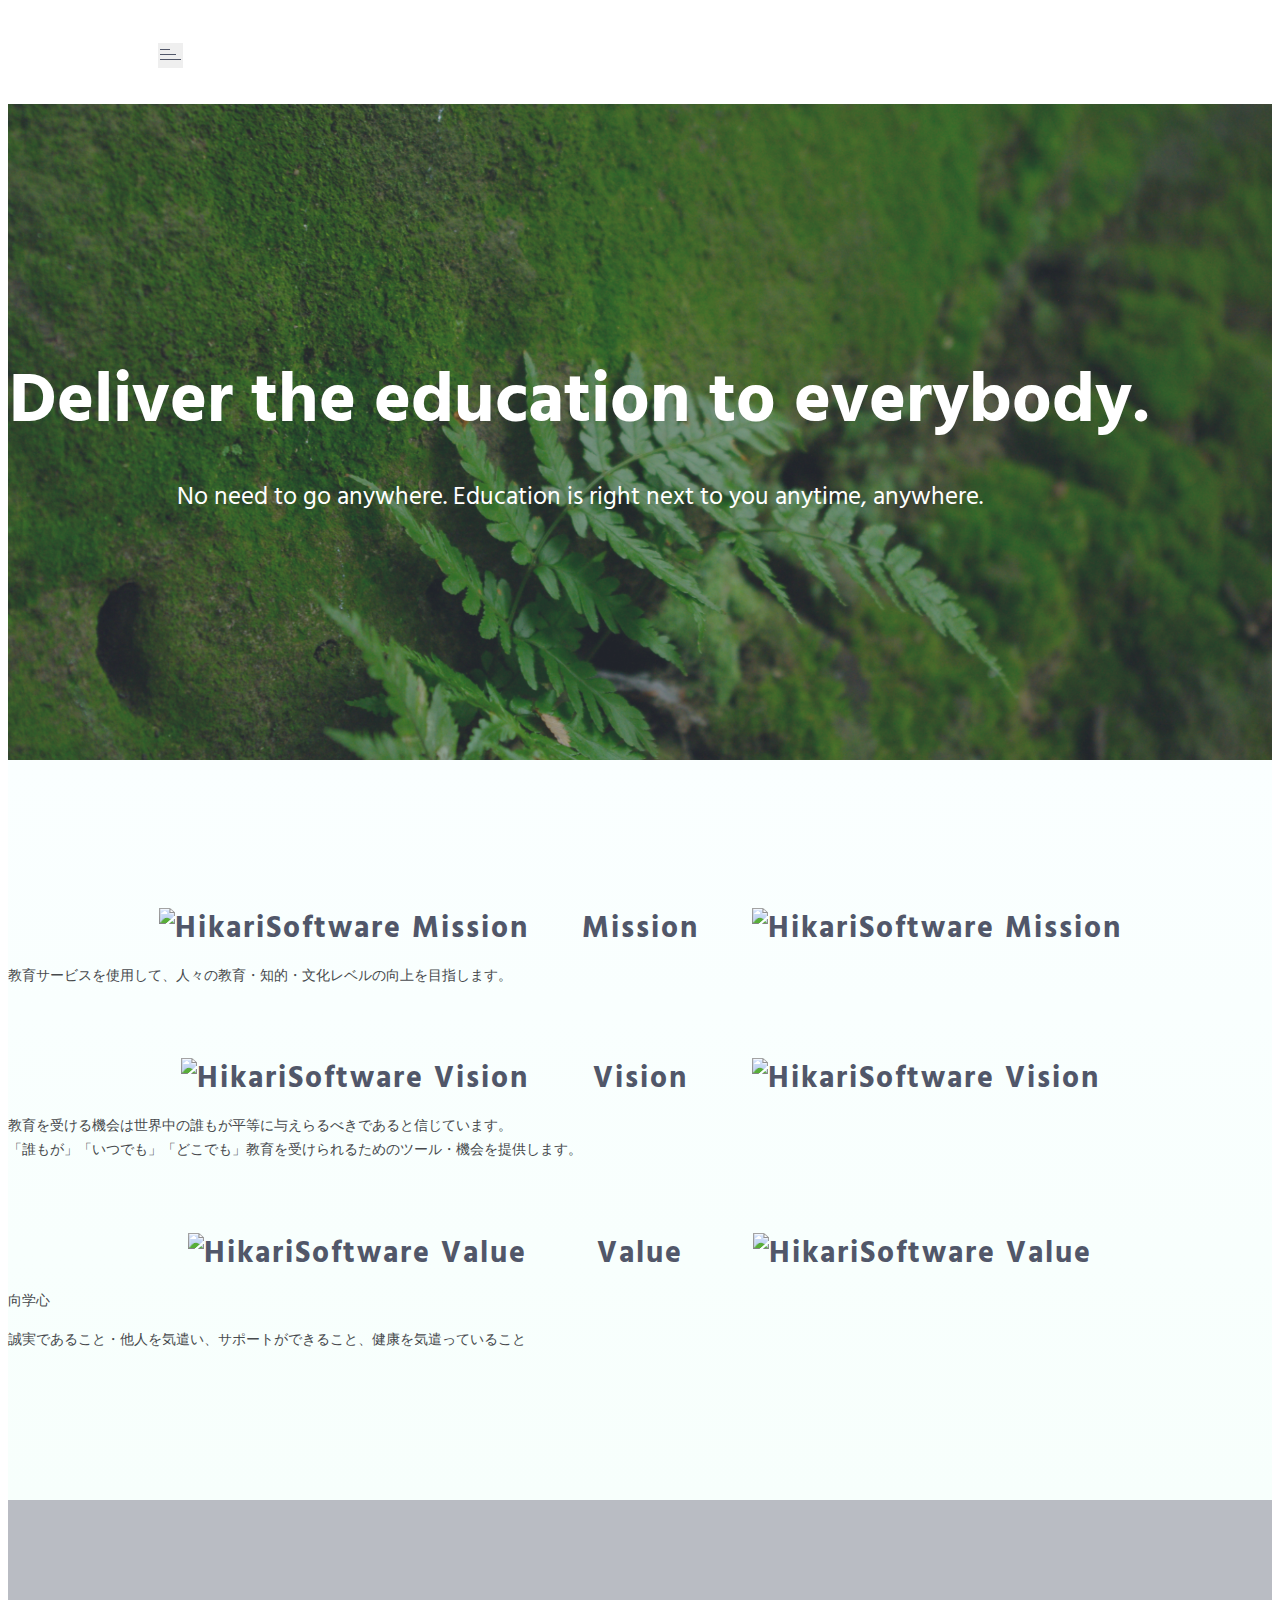
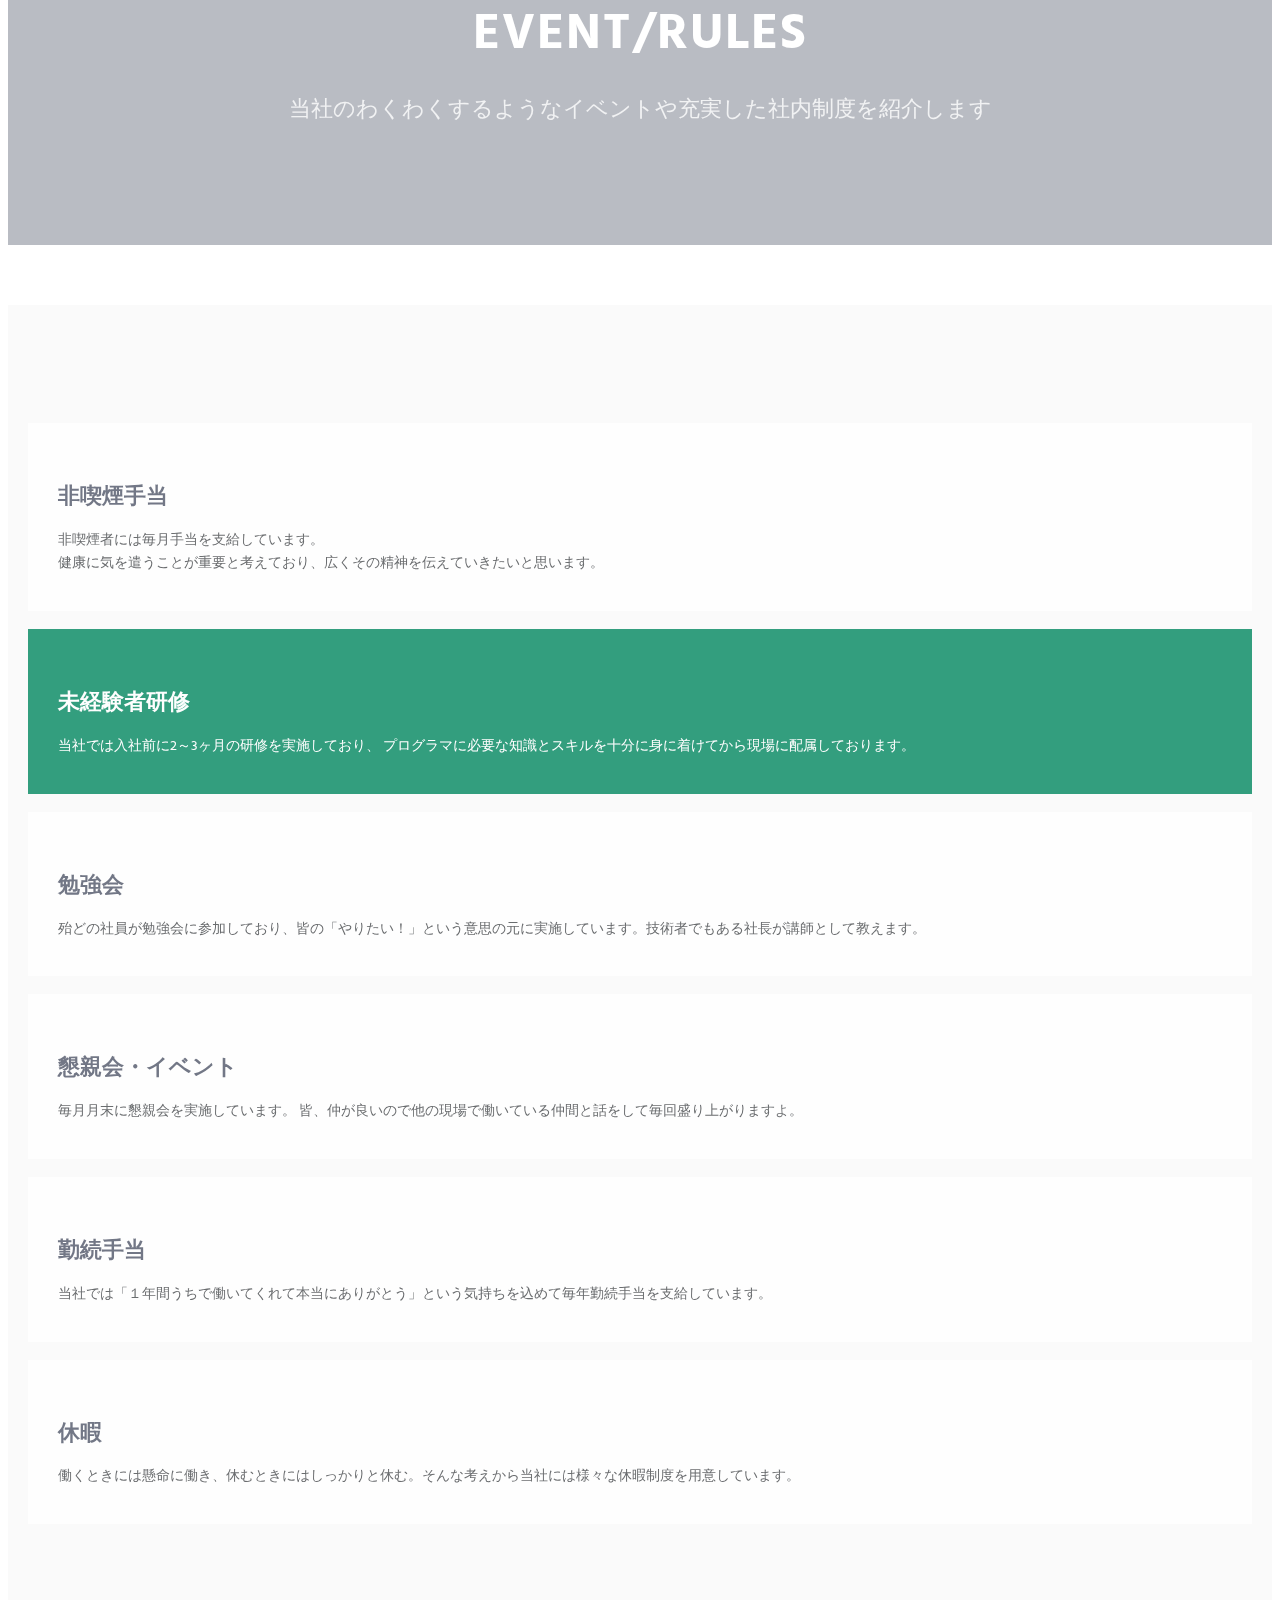
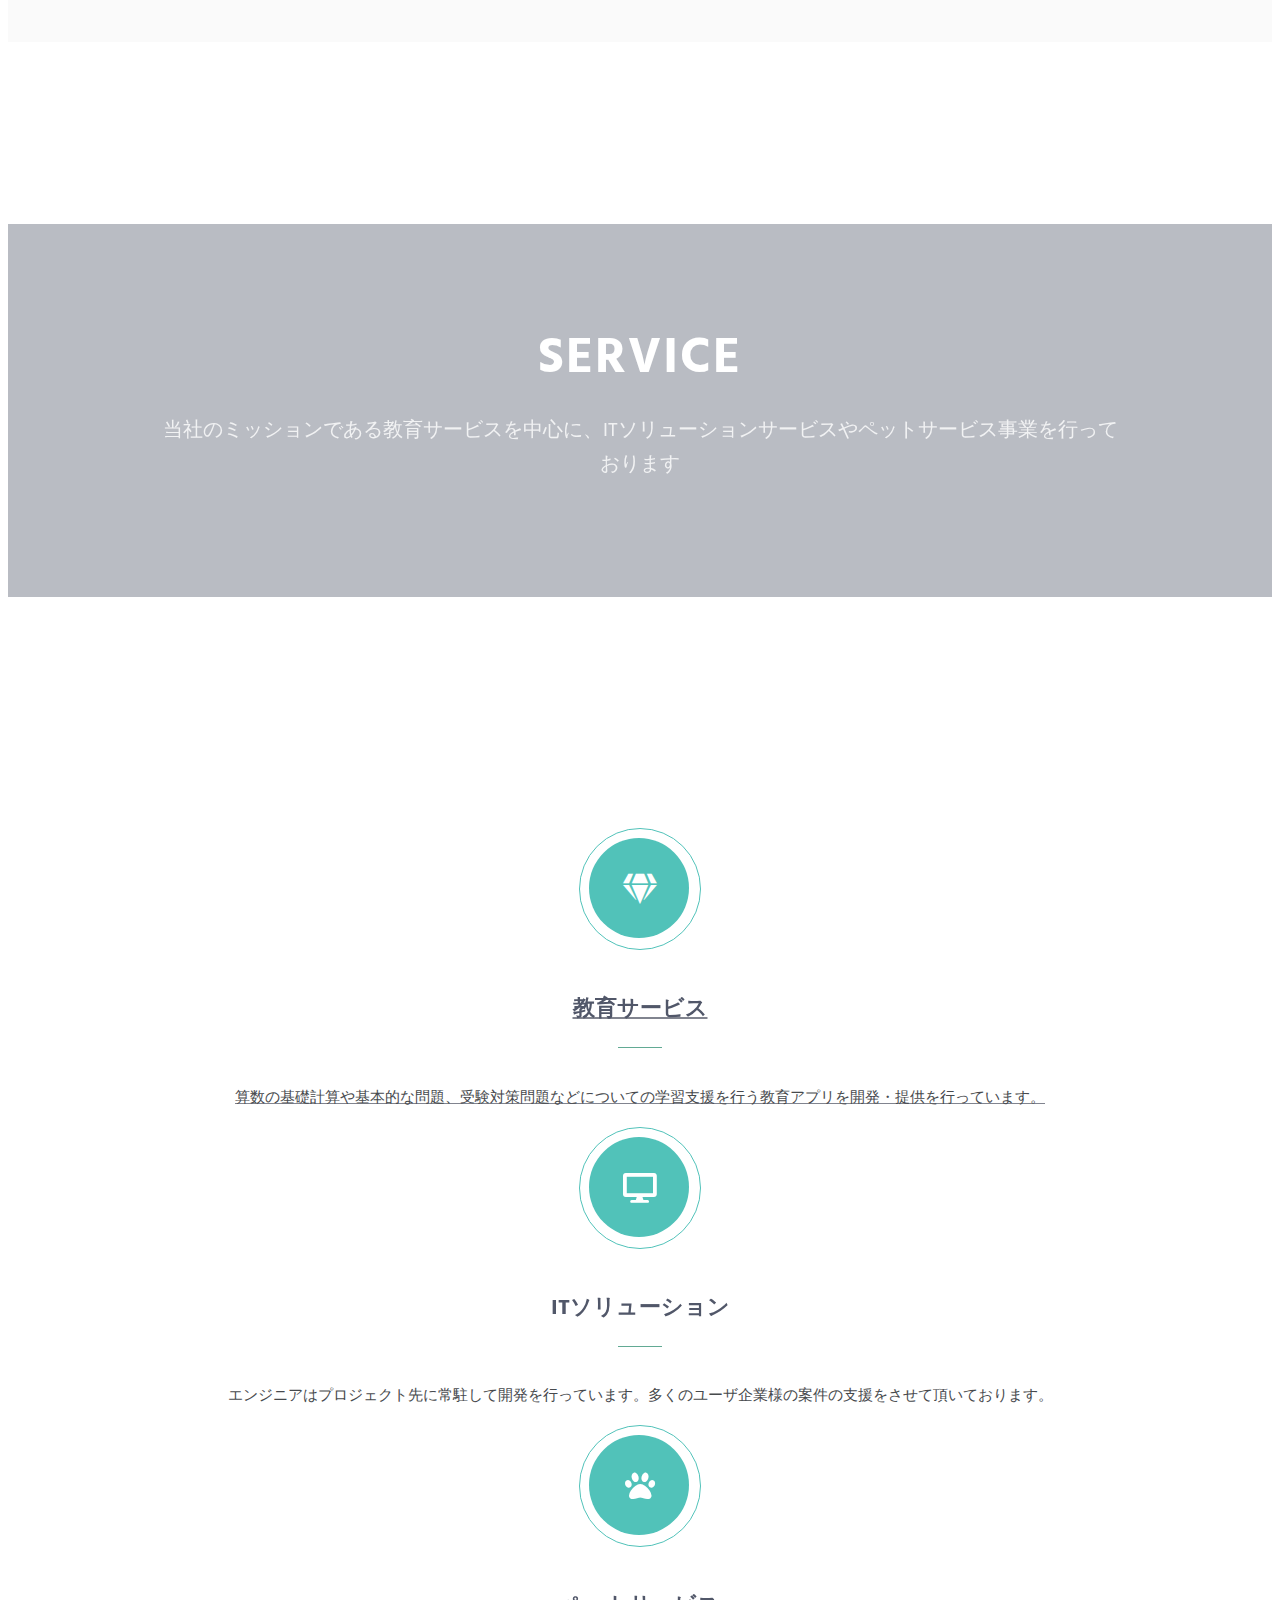
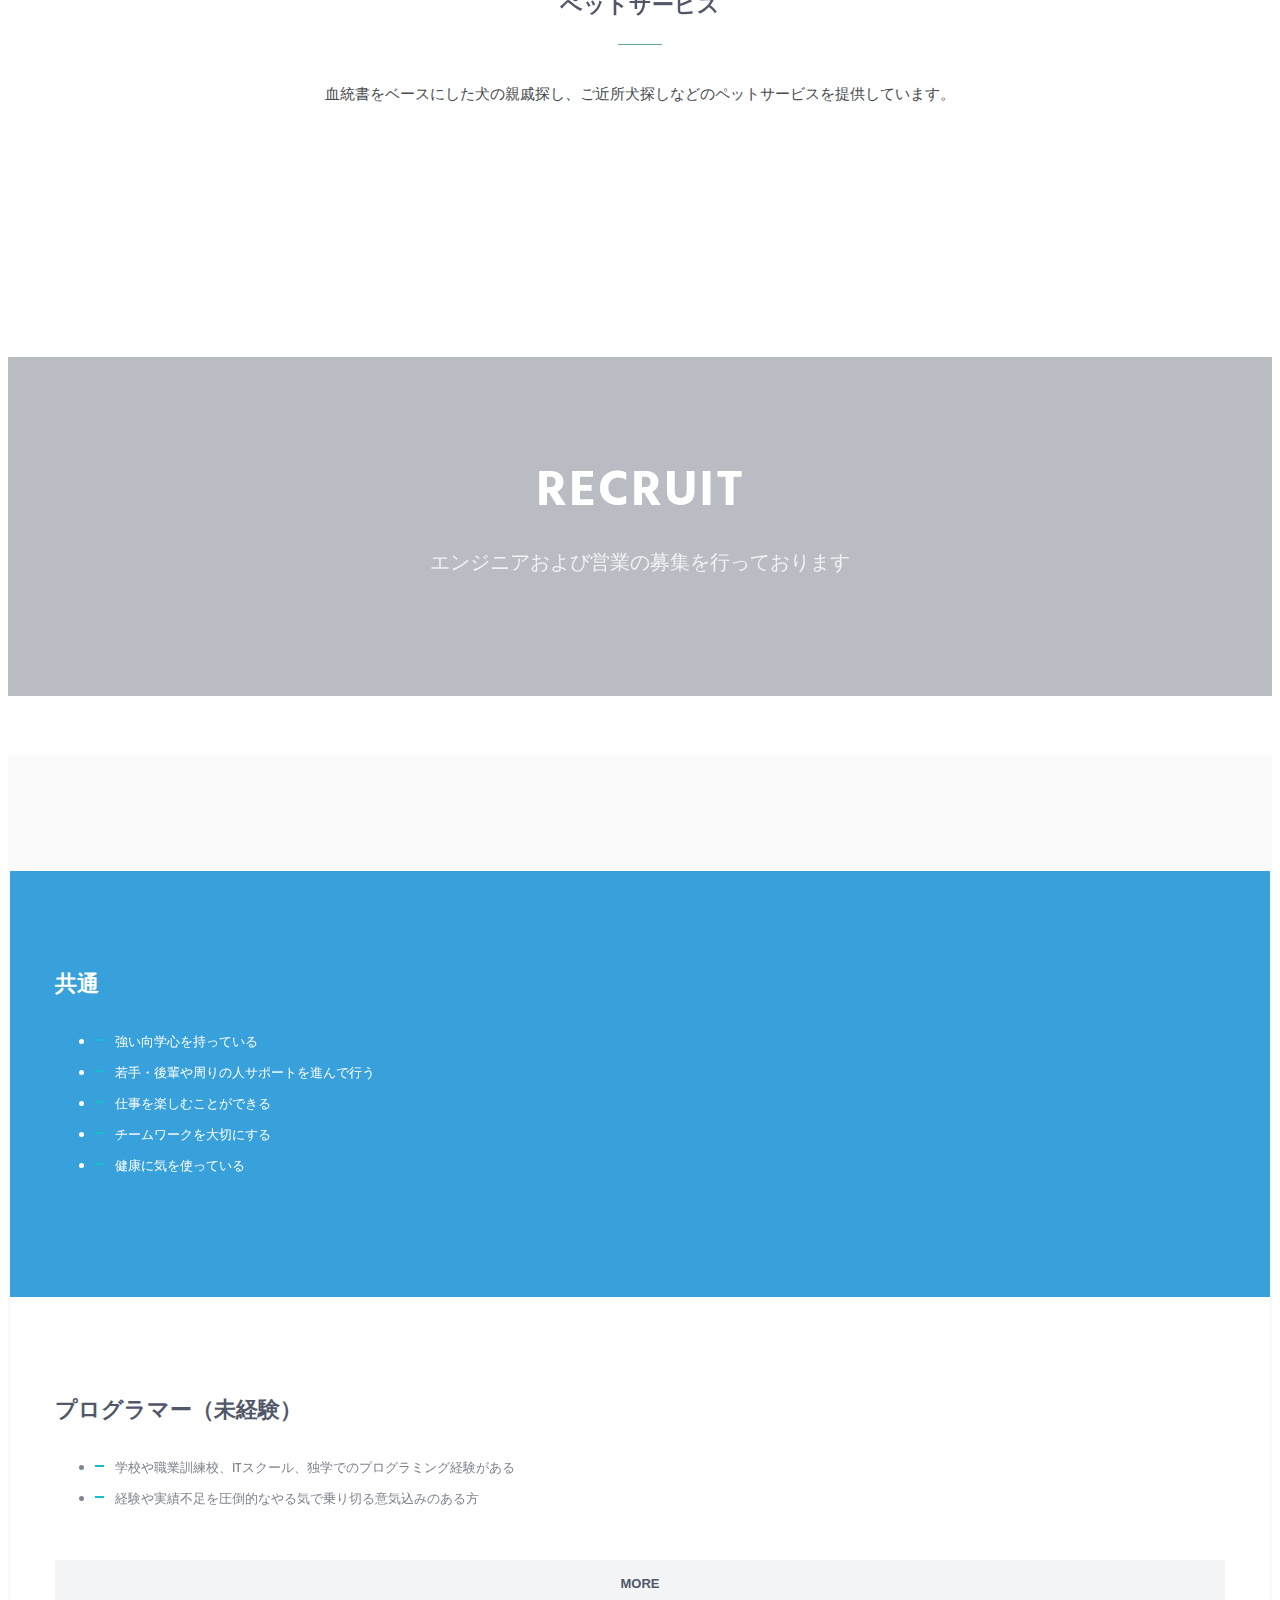
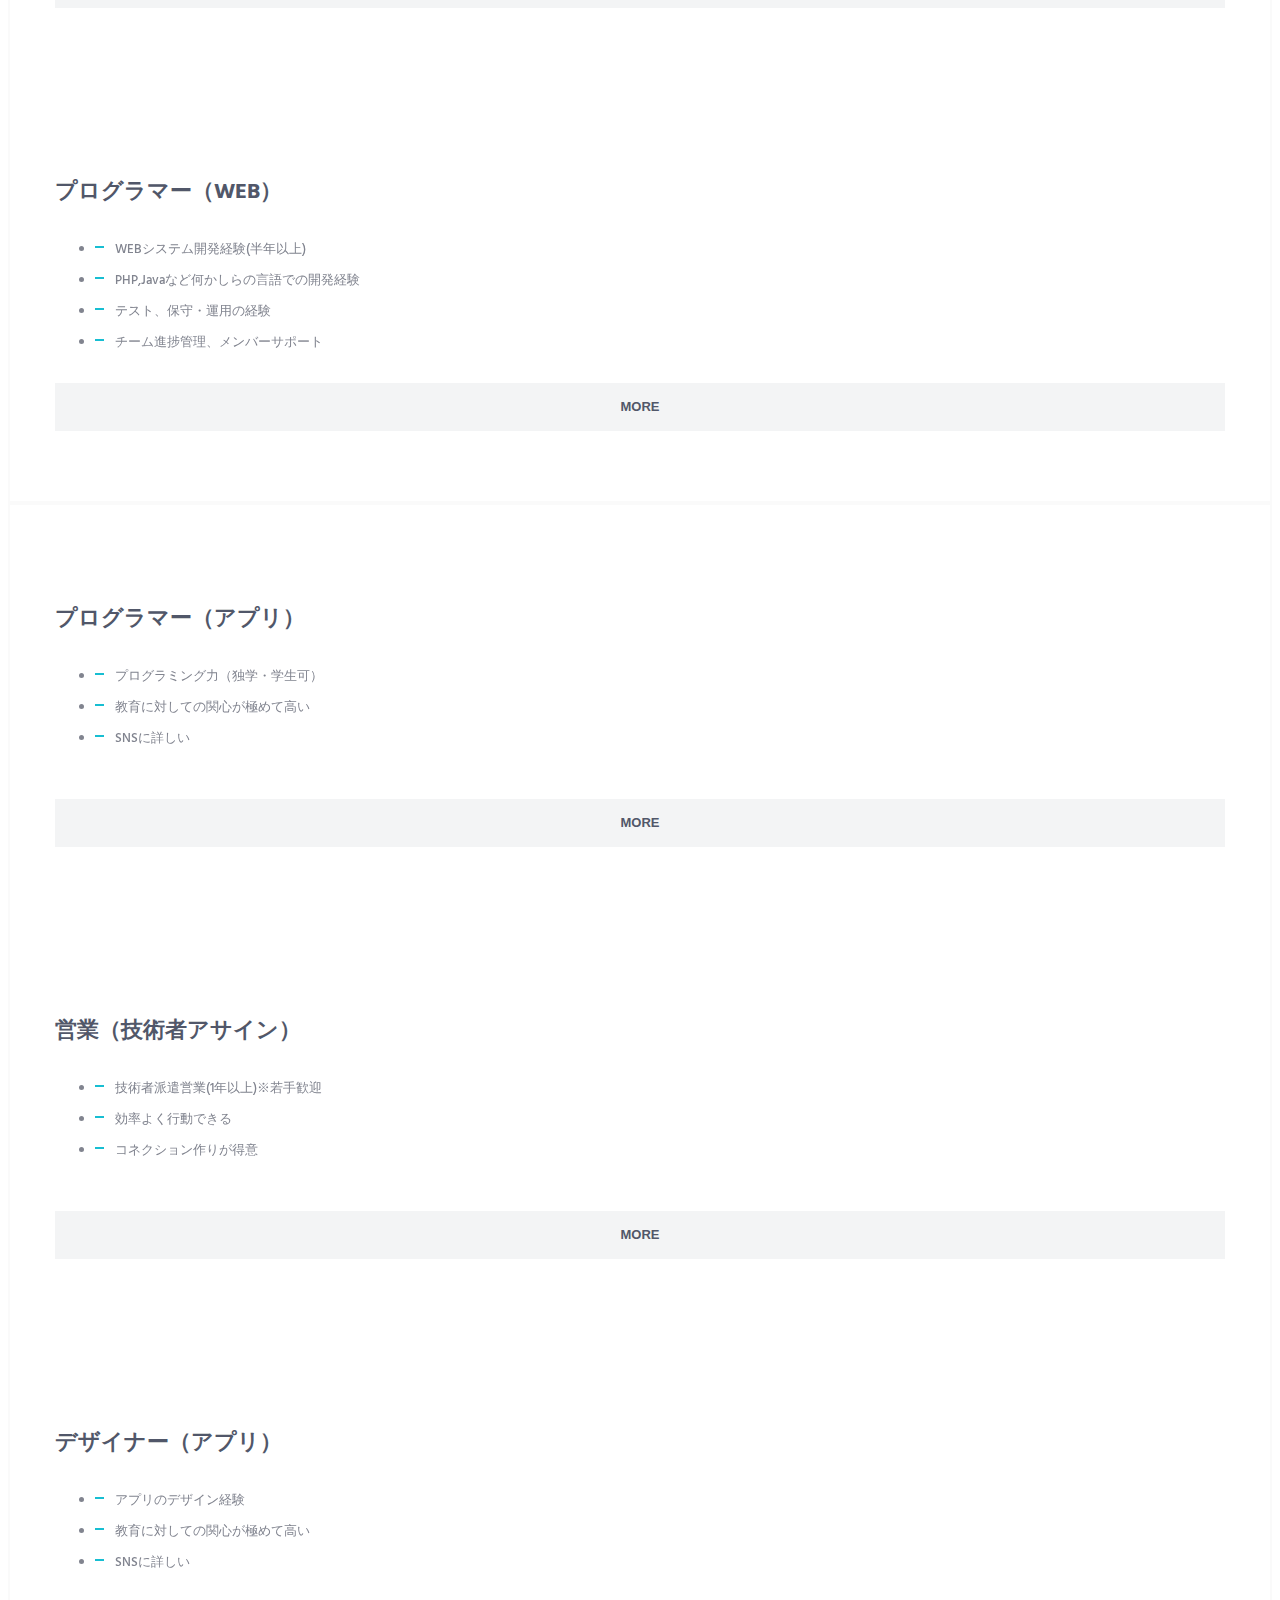
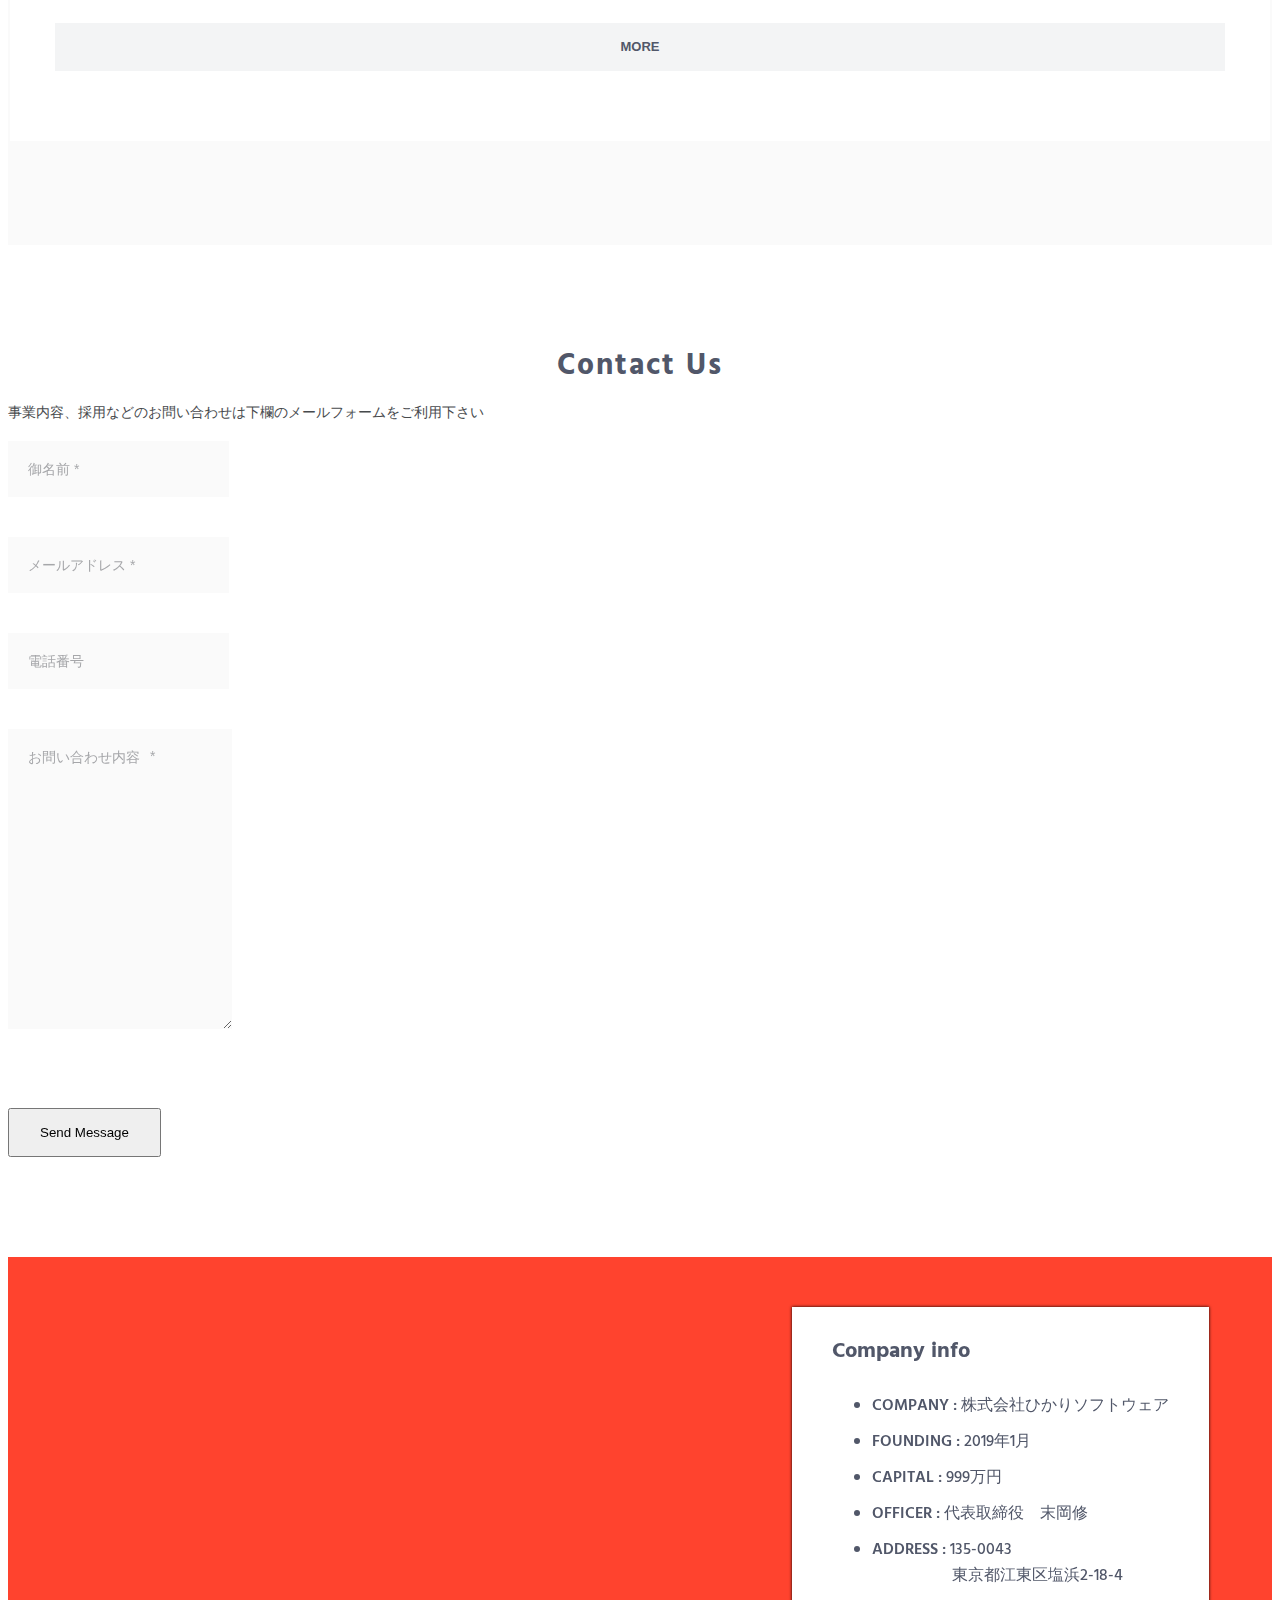
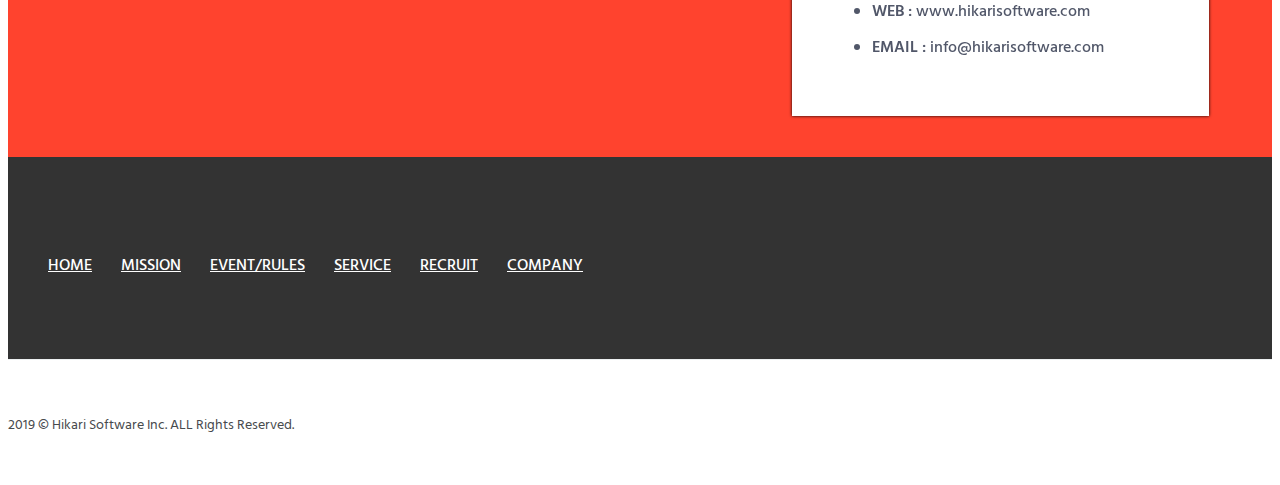
==== commit aa9b1e0f: "Update index.html" ====
--- a/index.html
+++ b/index.html
@@ -157,7 +157,7 @@
         </div>
         <!--========== SLIDER ==========-->
 
-        <!--========== PAGE LAYOUT ==========-->
+        <!--========== PAGE LAYOUT2 ==========-->
         <!-- Products -->
         <div id="mission">
             <div class="container content-mission">
@@ -165,7 +165,7 @@
                 <div class="row text-center margin-b-70">
                     <div class="col-sm-6 col-sm-offset-3">
                        <h2><img id="margin-mission-l" class="mvv-l" src="img/b1_250.png" alt="HikariSoftware Mission">Mission<img id="margin-mission-r" class="mvv-r" src="img/b2_250.png" alt="HikariSoftware Mission"></h2>
-                        <p>教育サービスを通して、人々の教育・知的・文化レベルの向上を目指します。</p>
+                        <p>教育サービスを使用して、人々の教育・知的・文化レベルの向上を目指します。</p>
                     </div>
                 </div>
                 <div class="row text-center margin-b-70">
